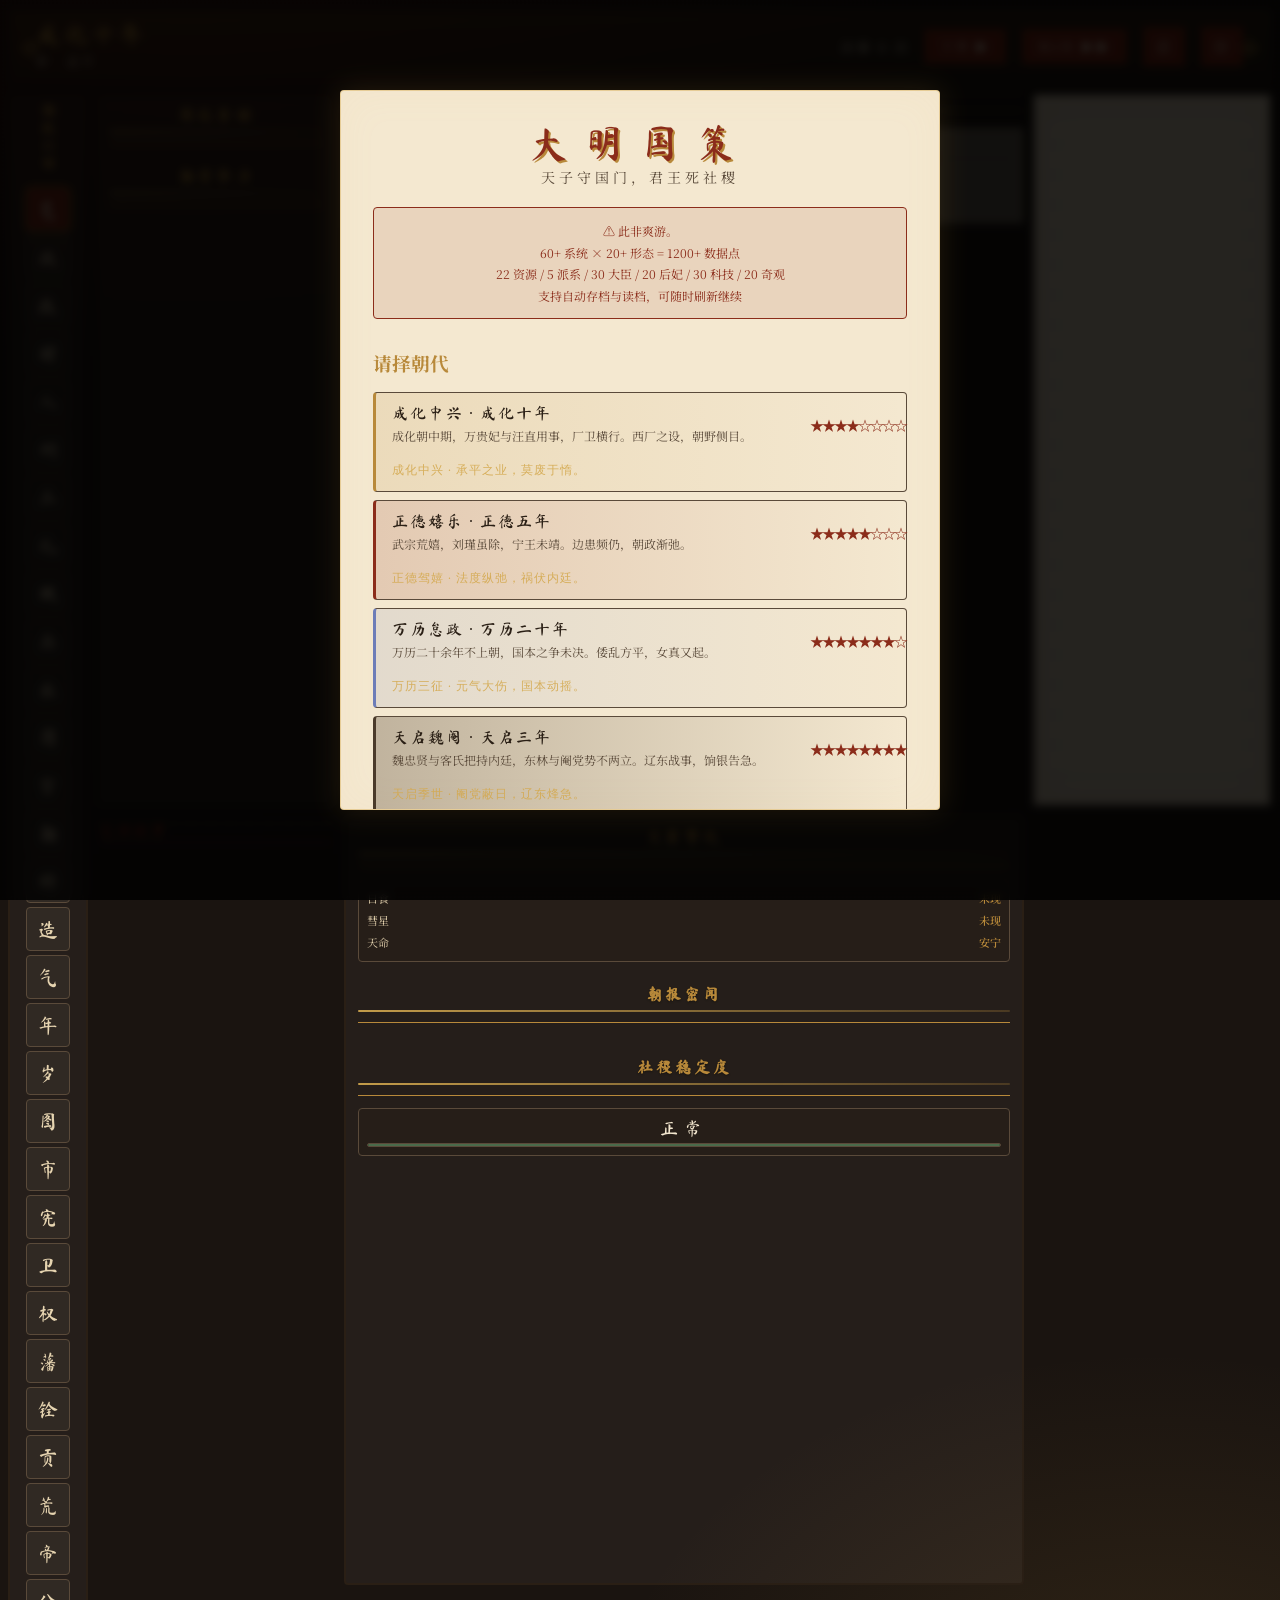
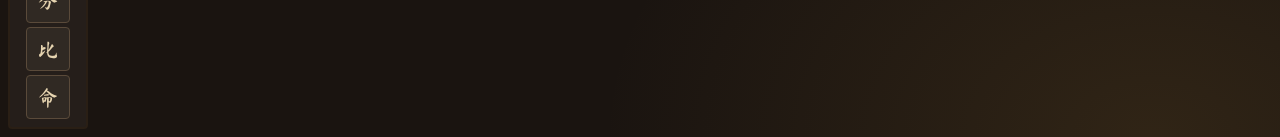
==== index.html @ d83d740e "v6.1军事科技树: 火器/铁骑/水师三线+战法研究 接战棋与出征 (批F, 16套验证全绿)" ====
<!DOCTYPE html>
<html lang="zh-CN">
<head>
<meta charset="UTF-8">
<meta name="viewport" content="width=device-width, initial-scale=1.0">
<title>大明国策 v3.2</title>
<link rel="manifest" href="manifest.json">
<meta name="theme-color" content="#8b2c1a">
<meta name="apple-mobile-web-app-capable" content="yes">
<meta name="apple-mobile-web-app-title" content="大明国策">
<link rel="icon" href="data:image/svg+xml,%3Csvg xmlns='http://www.w3.org/2000/svg' viewBox='0 0 100 100'%3E%3Ctext y='80' font-size='80'%3E%F0%9F%9A%9C%3C/text%3E%3C/svg%3E">
<link rel="stylesheet" href="style.css">
</head>
<body>
<div class="game-container">
    <!-- 顶部 -->
    <header class="dynasty-header">
        <div class="dynasty-title">
            <span class="era-name" id="era-name">成化十年</span>
            <span class="emperor" id="emperor">春 · 孟月</span>
        </div>
        <div class="time-control">
            <span class="time-label" id="time-label">决事 0 次</span>
            <button class="time-btn" id="next-month">下季 ▶</button>
            <button class="time-btn" id="next-year" title="快进一年">快1年 ▶▶</button>
            <button class="save-btn" id="sfx-btn" title="音效设置">音</button>
            <button class="save-btn" id="save-btn" title="手动存档">存</button>
        </div>
    </header>

    <!-- 左侧：系统菜单 -->
    <nav class="system-menu">
        <h2 class="menu-title">朝廷六部</h2>
        <div class="menu-tabs" id="menu-tabs">
            <div class="menu-tab active" data-tab="overview">览</div>
            <div class="menu-tab" data-tab="politics">政</div>
            <div class="menu-tab" data-tab="govern">改</div>
            <div class="menu-tab" data-tab="economy">财</div>
            <div class="menu-tab" data-tab="personnel">人</div>
            <div class="menu-tab" data-tab="impeach">刑</div>
            <div class="menu-tab" data-tab="construction">工</div>
            <div class="menu-tab" data-tab="diplomacy">礼</div>
            <div class="menu-tab" data-tab="finance">赋</div>
            <div class="menu-tab" data-tab="military">兵</div>
            <div class="menu-tab" data-tab="transport">水</div>
            <div class="menu-tab" data-tab="prison">囹</div>
            <div class="menu-tab" data-tab="harem">宫</div>
            <div class="menu-tab" data-tab="court">朝</div>
            <div class="menu-tab" data-tab="keju">科</div>
            <div class="menu-tab" data-tab="yingzao">造</div>
            <div class="menu-tab" data-tab="tech">气</div>
            <div class="menu-tab" data-tab="decade">年</div>
            <div class="menu-tab" data-tab="yearend">岁</div>
            <div class="menu-tab" data-tab="map">图</div>
            <div class="menu-tab" data-tab="markets">市</div>
            <div class="menu-tab" data-tab="censor">宪</div>
            <div class="menu-tab" data-tab="secret">卫</div>
            <div class="menu-tab" data-tab="intrigue">权</div>
            <div class="menu-tab" data-tab="prince">藩</div>
            <div class="menu-tab" data-tab="selection">铨</div>
            <div class="menu-tab" data-tab="tribute">贡</div>
            <div class="menu-tab" data-tab="famine">荒</div>
            <div class="menu-tab" data-tab="emperor">帝</div>
            <div class="menu-tab" data-tab="share">分</div>
            <div class="menu-tab" data-tab="compare">比</div>
            <!-- 批E：王朝使命 -->
            <div class="menu-tab" data-tab="mission">命</div>
        </div>
    </nav>

    <!-- 主内容 -->
    <main class="main-content">
        <!-- 左侧：22资源 + 5派系 -->
        <aside class="left-panel">
            <h2 class="panel-title">国运资储</h2>
            <div class="stat-list" id="resource-list"></div>
            <h2 class="panel-title" style="margin-top:24px">朝堂势力</h2>
            <div class="faction-list" id="faction-list"></div>
        </aside>

        <!-- 中央：国事区（永久DOM，切tab不销毁） -->
        <div class="edict-zone" id="edict-zone">
            <div class="season-banner" id="season-banner"></div>
            <div class="edict-paper" id="edict-paper">
                <div class="edict-from" id="edict-from">【候旨】</div>
                <h2 class="edict-title" id="edict-title">国事待理</h2>
                <div class="edict-content" id="edict-content">点右上"下季"推进国事，遇有大事将有急奏呈上。</div>
            </div>
        </div>
        <!-- 中央：当前面板 -->
        <section class="center-panel" id="center-panel">
            <!-- 中央内容由各系统动态渲染 -->
        </section>
        <!-- 中央：已决政事（永久DOM） -->
        <div class="edict-history" id="edict-history-zone">
            <h3 class="history-title">已决政事</h3>
            <div class="history-list" id="history-list"></div>
        </div>

        <!-- 右侧：天象 + 朝报 + 稳定度 -->
        <aside class="right-panel">
            <h2 class="panel-title">天象警兆</h2>
            <div class="celestial">
                <div class="celestial-item">
                    <span class="celestial-label">日食</span>
                    <span class="celestial-value" id="omen-eclipse">未现</span>
                </div>
                <div class="celestial-item">
                    <span class="celestial-label">彗星</span>
                    <span class="celestial-value" id="omen-comet">未现</span>
                </div>
                <div class="celestial-item">
                    <span class="celestial-label">天命</span>
                    <span class="celestial-value" id="omen-mandate">安宁</span>
                </div>
            </div>
            <h2 class="panel-title" style="margin-top:24px">朝报密闻</h2>
            <div class="news-list" id="news-list"></div>
            <h2 class="panel-title" style="margin-top:24px">社稷稳定度</h2>
            <div class="stability-box">
                <div class="stability-level" id="stability-level">正常</div>
                <div class="stability-bar">
                    <div class="stability-fill" id="stability-fill"></div>
                </div>
            </div>
        </aside>
    </main>
</div>

<!-- 批1：移动端底部导航（<768px 由 CSS 启用） -->
<nav class="mobile-tabbar" id="mobile-tabbar">
    <div class="mobile-tab active" data-mview="center"><span class="mt-icon">事</span><span class="mt-label">国事</span></div>
    <div class="mobile-tab" data-mview="left"><span class="mt-icon">储</span><span class="mt-label">资储</span></div>
    <div class="mobile-tab" data-mview="menu"><span class="mt-icon">朝</span><span class="mt-label">朝堂</span></div>
    <div class="mobile-tab" data-mview="right"><span class="mt-icon">天</span><span class="mt-label">天象</span></div>
</nav>
<button class="mobile-next-btn" id="mobile-next" title="下季">下季 ▶</button>

<!-- 事件弹窗 -->
<div class="event-modal" id="event-modal">
    <div class="event-paper">
        <div class="event-header" id="event-header">春 · 孟月</div>
        <h2 class="event-title" id="event-title">飞蝗蔽天</h2>
        <div class="event-content" id="event-content">北直隶蝗灾。</div>
        <div class="event-choices" id="event-choices"></div>
    </div>
</div>

<!-- 奏折弹窗（仪式化） -->
<div class="memorial-modal" id="memorial-modal">
    <div class="memorial-paper">
        <!-- 奏折头部：递折部门 + 密级 -->
        <div class="memorial-ribbon">
            <div class="memorial-ministry" id="memorial-ministry">户部 · 本章</div>
            <div class="memorial-time" id="memorial-time">天启三年 春</div>
        </div>
        
        <!-- 奏折主文 -->
        <div class="memorial-body">
            <div class="memorial-handle"></div>
            <h2 class="memorial-title" id="memorial-title">请发内帑赈济</h2>
            <div class="memorial-content" id="memorial-content"></div>
        </div>
        
        <!-- 票拟：内阁意见 -->
        <div class="pini-section">
            <div class="pini-label">【内阁票拟】</div>
            <div class="pini-text" id="pini-text">准奏照办</div>
            <div class="pini-reason" id="pini-reason">该部所奏合于大体，臣等议如所请。</div>
        </div>
        
        <!-- 批红：御玺 -->
        <div class="pihong-section">
            <div class="seal-container">
                <div class="seal-circle">
                    <span class="seal-glyph">御</span>
                </div>
                <div class="seal-info">
                    <div class="seal-name" id="seal-name">用制诰之宝</div>
                    <div class="seal-desc" id="seal-desc">朱文方印</div>
                </div>
            </div>
        </div>
        
        <!-- 圣裁 -->
        <h3 class="memorial-decision-title">圣上亲裁</h3>
        <div class="memorial-choices" id="memorial-choices"></div>
    </div>
</div>

<!-- 剧本选择弹窗 -->
<div class="script-modal active" id="script-modal">
    <div class="script-paper">
        <div class="script-title">大明国策</div>
        <div class="script-subtitle">天子守国门，君王死社稷</div>
        <div class="script-warning">
            ⚠ 此非爽游。<br>
            60+ 系统 × 20+ 形态 = 1200+ 数据点<br>
            22 资源 / 5 派系 / 30 大臣 / 20 后妃 / 30 科技 / 20 奇观<br>
            支持自动存档与读档，可随时刷新继续
        </div>
        <h3 style="color: #b8893a; margin-top: 30px;">请择朝代</h3>
        <div class="script-list" id="script-list"></div>
    </div>
</div>

<!-- 结局弹窗 -->
<div class="end-modal" id="end-modal">
    <div class="end-paper">
        <div class="end-era" id="end-era">天启三年</div>
        <h2 class="end-title" id="end-title">国运终焉</h2>
        <div class="end-content" id="end-content"></div>
        <div class="end-stats" id="end-stats"></div>
        <!-- 批3：结局回响「身后名」区块（编年大事/厂卫卷宗/谥号/史官总评） -->
        <div class="end-legacy" id="end-legacy"></div>
        <div class="end-buttons">
            <button class="restart-btn" id="restart-btn">再起一朝</button>
            <button class="continue-btn" id="end-continue-btn">载入存档</button>
        </div>
    </div>
</div>

<!-- 批1：岁末大计面板（五步分展 + 玉玺钦此） -->
<div class="yearend-modal" id="yearend-modal">
    <div class="yearend-paper">
        <div class="ye-header">
            <div class="ye-era" id="ye-era">岁末大计</div>
            <button class="ye-close" id="ye-close-btn">暂离</button>
        </div>
        <div class="ye-steps-bar" id="ye-steps-bar"></div>
        <div class="ye-body" id="ye-body"></div>
        <div class="ye-footer" id="ye-footer"></div>
    </div>
</div>

<!-- 批1：音效设置弹窗 -->
<div class="sfx-modal" id="sfx-modal">
    <div class="sfx-paper">
        <h2 class="sfx-title">御用音律</h2>
        <div class="sfx-row">
            <span class="sfx-label">音效</span>
            <button class="sfx-toggle" id="sfx-toggle">开</button>
        </div>
        <div class="sfx-row">
            <span class="sfx-label">音量</span>
            <input type="range" id="sfx-volume" class="sfx-volume" min="0" max="100" value="60">
        </div>
        <div class="sfx-hint">钟鼓磬音，皆宫中所制，不假外物。</div>
        <button class="sfx-close" id="sfx-close">知 道 了</button>
    </div>
</div>

<!-- 批2：舆图地区况卡浮层 -->
<div class="map-modal" id="map-modal">
    <div class="map-paper">
        <div class="map-cell-head">
            <span class="map-cell-name" id="map-cell-name">北直隶</span>
            <span class="map-cell-tag" id="map-cell-tag">布政司</span>
            <button class="map-cell-close" id="map-cell-close" onclick="closeMapModal()">退 出</button>
        </div>
        <div class="map-cell-status" id="map-cell-status">当前状态：安定</div>
        <div class="map-cell-desc" id="map-cell-desc"></div>
        <div class="map-cell-cool" id="map-cell-cool"></div>
        <div class="map-cell-actions" id="map-cell-actions"></div>
    </div>
</div>

<!-- 批3：命将出师浮层（选帅/调饷/兵力/战报急奏） -->
<div class="map-modal" id="exp-modal">
    <div class="map-paper exp-paper">
        <div class="map-cell-head">
            <span class="map-cell-name" id="exp-title">命将出师</span>
            <span class="map-cell-tag">九边战守</span>
            <button class="map-cell-close" id="exp-close" onclick="closeExpModal()">退 出</button>
        </div>
        <div class="map-cell-cool" id="exp-subtitle"></div>
        <div class="exp-body" id="exp-body"></div>
    </div>
</div>

<!-- 批C：战棋/回合制战场浮层（布阵/战术/地形/士气/火器/撤军，复用 exp-modal 样式） -->
<div class="map-modal" id="bf-modal">
    <div class="map-paper exp-paper">
        <div class="map-cell-head">
            <span class="map-cell-name" id="bf-title">战阵相持</span>
            <span class="map-cell-tag" id="bf-tag">回合制小战</span>
            <button class="map-cell-close" id="bf-close" onclick="bfClose()">退 出</button>
        </div>
        <div class="map-cell-cool" id="bf-subtitle"></div>
        <div class="exp-body" id="bf-body"></div>
    </div>
</div>

<!-- 批2：大臣召见浮层 -->
<div class="talk-modal" id="talk-modal">
    <div class="talk-paper">
        <div class="talk-head">
            <div class="talk-head-id">
                <div class="talk-name" id="talk-name"></div>
                <div class="talk-rank" id="talk-rank"></div>
            </div>
            <div class="talk-loyalty" id="talk-loyalty"></div>
            <button class="talk-close" id="talk-close" onclick="closeTalkModal()">退 下</button>
        </div>
        <div class="talk-relation" id="talk-relation"></div>
        <div class="talk-body" id="talk-body"></div>
        <div class="talk-hint" id="talk-hint"></div>
        <div class="talk-actions" id="talk-actions"></div>
    </div>
</div>

<!-- 批4：早朝议政浮层 -->
<div class="cw-modal" id="court-modal">
    <div class="cw-modal-paper" id="court-paper">
        <h3 class="cw-modal-title">早朝议政</h3>
        <div class="cw-modal-body" id="court-body"></div>
        <button class="cw-btn cw-modal-close" onclick="closeCourtModal()">退朝</button>
    </div>
</div>
<!-- 批4：科举浮层 -->
<div class="cw-modal" id="keju-modal">
    <div class="cw-modal-paper" id="keju-paper">
        <h3 class="cw-modal-title">开科取士</h3>
        <div class="cw-modal-body" id="keju-body"></div>
        <button class="cw-btn cw-modal-close" onclick="closeKejuModal()">退场</button>
    </div>
</div>
<!-- 系统弹窗（弹劾/科技/军事/后宫等） -->
<div class="system-modal" id="system-modal">
    <div class="system-paper" id="system-paper">
        <!-- 动态渲染 -->
    </div>
</div>
<!-- 批D：权谋裁决浮层（朋党倾轧/阴谋暴露/廷杖流放贬谪） -->
<div class="cw-modal" id="intrigue-modal">
    <div class="cw-modal-paper" id="intrigue-paper">
        <h3 class="cw-modal-title" id="intrigue-title">权谋裁决</h3>
        <div class="cw-modal-body" id="intrigue-desc"></div>
        <div class="cw-modal-src cw-dim" id="intrigue-src"></div>
        <div class="cw-modal-body" id="intrigue-opts"></div>
        <button class="cw-btn cw-modal-close" onclick="closeIntrigueModal()">暂缓</button>
    </div>
</div>

<script src="data/script.js"></script>
<script src="data/systems.js"></script>
<script src="data/achievements.js"></script>
<script src="data/historian.js"></script>
<script src="data/advice.js"></script>
<script src="data/memorials.js"></script>
<script src="data/memorials_v31.js"></script>
<script src="data/systems2.js"></script>
<script src="data/v31_extra.js"></script>
<script src="data/share.js"></script>
<script src="data/compare.js"></script>
<script src="data/extras_ui.js"></script>
<script src="data/extras2.js"></script>
<script src="modules.js"></script>
<script src="overview.js"></script>
<script src="sfx.js"></script>
<script src="yearend.js"></script>
<script src="mobileui.js"></script>
<script src="script.js"></script>
<!-- 批2：舆图 + 召见（置于主入口之后、DOMContentLoaded 触发前完成加载） -->
<script src="map.js"></script>
<script src="daming_talk.js"></script>
<!-- 批3：厂卫内帑 + 辽东出征（置于主入口之后、DOMContentLoaded 触发前完成加载） -->
<script src="cangwei.js"></script>
<script src="expedition.js"></script>
<!-- 批4：大幅扩容模块 -->
<script src="data/events_ext.js"></script>
<script src="data/memorials_ext.js"></script>
<script src="data/advice_ext.js"></script>
<script src="court_session.js"></script>
<script src="harem_interact.js"></script>
<script src="diplomacy_interact.js"></script>
<script src="keju.js"></script>
<script src="yingzao.js"></script>
<!-- 批5·纵深扩展 -->
<script src="military_ops_ext.js"></script>
<script src="junpi.js"></script>
<script src="zaiyi.js"></script>
<script src="lizhi.js"></script>
<script src="auto.js"></script>
<script src="batch5_bridge.js"></script>
<script src="data/achievements_ext.js"></script>
<!-- 批A：经济深改（物价/常平/开中/市舶/贪腐侵蚀/景气指数） -->
<script src="economy_market.js"></script>
<script src="govern.js"></script>
<!-- 批B：主线叙事（山河志，四剧本专属主线链+关键节点+专属结局） -->
<script src="mainline.js"></script>
<script src="battlefield.js"></script>
<!-- 批C(v6.0)：军事战守扩充（新兵种/边患战/粮道兵源/军功） -->
<script src="military_war_def.js"></script>
<!-- 批F(v6.1)：军事科技树深挖（三线研造/战法/新兵种） -->
<script src="military_tech_ext.js"></script>
<!-- 批D：界面/立绘升级（收官） -->
<script src="v5d_ui.js"></script>
<!-- 批D：权谋系统（结党/朋党倾轧/阴谋暴露/廷杖流放贬谪） -->
<script src="intrigue.js"></script>
<script src="missions.js"></script>

<script>
if ('serviceWorker' in navigator) {
    window.addEventListener('load', () => {
        navigator.serviceWorker.register('./sw.js').catch(err => console.log('SW err:', err));
    });
}
</script>

<!-- 批D：王朝开场白淡入 -->
<div class="dynasty-open" id="dynasty-open"></div>
</body>
</html>
---- style.css ----
/* ============== 汉代美学风格 ============== */
@import url('https://fonts.googleapis.com/css2?family=Ma+Shan+Zheng&family=Noto+Serif+SC:wght@400;600;700;900&display=swap');

:root {
    --bg-dark: #1a1410;
    --paper: #f4e8d0;
    --paper-darker: #e6d4b0;
    --ink: #2a1f15;
    --ink-light: #5a4a3a;
    --accent-red: #8b2c1a;
    --accent-red-light: #a83828;
    --accent-gold: #b8893a;
    --accent-jade: #4a6a4a;
    --border-double: 3px double #2a1f15;
    --border-single: 2px solid #2a1f15;
    --shadow-paper: 0 2px 8px rgba(0,0,0,0.3), inset 0 0 40px rgba(139, 44, 26, 0.05);
}

* {
    margin: 0;
    padding: 0;
    box-sizing: border-box;
}

body {
    font-family: 'Noto Serif SC', 'SimSun', 'STKaiti', 'KaiTi', serif;
    background: var(--bg-dark);
    background-image: 
        radial-gradient(ellipse at top, rgba(184, 137, 58, 0.1) 0%, transparent 50%),
        radial-gradient(ellipse at bottom, rgba(139, 44, 26, 0.05) 0%, transparent 50%);
    color: var(--paper);
    min-height: 100vh;
    overflow-x: hidden;
}

body::before {
    content: '';
    position: fixed;
    top: 0; left: 0; right: 0; bottom: 0;
    pointer-events: none;
    background-image: 
        repeating-linear-gradient(0deg, transparent, transparent 2px, rgba(244, 232, 208, 0.02) 2px, rgba(244, 232, 208, 0.02) 4px),
        repeating-linear-gradient(90deg, transparent, transparent 2px, rgba(244, 232, 208, 0.02) 2px, rgba(244, 232, 208, 0.02) 4px);
    z-index: -1;
}

.game-container {
    max-width: 1800px;
    margin: 0 auto;
    min-height: 100vh;
    display: grid;
    grid-template-rows: auto auto 1fr;
    grid-template-columns: 80px 1fr;
    gap: 8px;
    padding: 8px;
}

.game-container > .dynasty-header { grid-column: 1 / -1; }
.game-container > .system-menu { grid-row: 2 / 4; grid-column: 1; }
.game-container > .main-content { grid-row: 2 / 4; grid-column: 2; }

/* 顶部 */
.dynasty-header {
    display: flex;
    justify-content: space-between;
    align-items: center;
    padding: 12px 24px;
    background: linear-gradient(to bottom, rgba(184, 137, 58, 0.15), rgba(184, 137, 58, 0.05));
    border: var(--border-double);
    border-radius: 4px;
    position: relative;
}

.dynasty-header::before, .dynasty-header::after {
    content: '❖';
    color: var(--accent-gold);
    position: absolute;
    top: 50%;
    transform: translateY(-50%);
    font-size: 18px;
}
.dynasty-header::before { left: 10px; }
.dynasty-header::after { right: 10px; }

.dynasty-title { display: flex; flex-direction: column; gap: 4px; }
.era-name {
    font-family: 'Ma Shan Zheng', 'KaiTi', serif;
    font-size: 24px;
    color: var(--accent-gold);
    font-weight: 700;
    letter-spacing: 4px;
}
.emperor {
    font-size: 13px;
    color: var(--paper-darker);
    letter-spacing: 2px;
}

.time-control { display: flex; align-items: center; gap: 12px; }
.time-label { font-size: 14px; color: var(--paper); letter-spacing: 2px; }

.time-btn, .save-btn {
    background: var(--accent-red);
    color: var(--paper);
    border: var(--border-single);
    padding: 8px 16px;
    cursor: pointer;
    font-family: 'Noto Serif SC', serif;
    font-size: 13px;
    letter-spacing: 2px;
    transition: all 0.2s;
    border-radius: 2px;
}

.save-btn { padding: 8px 12px; font-size: 16px; }

.time-btn:hover, .save-btn:hover {
    background: var(--accent-red-light);
    transform: translateY(-1px);
}

/* 左侧系统菜单 */
.system-menu {
    background: rgba(244, 232, 208, 0.05);
    border: var(--border-single);
    border-radius: 4px;
    padding: 8px 4px;
    display: flex;
    flex-direction: column;
    align-items: center;
}

.menu-title {
    font-family: 'Ma Shan Zheng', 'KaiTi', serif;
    font-size: 14px;
    color: var(--accent-gold);
    letter-spacing: 4px;
    writing-mode: vertical-rl;
    margin-bottom: 12px;
}

.menu-tabs {
    display: flex;
    flex-direction: column;
    gap: 4px;
    flex: 1;
}

.menu-tab {
    width: 48px;
    height: 48px;
    background: rgba(244, 232, 208, 0.05);
    border: 1px solid var(--ink-light);
    border-radius: 4px;
    display: flex;
    align-items: center;
    justify-content: center;
    cursor: pointer;
    font-family: 'Ma Shan Zheng', 'KaiTi', serif;
    font-size: 22px;
    color: var(--paper-darker);
    transition: all 0.2s;
}

.menu-tab:hover {
    background: rgba(184, 137, 58, 0.15);
    color: var(--accent-gold);
}

.menu-tab.active {
    background: var(--accent-red);
    color: var(--paper);
    border-color: var(--accent-gold);
    box-shadow: 0 0 8px rgba(184, 137, 58, 0.4);
}

/* 主内容 */
.main-content {
    display: grid;
    grid-template-columns: 240px 1fr 240px;
    gap: 8px;
    min-height: 600px;
}

.left-panel, .right-panel {
    background: rgba(244, 232, 208, 0.05);
    border: var(--border-single);
    border-radius: 4px;
    padding: 12px;
    overflow-y: auto;
    max-height: calc(100vh - 130px);
}

.panel-title {
    font-family: 'Ma Shan Zheng', 'KaiTi', serif;
    font-size: 16px;
    color: var(--accent-gold);
    letter-spacing: 4px;
    border-bottom: 1px solid var(--accent-gold);
    padding-bottom: 6px;
    margin-bottom: 12px;
    text-align: center;
}

/* 资源组标题 */
.resource-group-header {
    font-family: 'Ma Shan Zheng', 'KaiTi', serif;
    font-size: 12px;
    letter-spacing: 3px;
    margin: 8px 0 4px 0;
    padding-bottom: 2px;
    border-bottom: 1px dashed currentColor;
    opacity: 0.85;
}

/* 资源条目 */
.resource-item {
    display: flex;
    align-items: center;
    margin-bottom: 4px;
    gap: 4px;
    font-size: 11px;
}

.resource-name {
    width: 48px;
    color: var(--paper-darker);
    letter-spacing: 1px;
}

.resource-bar {
    flex: 1;
    height: 5px;
    background: rgba(42, 31, 21, 0.5);
    border: 1px solid var(--ink-light);
    position: relative;
    overflow: hidden;
}

.resource-fill {
    height: 100%;
    background: var(--accent-red);
    transition: width 0.5s ease;
}

.resource-fill.jade { background: var(--accent-jade); }
.resource-fill.gold { background: var(--accent-gold); }
.resource-fill.ink { background: var(--ink-light); }
.resource-fill.critical { background: var(--accent-red); animation: pulse-critical 1.5s infinite; }

@keyframes pulse-critical {
    0%, 100% { opacity: 1; }
    50% { opacity: 0.5; }
}

.resource-value {
    width: 48px;
    text-align: right;
    color: var(--paper);
    font-weight: 600;
    font-family: 'Noto Serif SC', monospace;
}

.resource-value.critical { color: var(--accent-red-light); }

/* 派系 */
.faction-item {
    margin-bottom: 6px;
    padding: 6px 8px;
    background: rgba(244, 232, 208, 0.03);
    border-left: 3px solid var(--ink-light);
    cursor: pointer;
    transition: all 0.2s;
    position: relative;
    overflow: hidden;
}

.faction-item.hostile { border-left-color: var(--accent-red); }
.faction-item.ally { border-left-color: var(--accent-jade); }

.faction-bar {
    position: absolute;
    bottom: 0;
    left: 0;
    height: 2px;
    background: var(--accent-gold);
    transition: width 0.5s ease;
}

.faction-item.hostile .faction-bar { background: var(--accent-red); }
.faction-item.ally .faction-bar { background: var(--accent-jade); }

.faction-name { font-size: 13px; color: var(--paper); font-weight: 600; margin-bottom: 2px; letter-spacing: 1px; }
.faction-leader { font-size: 10px; color: var(--paper-darker); margin-bottom: 2px; }
.faction-mood { font-size: 11px; color: var(--accent-gold); font-style: italic; }

/* 稳定度 */
.stability-box {
    background: rgba(42, 31, 21, 0.3);
    padding: 8px;
    border: 1px solid var(--ink-light);
    border-radius: 4px;
    text-align: center;
}

.stability-level {
    font-family: 'Ma Shan Zheng', 'KaiTi', serif;
    font-size: 18px;
    letter-spacing: 6px;
    margin-bottom: 4px;
    padding: 2px 0;
}

.stability-level.鼎盛 { color: #4a6a4a; }
.stability-level.稳定 { color: #5a8a5a; }
.stability-level.正常 { color: var(--accent-gold); }
.stability-level.不稳 { color: #c08850; }
.stability-level.危机 { color: var(--accent-red-light); }
.stability-level.崩溃 { color: #ff4040; animation: pulse-critical 1s infinite; }

.stability-bar {
    height: 4px;
    background: rgba(42, 31, 21, 0.5);
    border: 1px solid var(--ink-light);
    border-radius: 3px;
    overflow: hidden;
}

.stability-fill { height: 100%; background: var(--accent-jade); transition: width 0.5s; }

/* 中央面板 */
.center-panel {
    background: var(--paper);
    color: var(--ink);
    border: var(--border-double);
    border-radius: 4px;
    padding: 20px;
    box-shadow: var(--shadow-paper);
    position: relative;
    overflow-y: auto;
    max-height: calc(100vh - 130px);
}

.center-panel::before {
    content: '';
    position: absolute;
    top: 0; left: 0; right: 0; bottom: 0;
    background-image: repeating-linear-gradient(0deg, transparent, transparent 28px, rgba(42, 31, 21, 0.04) 28px, rgba(42, 31, 21, 0.04) 30px);
    pointer-events: none;
}

.season-banner {
    text-align: center;
    margin-bottom: 16px;
    padding: 8px 0;
    border-top: 1px solid var(--ink-light);
    border-bottom: 1px solid var(--ink-light);
    position: relative;
}

.season-name {
    font-family: 'Ma Shan Zheng', 'KaiTi', serif;
    font-size: 28px;
    color: var(--accent-red);
    letter-spacing: 12px;
    display: inline-block;
    margin-right: 16px;
}

.season-status { font-size: 12px; color: var(--ink-light); letter-spacing: 2px; font-style: italic; }

.edict-paper {
    padding: 12px;
    border: 1px solid var(--ink-light);
    background: rgba(244, 232, 208, 0.4);
    margin-bottom: 16px;
}

.edict-from { font-size: 11px; color: var(--ink-light); letter-spacing: 1px; margin-bottom: 4px; border-bottom: 1px dashed var(--ink-light); padding-bottom: 2px; }
.edict-title { font-family: 'Ma Shan Zheng', 'KaiTi', serif; font-size: 18px; color: var(--ink); margin-bottom: 8px; letter-spacing: 2px; }
.edict-content { font-size: 13px; line-height: 1.7; color: var(--ink); text-indent: 2em; }

.edict-history { margin-top: 16px; padding-top: 12px; border-top: 1px dashed var(--ink-light); }
.history-title { font-family: 'Ma Shan Zheng', 'KaiTi', serif; font-size: 14px; color: var(--accent-red); margin-bottom: 8px; letter-spacing: 3px; border-bottom: 1px solid var(--accent-red); padding-bottom: 4px; }
.history-list { max-height: 200px; overflow-y: auto; padding-right: 6px; }
.history-item { padding: 6px 10px; background: rgba(244, 232, 208, 0.3); border-left: 2px solid var(--ink-light); margin-bottom: 4px; font-size: 12px; }
.history-item-time { font-size: 10px; color: var(--ink-light); letter-spacing: 1px; }
.history-item-title { color: var(--ink); margin-top: 2px; }
.history-item-decision { display: inline-block; margin-top: 2px; padding: 1px 5px; background: var(--accent-red); color: var(--paper); font-size: 10px; border-radius: 2px; }

/* 报告标题 */
.report-title {
    font-family: 'Ma Shan Zheng', 'KaiTi', serif;
    font-size: 22px;
    color: var(--accent-red);
    letter-spacing: 8px;
    text-align: center;
    margin-bottom: 16px;
    padding: 8px 0;
    border-bottom: 2px solid var(--accent-red);
    text-shadow: 1px 1px 0 var(--accent-gold);
}

.section-title {
    font-family: 'Ma Shan Zheng', 'KaiTi', serif;
    font-size: 16px;
    color: var(--accent-red);
    letter-spacing: 4px;
    margin: 16px 0 8px 0;
    padding-bottom: 4px;
    border-bottom: 1px solid var(--accent-red);
}

.report-summary, .military-summary, .wonder-stats {
    display: flex;
    gap: 12px;
    margin-bottom: 16px;
    padding: 12px;
    background: rgba(184, 137, 58, 0.1);
    border: 1px dashed var(--accent-gold);
    border-radius: 4px;
    flex-wrap: wrap;
}

.summary-item {
    flex: 1;
    min-width: 100px;
    text-align: center;
    padding: 8px;
    background: rgba(244, 232, 208, 0.4);
    border-radius: 4px;
}

.summary-label { font-size: 11px; color: var(--ink-light); letter-spacing: 2px; margin-bottom: 4px; }
.summary-value { font-family: 'Noto Serif SC', monospace; font-size: 18px; font-weight: 600; color: var(--ink); }
.summary-value.jade { color: #4a6a4a; }
.summary-value.ink { color: var(--ink-light); }

.finance-table { background: rgba(244, 232, 208, 0.3); border: 1px solid var(--ink-light); border-radius: 4px; padding: 8px; margin-bottom: 12px; }
.finance-row { display: flex; justify-content: space-between; padding: 4px 8px; font-size: 13px; border-bottom: 1px dashed var(--ink-light); }
.finance-row:last-child { border-bottom: none; }
.finance-row.正 { color: #4a6a4a; }
.finance-row.负 { color: #8b2c1a; }

.storage-grid {
    display: grid;
    grid-template-columns: repeat(auto-fill, minmax(120px, 1fr));
    gap: 6px;
    margin-bottom: 12px;
}

.storage-item {
    background: rgba(244, 232, 208, 0.3);
    border: 1px solid var(--ink-light);
    border-radius: 4px;
    padding: 6px;
    text-align: center;
}

.storage-name { font-size: 12px; color: var(--ink); font-weight: 600; }
.storage-amount { font-size: 10px; color: var(--ink-light); font-family: monospace; margin-top: 2px; }

.policy-grid {
    display: grid;
    grid-template-columns: repeat(auto-fill, minmax(160px, 1fr));
    gap: 8px;
}

.policy-btn {
    padding: 8px 12px;
    background: rgba(244, 232, 208, 0.5);
    border: 1px solid var(--ink-light);
    cursor: pointer;
    font-size: 12px;
    color: var(--ink);
    transition: all 0.2s;
    border-radius: 4px;
    text-align: left;
}

.policy-btn:hover {
    background: var(--paper-darker);
    border-color: var(--accent-red);
}

/* 大臣卡片 */
.personnel-tabs, .impeach-tabs, .tech-tabs {
    display: flex;
    gap: 4px;
    margin-bottom: 12px;
    flex-wrap: wrap;
}

.filter-btn {
    padding: 6px 12px;
    background: rgba(244, 232, 208, 0.3);
    border: 1px solid var(--ink-light);
    cursor: pointer;
    font-size: 12px;
    color: var(--ink);
    border-radius: 4px;
    transition: all 0.2s;
}

.filter-btn:hover { background: var(--paper-darker); }
.filter-btn.active { background: var(--accent-red); color: var(--paper); border-color: var(--accent-gold); }

.ministers-list {
    display: grid;
    grid-template-columns: repeat(auto-fill, minmax(300px, 1fr));
    gap: 10px;
}

.minister-card {
    background: rgba(244, 232, 208, 0.3);
    border: 1px solid var(--ink-light);
    border-radius: 4px;
    padding: 10px;
    position: relative;
}

.minister-head { display: flex; align-items: center; gap: 8px; margin-bottom: 8px; }
.minister-rank-tag {
    width: 28px;
    height: 28px;
    border-radius: 50%;
    background: var(--accent-red);
    color: var(--paper);
    display: flex;
    align-items: center;
    justify-content: center;
    font-family: 'Ma Shan Zheng', 'KaiTi', serif;
    font-size: 14px;
    flex-shrink: 0;
}

.minister-rank-tag[data-cat="civil"] { background: #4a6a4a; }
.minister-rank-tag[data-cat="military"] { background: #8b2c1a; }
.minister-rank-tag[data-cat="royal"] { background: #b8893a; }
.minister-rank-tag[data-cat="eunuch"] { background: #6a5a4a; }
.minister-rank-tag[data-cat="consort"] { background: #a83828; }

.minister-info { flex: 1; }
.minister-name { font-size: 14px; color: var(--ink); font-weight: 600; }
.minister-position { font-size: 11px; color: var(--ink-light); }
.minister-favor {
    font-family: monospace;
    font-size: 14px;
    font-weight: 600;
    color: var(--ink);
    padding: 2px 6px;
    background: rgba(184, 137, 58, 0.2);
    border-radius: 3px;
}
.minister-favor.good { color: #4a6a4a; background: rgba(74, 106, 74, 0.2); }
.minister-favor.bad { color: #8b2c1a; background: rgba(139, 44, 26, 0.2); }

.minister-traits { display: grid; grid-template-columns: repeat(4, 1fr); gap: 4px; margin-bottom: 8px; }
.trait { display: flex; align-items: center; gap: 2px; font-size: 10px; }
.trait > span:first-child { color: var(--ink-light); width: 12px; }
.trait-bar { flex: 1; height: 4px; background: rgba(42, 31, 21, 0.3); border-radius: 2px; overflow: hidden; }
.trait-fill { height: 100%; background: var(--accent-gold); }
.trait > span:last-child { font-family: monospace; color: var(--ink); }

.minister-actions { display: flex; gap: 4px; }
.act-btn {
    flex: 1;
    padding: 4px 6px;
    background: rgba(244, 232, 208, 0.5);
    border: 1px solid var(--ink-light);
    cursor: pointer;
    font-size: 11px;
    color: var(--ink);
    border-radius: 3px;
    transition: all 0.2s;
}

.act-btn:hover { background: var(--paper-darker); border-color: var(--accent-red); }

.rank-list { display: grid; grid-template-columns: repeat(auto-fill, minmax(220px, 1fr)); gap: 4px; margin-bottom: 12px; }
.rank-item {
    display: flex;
    justify-content: space-between;
    padding: 4px 8px;
    background: rgba(244, 232, 208, 0.3);
    border: 1px solid var(--ink-light);
    border-radius: 3px;
    font-size: 12px;
}
.rank-name { color: var(--ink); font-weight: 600; }
.rank-holder { color: var(--ink); }
.rank-loyalty { color: var(--ink-light); font-family: monospace; }

/* 弹劾案 */
.case-card { background: rgba(244, 232, 208, 0.4); border: 1px solid var(--ink-light); border-radius: 4px; padding: 12px; margin-bottom: 8px; }
.case-head { display: flex; justify-content: space-between; margin-bottom: 8px; }
.case-name { font-size: 15px; color: var(--ink); font-weight: 600; }
.case-charge { font-size: 12px; color: var(--ink-light); }
.case-actions h4 { font-size: 12px; color: var(--accent-red); margin-bottom: 6px; letter-spacing: 2px; }
.case-options { display: grid; grid-template-columns: repeat(auto-fill, minmax(180px, 1fr)); gap: 4px; }
.case-btn {
    padding: 6px 8px;
    background: rgba(244, 232, 208, 0.5);
    border: 1px solid var(--ink-light);
    cursor: pointer;
    font-size: 11px;
    color: var(--ink);
    border-radius: 3px;
    text-align: left;
}
.case-btn:hover { background: var(--paper-darker); border-color: var(--accent-red); }

.law-table { display: grid; grid-template-columns: 1fr 1fr; gap: 4px; }
.law-row { padding: 4px 8px; background: rgba(244, 232, 208, 0.3); border-radius: 3px; font-size: 12px; }
.law-name { color: var(--ink); font-weight: 600; margin-right: 8px; }
.law-effect { color: var(--ink-light); }
.law-impact { color: var(--accent-red); font-size: 10px; margin-left: 4px; }

.appeal-grid { display: grid; grid-template-columns: repeat(auto-fill, minmax(220px, 1fr)); gap: 8px; }
.appeal-card { background: rgba(244, 232, 208, 0.3); border: 1px solid var(--ink-light); border-radius: 4px; padding: 10px; }
.appeal-name { font-family: 'Ma Shan Zheng', 'KaiTi', serif; font-size: 14px; color: var(--accent-red); margin-bottom: 4px; letter-spacing: 2px; }
.appeal-effect { font-size: 11px; color: var(--ink-light); }

.empty-state {
    padding: 40px;
    text-align: center;
    color: var(--ink-light);
    font-style: italic;
    font-size: 13px;
}

.hint-text { color: var(--ink-light); font-size: 12px; margin-bottom: 8px; font-style: italic; }

/* 奇观 */
.wonder-grid { display: grid; grid-template-columns: repeat(auto-fill, minmax(220px, 1fr)); gap: 10px; }
.wonder-card {
    background: rgba(244, 232, 208, 0.3);
    border: 1px solid var(--ink-light);
    border-radius: 4px;
    padding: 10px;
}
.wonder-card.built { background: rgba(74, 106, 74, 0.2); border-color: #4a6a4a; }
.wonder-card.building { background: rgba(184, 137, 58, 0.2); border-color: var(--accent-gold); }
.wonder-name { font-family: 'Ma Shan Zheng', 'KaiTi', serif; font-size: 16px; color: var(--accent-red); letter-spacing: 2px; }
.wonder-desc { font-size: 11px; color: var(--ink-light); margin: 4px 0; }
.wonder-cost { font-size: 10px; color: var(--ink); font-family: monospace; }
.wonder-effect { font-size: 10px; color: var(--ink); margin: 4px 0; }
.wonder-btn, .tech-btn {
    width: 100%;
    padding: 6px;
    background: var(--accent-red);
    color: var(--paper);
    border: 1px solid var(--accent-gold);
    cursor: pointer;
    font-size: 12px;
    border-radius: 3px;
    margin-top: 6px;
}
.wonder-btn:hover, .tech-btn:hover { background: var(--accent-red-light); }
.wonder-status { font-size: 11px; color: var(--accent-red); text-align: center; margin-top: 4px; font-style: italic; }

/* 外交 */
.nation-grid { display: grid; grid-template-columns: repeat(auto-fill, minmax(260px, 1fr)); gap: 10px; }
.nation-card { background: rgba(244, 232, 208, 0.3); border: 1px solid var(--ink-light); border-radius: 4px; padding: 10px; }
.nation-card[data-type="敌国"] { border-left: 3px solid var(--accent-red); }
.nation-card[data-type="属国"] { border-left: 3px solid var(--accent-jade); }
.nation-card[data-type="邻国"] { border-left: 3px solid var(--accent-gold); }
.nation-name { font-family: 'Ma Shan Zheng', 'KaiTi', serif; font-size: 16px; color: var(--accent-red); letter-spacing: 2px; }
.nation-type { font-size: 11px; color: var(--ink-light); }
.nation-traits { font-size: 10px; color: var(--ink); margin: 4px 0; }
.nation-bars { margin: 4px 0; }
.nation-bar { display: flex; align-items: center; gap: 4px; font-size: 10px; margin: 2px 0; }
.nation-bar > span:first-child { width: 32px; }
.nation-bar > div { flex: 1; height: 4px; background: rgba(42, 31, 21, 0.3); border-radius: 2px; overflow: hidden; }
.nation-fill-hostile { height: 100%; background: var(--accent-red); }
.nation-fill-strength { height: 100%; background: var(--accent-gold); }
.nation-tribute { font-size: 10px; color: var(--ink-light); margin: 4px 0; }
.nation-actions { display: flex; gap: 4px; }

/* 军事 */
.region-grid { display: grid; grid-template-columns: repeat(auto-fill, minmax(260px, 1fr)); gap: 10px; }
.region-card { background: rgba(244, 232, 208, 0.3); border: 1px solid var(--ink-light); border-radius: 4px; padding: 10px; }
.region-name { font-family: 'Ma Shan Zheng', 'KaiTi', serif; font-size: 15px; color: var(--accent-red); }
.region-troops { font-size: 11px; color: var(--ink-light); margin: 4px 0; }
.region-bars .region-bar { display: flex; align-items: center; gap: 4px; font-size: 10px; margin: 2px 0; }
.region-bars .region-bar > span:first-child { width: 32px; }
.region-bars .region-bar .bar { flex: 1; height: 4px; background: rgba(42, 31, 21, 0.3); border-radius: 2px; overflow: hidden; }
.region-bars .region-bar .bar-fill { height: 100%; }
.bar-fill.bad { background: var(--accent-red); }
.bar-fill.jade { background: var(--accent-jade); }
.bar-fill.gold { background: var(--accent-gold); }
.region-actions { display: flex; gap: 4px; margin-top: 6px; }

.troop-grid { display: grid; grid-template-columns: repeat(auto-fill, minmax(140px, 1fr)); gap: 6px; }
.troop-card { background: rgba(244, 232, 208, 0.3); border: 1px solid var(--ink-light); border-radius: 3px; padding: 6px; text-align: center; }
.troop-name { font-size: 12px; color: var(--ink); font-weight: 600; }
.troop-stats { font-size: 10px; color: var(--ink-light); font-family: monospace; margin-top: 2px; }

/* 后宫 */
.harem-grid { display: grid; grid-template-columns: repeat(auto-fill, minmax(200px, 1fr)); gap: 10px; }
.consort-card { background: rgba(244, 232, 208, 0.3); border: 1px solid var(--ink-light); border-radius: 4px; padding: 10px; }
.consort-card[data-rank="1"] { border-left: 3px solid var(--accent-red); }
.consort-card[data-rank="2"] { border-left: 3px solid var(--accent-gold); }
.consort-card[data-rank="3"], .consort-card[data-rank="4"] { border-left: 3px solid var(--accent-jade); }
.consort-name { font-family: 'Ma Shan Zheng', 'KaiTi', serif; font-size: 15px; color: var(--accent-red); }
.consort-rank { font-size: 11px; color: var(--ink-light); }
.consort-stat { font-size: 11px; color: var(--ink); font-family: monospace; }
.consort-actions { display: flex; gap: 4px; margin-top: 6px; }

.rule-list, .prince-name-list, .book-list, .river-list, .target-grid, .currency-list, .storage-list {
    display: flex;
    flex-wrap: wrap;
    gap: 4px;
}

.rule-tag, .prince-tag, .book-tag, .river-tag, .target-tag, .currency-item {
    padding: 3px 8px;
    background: rgba(244, 232, 208, 0.3);
    border: 1px solid var(--ink-light);
    border-radius: 3px;
    font-size: 11px;
    color: var(--ink);
}

.currency-item { display: flex; justify-content: space-between; min-width: 140px; }
.currency-item span:last-child { font-family: monospace; color: var(--ink-light); }

/* 科技 */
.tech-category { margin-bottom: 16px; }
.tech-grid { display: grid; grid-template-columns: repeat(auto-fill, minmax(200px, 1fr)); gap: 8px; }
.tech-card { background: rgba(244, 232, 208, 0.3); border: 1px solid var(--ink-light); border-radius: 4px; padding: 8px; }
.tech-card.researched { background: rgba(74, 106, 74, 0.2); border-color: #4a6a4a; }
.tech-card.locked { opacity: 0.5; }
.tech-name { font-size: 13px; color: var(--ink); font-weight: 600; }
.tech-cost { font-size: 10px; color: var(--ink-light); font-family: monospace; }
.tech-effect { font-size: 10px; color: var(--ink); margin: 4px 0; }
.tech-prereq { font-size: 10px; color: var(--accent-red); }
.tech-status { font-size: 10px; color: var(--accent-gold); text-align: center; margin-top: 4px; font-style: italic; }

/* 禁府 */
.action-grid { display: grid; grid-template-columns: repeat(auto-fill, minmax(220px, 1fr)); gap: 8px; }
.action-card { background: rgba(244, 232, 208, 0.3); border: 1px solid var(--ink-light); border-radius: 4px; padding: 10px; cursor: pointer; transition: all 0.2s; }
.action-card:hover { background: var(--paper-darker); border-color: var(--accent-red); }
.action-name { font-family: 'Ma Shan Zheng', 'KaiTi', serif; font-size: 14px; color: var(--accent-red); }
.action-cost { font-size: 10px; color: var(--ink-light); font-family: monospace; }
.action-effect { font-size: 10px; color: var(--ink); margin-top: 4px; }

.grid-2 { display: grid; grid-template-columns: 1fr 1fr; gap: 12px; }
.grid-2 h4 { font-size: 13px; color: var(--accent-red); margin-bottom: 6px; letter-spacing: 2px; }

/* 弹窗 */
.script-modal, .end-modal {
    position: fixed;
    top: 0; left: 0; right: 0; bottom: 0;
    background: rgba(0,0,0,0.85);
    display: none;
    align-items: center;
    justify-content: center;
    z-index: 1000;
    backdrop-filter: blur(4px);
}

.event-modal {
    position: fixed;
    top: 0; right: 0; bottom: 0;
    width: 480px;
    background: rgba(0,0,0,0.6);
    display: none;
    align-items: center;
    justify-content: center;
    z-index: 999;
    backdrop-filter: blur(2px);
    animation: slide-in 0.3s ease-out;
}

@keyframes slide-in {
    from { transform: translateX(100%); }
    to { transform: translateX(0); }
}

.script-modal.active, .end-modal.active, .event-modal.active { display: flex; }

.script-paper, .end-paper {
    background: var(--paper);
    color: var(--ink);
    max-width: 600px;
    width: 90%;
    max-height: 80vh;
    overflow-y: auto;
    border: var(--border-double);
    padding: 32px;
    box-shadow: 0 0 40px rgba(184, 137, 58, 0.3);
    position: relative;
    animation: paper-in 0.4s ease-out;
    border-radius: 4px;
}

.event-paper {
    background: var(--paper);
    color: var(--ink);
    max-width: 440px;
    width: 95%;
    max-height: 90vh;
    overflow-y: auto;
    border: var(--border-double);
    padding: 24px;
    box-shadow: 0 0 30px rgba(184, 137, 58, 0.4), inset 0 0 40px rgba(139, 44, 26, 0.05);
    position: relative;
    border-radius: 4px;
}

/* ===== 奏折弹窗（v3 仪式化）===== */
.memorial-modal {
    position: fixed;
    top: 0; right: 0; bottom: 0;
    width: 520px;
    background: rgba(0,0,0,0.65);
    display: none;
    align-items: center;
    justify-content: center;
    z-index: 999;
    backdrop-filter: blur(3px);
    animation: slide-in 0.4s ease-out;
}

.memorial-modal.active { display: flex; }

.memorial-paper {
    background: var(--paper);
    color: var(--ink);
    max-width: 500px;
    width: 95%;
    max-height: 92vh;
    overflow-y: auto;
    border: 4px double var(--accent-red);
    box-shadow: 0 0 40px rgba(184, 137, 58, 0.5);
    position: relative;
    background-image: 
        repeating-linear-gradient(0deg, transparent, transparent 28px, rgba(42, 31, 21, 0.06) 28px, rgba(42, 31, 21, 0.06) 30px);
    border-radius: 6px;
}

.memorial-ribbon {
    display: flex;
    justify-content: space-between;
    align-items: center;
    padding: 12px 20px;
    background: linear-gradient(90deg, var(--accent-red) 0%, var(--accent-red-light) 100%);
    color: var(--paper);
    border-bottom: 3px double var(--accent-gold);
    border-radius: 4px 4px 0 0;
}

.memorial-ministry {
    font-family: 'Ma Shan Zheng', 'KaiTi', serif;
    font-size: 16px;
    letter-spacing: 4px;
    font-weight: 700;
    text-shadow: 1px 1px 0 rgba(0,0,0,0.3);
}

.memorial-time { font-size: 11px; letter-spacing: 2px; opacity: 0.9; }

.memorial-body {
    padding: 24px 32px;
    position: relative;
    border-bottom: 1px dashed var(--ink-light);
}

.memorial-handle {
    position: absolute;
    left: 12px;
    top: 12px;
    width: 4px;
    height: 40px;
    background: linear-gradient(to bottom, var(--accent-red) 0%, var(--accent-gold) 50%, var(--accent-red) 100%);
    border-radius: 2px;
}

.memorial-title {
    font-family: 'Ma Shan Zheng', 'KaiTi', serif;
    font-size: 22px;
    color: var(--accent-red);
    letter-spacing: 4px;
    margin-bottom: 12px;
    text-align: center;
    text-shadow: 1px 1px 0 var(--accent-gold);
}

.memorial-content {
    font-size: 14px;
    line-height: 2;
    color: var(--ink);
    text-indent: 2em;
    padding: 8px 0;
    border-top: 1px solid var(--ink-light);
    border-bottom: 1px solid var(--ink-light);
    margin-top: 12px;
}

.pini-section {
    margin: 16px 32px;
    padding: 12px 16px;
    background: rgba(184, 137, 58, 0.1);
    border-left: 4px solid var(--accent-gold);
    border-radius: 4px;
}

.pini-label {
    font-family: 'Ma Shan Zheng', 'KaiTi', serif;
    font-size: 12px;
    color: var(--accent-gold);
    letter-spacing: 3px;
    margin-bottom: 4px;
}

.pini-text {
    font-family: 'Ma Shan Zheng', 'KaiTi', serif;
    font-size: 18px;
    color: var(--ink);
    font-weight: 700;
    letter-spacing: 4px;
    margin-bottom: 6px;
}

.pini-reason {
    font-size: 12px;
    color: var(--ink-light);
    line-height: 1.6;
    font-style: italic;
}

.pihong-section {
    margin: 16px 32px;
    display: flex;
    justify-content: center;
}

.seal-container {
    display: flex;
    align-items: center;
    gap: 16px;
    padding: 12px 20px;
    background: linear-gradient(135deg, rgba(184, 137, 58, 0.15), rgba(139, 44, 26, 0.15));
    border: 2px solid var(--accent-red);
    border-radius: 50px;
}

.seal-circle {
    width: 56px;
    height: 56px;
    border-radius: 50%;
    background: var(--accent-red);
    color: var(--paper);
    display: flex;
    align-items: center;
    justify-content: center;
    font-family: 'Ma Shan Zheng', 'KaiTi', serif;
    font-size: 28px;
    font-weight: 700;
    border: 3px double var(--accent-gold);
    box-shadow: 0 0 12px rgba(139, 44, 26, 0.4);
    text-shadow: 1px 1px 0 rgba(0,0,0,0.3);
}

.seal-info { text-align: left; }
.seal-name {
    font-family: 'Ma Shan Zheng', 'KaiTi', serif;
    font-size: 14px;
    color: var(--ink);
    font-weight: 600;
    letter-spacing: 2px;
    margin-bottom: 2px;
}

.seal-desc { font-size: 11px; color: var(--ink-light); }

.memorial-decision-title {
    font-family: 'Ma Shan Zheng', 'KaiTi', serif;
    font-size: 14px;
    color: var(--accent-red);
    text-align: center;
    letter-spacing: 6px;
    margin: 16px 32px 12px 32px;
    padding-bottom: 6px;
    border-bottom: 2px solid var(--accent-red);
}

.memorial-choices {
    padding: 0 32px 24px 32px;
    display: flex;
    flex-direction: column;
    gap: 8px;
}

.memorial-option {
    display: flex;
    align-items: stretch;
    gap: 12px;
    padding: 12px 16px;
    background: rgba(244, 232, 208, 0.5);
    border: 1px solid var(--ink-light);
    border-left: 4px solid var(--ink-light);
    cursor: pointer;
    transition: all 0.2s;
    border-radius: 3px;
}

.memorial-option:hover {
    background: var(--paper-darker);
    border-left-color: var(--accent-red);
    transform: translateX(4px);
}

.memorial-option-seal {
    width: 44px;
    height: 44px;
    border-radius: 50%;
    background: var(--accent-red);
    color: var(--paper);
    display: flex;
    align-items: center;
    justify-content: center;
    font-family: 'Ma Shan Zheng', 'KaiTi', serif;
    font-size: 22px;
    font-weight: 700;
    border: 2px solid var(--accent-gold);
    flex-shrink: 0;
}

.memorial-option-body { flex: 1; min-width: 0; }
.memorial-option-verb {
    font-family: 'Ma Shan Zheng', 'KaiTi', serif;
    font-size: 14px;
    color: var(--accent-red);
    font-weight: 700;
    letter-spacing: 3px;
    margin-bottom: 4px;
}

.memorial-option-text { font-size: 13px; color: var(--ink); margin-bottom: 4px; }
.memorial-option-effect {
    font-size: 11px;
    color: var(--ink-light);
    margin-bottom: 4px;
    padding: 2px 6px;
    background: rgba(74, 106, 74, 0.1);
    border-radius: 2px;
    display: inline-block;
}

.memorial-option-hint {
    font-size: 11px;
    color: var(--ink-light);
    font-style: italic;
}

@keyframes paper-in {
    from { transform: scale(0.9) translateY(20px); opacity: 0; }
    to { transform: scale(1) translateY(0); opacity: 1; }
}

.event-header, .end-era {
    font-size: 13px;
    color: var(--ink-light);
    letter-spacing: 2px;
    border-bottom: 1px solid var(--ink-light);
    padding-bottom: 8px;
    margin-bottom: 12px;
}

.event-title, .end-title {
    font-family: 'Ma Shan Zheng', 'KaiTi', serif;
    font-size: 22px;
    color: var(--accent-red);
    letter-spacing: 4px;
    margin-bottom: 12px;
}

.end-title { text-align: center; font-size: 28px; }

.event-content {
    font-size: 14px;
    line-height: 1.8;
    color: var(--ink);
    text-indent: 2em;
    margin-bottom: 16px;
    padding: 10px;
    background: rgba(244, 232, 208, 0.3);
    border-left: 3px solid var(--accent-red);
}

.event-choices, .end-buttons {
    display: flex;
    flex-direction: column;
    gap: 8px;
}

.end-buttons { flex-direction: row; }

.decision-option {
    padding: 10px 14px;
    background: rgba(244, 232, 208, 0.5);
    border: 1px solid var(--ink-light);
    cursor: pointer;
    transition: all 0.2s;
    position: relative;
    font-size: 13px;
    line-height: 1.6;
    color: var(--ink);
}

.decision-option:hover { background: var(--paper-darker); border-color: var(--accent-red); transform: translateX(4px); }
.decision-option::before { content: '▶'; color: var(--accent-red); margin-right: 8px; font-size: 10px; }
.decision-option-hint { display: block; font-size: 11px; color: var(--ink-light); margin-top: 4px; font-style: italic; }

.script-title {
    font-family: 'Ma Shan Zheng', 'KaiTi', serif;
    font-size: 40px;
    color: var(--accent-red);
    text-align: center;
    letter-spacing: 16px;
    margin-bottom: 4px;
    text-shadow: 2px 2px 0 var(--accent-gold);
}

.script-subtitle { font-size: 14px; color: var(--ink-light); text-align: center; letter-spacing: 4px; margin-bottom: 20px; }

.script-warning {
    background: rgba(139, 44, 26, 0.1);
    border: 1px solid var(--accent-red);
    padding: 12px;
    color: var(--accent-red);
    font-size: 12px;
    line-height: 1.8;
    text-align: center;
    border-radius: 4px;
    margin: 12px 0;
}

.script-list { display: flex; flex-direction: column; gap: 8px; margin-top: 16px; }

.script-option {
    padding: 12px 16px;
    background: rgba(244, 232, 208, 0.4);
    border: 1px solid var(--ink-light);
    cursor: pointer;
    transition: all 0.2s;
    display: grid;
    grid-template-columns: 1fr 80px;
    gap: 12px;
    align-items: center;
    border-radius: 4px;
}

.script-option:hover { background: var(--paper-darker); border-color: var(--accent-red); transform: translateX(4px); }
.script-option.continue-option { border-color: var(--accent-gold); background: rgba(184, 137, 58, 0.15); }

.script-option-title { font-family: 'Ma Shan Zheng', 'KaiTi', serif; font-size: 16px; color: var(--ink); margin-bottom: 4px; letter-spacing: 2px; }
.script-option-desc { font-size: 12px; color: var(--ink-light); line-height: 1.5; }
.script-option-difficulty { text-align: right; color: var(--accent-red); font-size: 14px; letter-spacing: -2px; }

.end-content {
    font-size: 14px;
    line-height: 1.9;
    color: var(--ink);
    text-indent: 2em;
    margin-bottom: 20px;
    padding: 12px;
    background: rgba(244, 232, 208, 0.3);
    border-left: 3px solid var(--accent-red);
    font-style: italic;
}

.end-stats { display: grid; grid-template-columns: repeat(2, 1fr); gap: 8px; margin-bottom: 20px; }
.end-stat { padding: 6px 10px; background: rgba(244, 232, 208, 0.3); border: 1px solid var(--ink-light); font-size: 12px; display: flex; justify-content: space-between; border-radius: 3px; }
.end-stat-label { color: var(--ink-light); }
.end-stat-value { color: var(--ink); font-weight: 600; }

.restart-btn, .continue-btn {
    flex: 1;
    background: var(--accent-red);
    color: var(--paper);
    border: var(--border-single);
    padding: 10px;
    cursor: pointer;
    font-family: 'Noto Serif SC', serif;
    font-size: 14px;
    letter-spacing: 4px;
    transition: all 0.2s;
    border-radius: 4px;
}

.restart-btn:hover, .continue-btn:hover { background: var(--accent-red-light); }

.continue-btn { background: var(--accent-gold); }
.continue-btn:hover { background: #c89842; }

/* 新闻 */
.news-list { max-height: 240px; overflow-y: auto; }
.news-item {
    padding: 6px 0;
    border-bottom: 1px dashed var(--ink-light);
    font-size: 11px;
    line-height: 1.5;
    color: var(--paper-darker);
    position: relative;
    padding-left: 10px;
}
.news-item::before { content: '▸'; position: absolute; left: 0; color: var(--accent-gold); }
.news-time { color: var(--accent-gold); font-weight: 600; margin-right: 4px; }
.news-text.critical { color: var(--accent-red-light); font-weight: 600; }

.celestial { background: rgba(42, 31, 21, 0.3); padding: 8px; border: 1px solid var(--ink-light); border-radius: 4px; }
.celestial-item { display: flex; justify-content: space-between; padding: 3px 0; font-size: 11px; }
.celestial-label { color: var(--paper-darker); }
.celestial-value { color: var(--accent-gold); font-weight: 600; }
.celestial-value.bad { color: var(--accent-red-light); }

/* 滚动条 */
::-webkit-scrollbar { width: 6px; height: 6px; }
::-webkit-scrollbar-track { background: rgba(42, 31, 21, 0.3); }
::-webkit-scrollbar-thumb { background: var(--ink-light); border-radius: 3px; }
::-webkit-scrollbar-thumb:hover { background: var(--accent-gold); }

/* 数字变化动效 */
@keyframes number-flash-up {
    0% { color: var(--accent-jade); transform: scale(1.3); }
    100% { color: var(--paper); transform: scale(1); }
}
@keyframes number-flash-down {
    0% { color: var(--accent-red-light); transform: scale(1.3); }
    100% { color: var(--paper); transform: scale(1); }
}
.stat-value.flash-up { animation: number-flash-up 0.8s ease-out; }
.stat-value.flash-down { animation: number-flash-down 0.8s ease-out; }

@media (max-width: 1200px) {
    .game-container { grid-template-columns: 60px 1fr; }
    .main-content { grid-template-columns: 1fr; }
    .left-panel, .right-panel { max-height: 300px; }
}

/* ===== v2.1 新增 ===== */

/* 十年述职 */
.decade-review {
    background: rgba(184, 137, 58, 0.1);
    border: 2px double var(--accent-gold);
    border-radius: 4px;
    padding: 16px;
    margin-bottom: 16px;
}

.review-title {
    font-family: 'Ma Shan Zheng', 'KaiTi', serif;
    font-size: 18px;
    color: var(--accent-red);
    text-align: center;
    letter-spacing: 6px;
    margin-bottom: 12px;
}

.review-rating {
    font-family: 'Ma Shan Zheng', 'KaiTi', serif;
    font-size: 32px;
    text-align: center;
    letter-spacing: 12px;
    margin: 12px 0;
    font-weight: 700;
    text-shadow: 2px 2px 0 var(--accent-gold);
}

.review-stats {
    display: grid;
    grid-template-columns: repeat(3, 1fr);
    gap: 4px 12px;
    margin: 12px 0;
}

.review-row {
    display: flex;
    justify-content: space-between;
    padding: 4px 8px;
    background: rgba(244, 232, 208, 0.3);
    border-radius: 3px;
    font-size: 12px;
    border: 1px solid var(--ink-light);
}

.review-row span:first-child { color: var(--ink-light); }
.review-row span:last-child { color: var(--ink); font-weight: 600; }

.review-comment {
    text-align: center;
    font-style: italic;
    color: var(--ink);
    font-size: 14px;
    margin-top: 12px;
    padding: 8px;
    background: rgba(244, 232, 208, 0.4);
    border-radius: 3px;
}

/* 成就墙 */
.achievement-grid {
    display: grid;
    grid-template-columns: repeat(auto-fill, minmax(220px, 1fr));
    gap: 8px;
    margin-bottom: 16px;
}

.achievement-card {
    display: flex;
    align-items: center;
    gap: 10px;
    padding: 10px;
    background: rgba(244, 232, 208, 0.3);
    border: 1px solid var(--ink-light);
    border-radius: 4px;
    transition: all 0.2s;
}

.achievement-card.unlocked {
    background: linear-gradient(135deg, rgba(184, 137, 58, 0.2), rgba(74, 106, 74, 0.15));
    border-color: var(--accent-gold);
    box-shadow: 0 0 8px rgba(184, 137, 58, 0.15);
}

.achievement-card.locked {
    opacity: 0.4;
    background: rgba(42, 31, 21, 0.2);
}

.achievement-icon {
    width: 36px;
    height: 36px;
    border-radius: 50%;
    background: var(--accent-gold);
    color: var(--paper);
    display: flex;
    align-items: center;
    justify-content: center;
    font-family: 'Ma Shan Zheng', 'KaiTi', serif;
    font-size: 18px;
    flex-shrink: 0;
}

.achievement-card.locked .achievement-icon {
    background: var(--ink-light);
}

.achievement-info { flex: 1; min-width: 0; }
.achievement-name { font-size: 13px; color: var(--ink); font-weight: 600; margin-bottom: 2px; }
.achievement-desc { font-size: 11px; color: var(--ink-light); }

/* 大事记 */
.timeline-events { max-height: 400px; overflow-y: auto; padding-right: 4px; }
.timeline-item {
    padding: 8px 12px;
    margin-bottom: 6px;
    background: rgba(244, 232, 208, 0.3);
    border-left: 3px solid var(--ink-light);
    border-radius: 3px;
}
.timeline-time { font-size: 11px; color: var(--ink-light); letter-spacing: 1px; margin-bottom: 2px; }
.timeline-title { font-size: 13px; color: var(--ink); font-weight: 600; margin-bottom: 4px; }
.timeline-decision {
    display: inline-block;
    padding: 2px 8px;
    background: var(--accent-red);
    color: var(--paper);
    font-size: 11px;
    border-radius: 2px;
}

/* 菜单栏13个tab的样式微调 */
.menu-tab { width: 44px; height: 44px; font-size: 20px; }

/* 年代tab子菜单 */
.decade-tabs {
    display: flex;
    gap: 4px;
    margin-bottom: 12px;
    flex-wrap: wrap;
    border-bottom: 1px solid var(--ink-light);
    padding-bottom: 8px;
}

/* 事件手册 */
.handbook-filters { display: flex; gap: 4px; margin-bottom: 12px; flex-wrap: wrap; }
.handbook-item {
    background: rgba(244, 232, 208, 0.3);
    border: 1px solid var(--ink-light);
    border-radius: 4px;
    padding: 10px;
    margin-bottom: 6px;
}
.handbook-title { font-size: 14px; color: var(--ink); font-weight: 600; }
.handbook-type { font-size: 11px; color: var(--accent-red); margin-bottom: 4px; }
.handbook-desc { font-size: 12px; color: var(--ink-light); margin-bottom: 6px; line-height: 1.5; }
.handbook-options { display: grid; gap: 4px; }
.handbook-option {
    padding: 4px 8px;
    background: rgba(244, 232, 208, 0.5);
    border-radius: 3px;
    font-size: 11px;
}
.handbook-opt-text { color: var(--ink); margin-right: 8px; }
.handbook-opt-hint { color: var(--ink-light); font-size: 10px; }

/* 决策历史 */
.decision-list { max-height: 500px; overflow-y: auto; padding-right: 4px; }
.decision-item {
    padding: 8px 12px;
    margin-bottom: 6px;
    background: rgba(244, 232, 208, 0.3);
    border-left: 3px solid var(--ink-light);
    border-radius: 3px;
    cursor: pointer;
    transition: all 0.2s;
}
.decision-item:hover {
    background: var(--paper-darker);
    border-left-color: var(--accent-red);
    transform: translateX(2px);
}
.decision-item-head {
    display: flex;
    justify-content: space-between;
    margin-bottom: 4px;
}
.decision-item-time { font-size: 11px; color: var(--ink-light); }
.decision-item-type {
    font-size: 10px;
    padding: 1px 6px;
    background: var(--accent-gold);
    color: var(--paper);
    border-radius: 2px;
}
.decision-item-type.type-disaster { background: #8b2c1a; }
.decision-item-type.type-border { background: #5a4a3a; }
.decision-item-type.type-internal { background: #4a6a4a; }
.decision-item-type.type-economy { background: #b8893a; }
.decision-item-type.type-diplomacy { background: #5a6a7a; }
.decision-item-type.type-royal { background: #a83828; }
.decision-item-title { font-size: 13px; color: var(--ink); font-weight: 600; margin-bottom: 4px; }
.decision-item-action {
    display: inline-block;
    padding: 2px 6px;
    background: var(--accent-red);
    color: var(--paper);
    font-size: 10px;
    border-radius: 2px;
}

/* 派系细节卡 */
.faction-detail-grid {
    display: grid;
    grid-template-columns: repeat(auto-fill, minmax(140px, 1fr));
    gap: 8px;
    margin-top: 12px;
}
.faction-detail-card {
    background: rgba(244, 232, 208, 0.3);
    border: 1px solid var(--ink-light);
    border-radius: 4px;
    padding: 8px;
    text-align: center;
}
.faction-detail-name { font-size: 13px; color: var(--ink); font-weight: 600; }
.faction-detail-value {
    font-family: monospace;
    font-size: 18px;
    color: var(--accent-red);
    font-weight: 700;
    margin: 4px 0;
}
.faction-detail-status { font-size: 11px; color: var(--ink-light); font-style: italic; }

/* ===== v3.0 新增 ===== */

/* 个人仪表盘 */
.dashboard-grid {
    display: grid;
    grid-template-columns: repeat(auto-fill, minmax(180px, 1fr));
    gap: 10px;
    margin-bottom: 16px;
}
.dashboard-card {
    background: linear-gradient(135deg, rgba(184, 137, 58, 0.15), rgba(244, 232, 208, 0.4));
    border: 1px solid var(--accent-gold);
    border-radius: 4px;
    padding: 12px;
    text-align: center;
}
.dashboard-label { font-size: 11px; color: var(--ink-light); letter-spacing: 2px; margin-bottom: 4px; }
.dashboard-value-big {
    font-family: 'Ma Shan Zheng', 'KaiTi', serif;
    font-size: 32px;
    color: var(--accent-red);
    font-weight: 700;
    line-height: 1;
    margin: 4px 0;
}
.dashboard-sub { font-size: 10px; color: var(--ink-light); margin-bottom: 4px; }
.dashboard-bar {
    height: 6px;
    background: rgba(42, 31, 21, 0.3);
    border-radius: 3px;
    overflow: hidden;
    margin-top: 4px;
}
.dashboard-fill { height: 100%; transition: width 0.5s; }

/* 五德 */
.wude-grid {
    display: grid;
    grid-template-columns: repeat(auto-fill, minmax(180px, 1fr));
    gap: 8px;
    margin-bottom: 16px;
}
.wude-card {
    background: rgba(244, 232, 208, 0.3);
    border: 1px solid var(--ink-light);
    border-radius: 4px;
    padding: 10px;
}
.wude-name {
    font-family: 'Ma Shan Zheng', 'KaiTi', serif;
    font-size: 24px;
    color: var(--accent-red);
    letter-spacing: 8px;
    text-align: center;
    margin-bottom: 8px;
}
.wude-bar {
    height: 8px;
    background: rgba(42, 31, 21, 0.3);
    border-radius: 4px;
    overflow: hidden;
    position: relative;
    margin-bottom: 4px;
}
.wude-fill { height: 100%; transition: width 0.5s; }
.wude-text {
    position: absolute;
    right: 4px;
    top: 0;
    font-size: 10px;
    color: var(--paper);
    line-height: 8px;
}
.wude-sub { font-size: 10px; color: var(--ink-light); text-align: center; }

/* 朝报 */
.personal-summary { display: grid; grid-template-columns: 1fr 1fr; gap: 4px; }
.summary-row {
    display: flex;
    justify-content: space-between;
    padding: 4px 8px;
    background: rgba(244, 232, 208, 0.3);
    border-radius: 3px;
    font-size: 12px;
}

/* 战役 */
.campaign-card {
    background: linear-gradient(135deg, rgba(139, 44, 26, 0.15), rgba(244, 232, 208, 0.4));
    border: 2px solid var(--accent-red);
    border-radius: 4px;
    padding: 12px;
    margin-bottom: 12px;
}
.campaign-name {
    font-family: 'Ma Shan Zheng', 'KaiTi', serif;
    font-size: 16px;
    color: var(--accent-red);
    letter-spacing: 2px;
    margin-bottom: 8px;
}
.campaign-progress {
    display: flex;
    align-items: center;
    gap: 8px;
    margin-bottom: 8px;
}
.campaign-bar {
    flex: 1;
    height: 12px;
    background: rgba(42, 31, 21, 0.3);
    border-radius: 6px;
    overflow: hidden;
    border: 1px solid var(--accent-red);
}
.campaign-fill {
    height: 100%;
    background: linear-gradient(90deg, var(--accent-red), var(--accent-gold));
    transition: width 0.5s;
}
.campaign-progress-text {
    font-family: monospace;
    color: var(--accent-red);
    font-weight: 700;
    min-width: 80px;
    text-align: right;
}
.campaign-info { font-size: 12px; color: var(--ink-light); }
.campaign-buttons {
    display: grid;
    grid-template-columns: repeat(auto-fill, minmax(160px, 1fr));
    gap: 8px;
    margin-bottom: 16px;
}
.campaign-btn {
    padding: 10px 14px;
    background: var(--accent-red);
    color: var(--paper);
    border: 1px solid var(--accent-gold);
    cursor: pointer;
    font-size: 12px;
    border-radius: 3px;
    transition: all 0.2s;
}
.campaign-btn:hover { background: var(--accent-red-light); transform: translateY(-1px); }

/* 科举 */
.exam-grid {
    display: grid;
    grid-template-columns: repeat(auto-fill, minmax(220px, 1fr));
    gap: 10px;
    margin-bottom: 16px;
}
.exam-card {
    background: rgba(244, 232, 208, 0.3);
    border: 1px solid var(--ink-light);
    border-radius: 4px;
    padding: 12px;
}
.exam-level {
    font-family: 'Ma Shan Zheng', 'KaiTi', serif;
    font-size: 18px;
    color: var(--accent-red);
    letter-spacing: 4px;
    margin-bottom: 8px;
}
.exam-info { font-size: 12px; color: var(--ink); margin-bottom: 8px; line-height: 1.8; }
.exam-btn {
    width: 100%;
    padding: 8px;
    background: var(--accent-red);
    color: var(--paper);
    border: 1px solid var(--accent-gold);
    cursor: pointer;
    font-size: 13px;
    border-radius: 3px;
}
.exam-btn:hover { background: var(--accent-red-light); }
.exam-result-box {
    background: rgba(184, 137, 58, 0.1);
    border: 2px solid var(--accent-gold);
    border-radius: 4px;
    padding: 12px;
    margin-top: 12px;
}
.exam-result-box h4 {
    font-family: 'Ma Shan Zheng', 'KaiTi', serif;
    color: var(--accent-red);
    text-align: center;
    letter-spacing: 4px;
    margin-bottom: 8px;
}
.exam-rankings { display: grid; gap: 4px; }
.exam-ranking {
    display: grid;
    grid-template-columns: 40px 1fr 60px 100px;
    padding: 4px 8px;
    background: rgba(244, 232, 208, 0.5);
    border-radius: 3px;
    font-size: 12px;
}
.exam-rank { color: var(--accent-red); font-weight: 700; }
.exam-name { color: var(--ink); font-weight: 600; }
.exam-age, .exam-origin { color: var(--ink-light); }

/* 水利 */
.water-grid {
    display: grid;
    grid-template-columns: repeat(auto-fill, minmax(280px, 1fr));
    gap: 12px;
}
.water-card {
    background: rgba(244, 232, 208, 0.3);
    border: 1px solid var(--ink-light);
    border-radius: 4px;
    padding: 12px;
}
.water-name {
    font-family: 'Ma Shan Zheng', 'KaiTi', serif;
    font-size: 16px;
    color: var(--accent-red);
    letter-spacing: 2px;
    margin-bottom: 4px;
}
.water-region { font-size: 11px; color: var(--ink-light); margin-bottom: 8px; }
.water-bars { margin-bottom: 8px; }
.water-stat {
    display: grid;
    grid-template-columns: 40px 1fr 30px;
    gap: 4px;
    align-items: center;
    margin: 4px 0;
    font-size: 11px;
}
.water-bar {
    height: 6px;
    background: rgba(42, 31, 21, 0.3);
    border-radius: 3px;
    overflow: hidden;
}
.water-fill { height: 100%; }
.water-fill.jade { background: var(--accent-jade); }
.water-fill.gold { background: var(--accent-gold); }
.water-fill.bad { background: var(--accent-red); }
.water-desc { font-size: 11px; color: var(--ink-light); margin-bottom: 8px; font-style: italic; }
.water-actions { display: flex; gap: 6px; }
.water-btn {
    flex: 1;
    padding: 6px;
    background: rgba(184, 137, 58, 0.2);
    border: 1px solid var(--accent-gold);
    cursor: pointer;
    font-size: 11px;
    color: var(--ink);
    border-radius: 3px;
}
.water-btn:hover { background: var(--accent-gold); color: var(--paper); }

/* 赈济 */
.relief-grid {
    display: grid;
    grid-template-columns: repeat(auto-fill, minmax(160px, 1fr));
    gap: 8px;
}
.relief-btn {
    padding: 12px;
    background: rgba(74, 106, 74, 0.2);
    border: 1px solid var(--accent-jade);
    cursor: pointer;
    font-size: 13px;
    color: var(--ink);
    border-radius: 4px;
    transition: all 0.2s;
}
.relief-btn:hover { background: var(--accent-jade); color: var(--paper); }

/* 节气 */
.terms-grid {
    display: grid;
    grid-template-columns: repeat(auto-fill, minmax(120px, 1fr));
    gap: 6px;
}
.term-card {
    padding: 8px;
    background: rgba(244, 232, 208, 0.4);
    border: 1px solid var(--ink-light);
    border-radius: 3px;
    text-align: center;
}
.term-card.season-0 { background: linear-gradient(135deg, rgba(74, 106, 74, 0.2), rgba(244, 232, 208, 0.4)); }
.term-card.season-1 { background: linear-gradient(135deg, rgba(184, 137, 58, 0.2), rgba(244, 232, 208, 0.4)); }
.term-card.season-2 { background: linear-gradient(135deg, rgba(184, 137, 58, 0.4), rgba(244, 232, 208, 0.4)); }
.term-card.season-3 { background: linear-gradient(135deg, rgba(139, 44, 26, 0.2), rgba(244, 232, 208, 0.4)); }
.term-name {
    font-family: 'Ma Shan Zheng', 'KaiTi', serif;
    font-size: 14px;
    color: var(--ink);
    font-weight: 700;
    margin-bottom: 4px;
}
.term-effect { font-size: 10px; color: var(--ink-light); font-family: monospace; }

/* 户部详细账目 */
.hufu-grid {
    display: grid;
    grid-template-columns: repeat(auto-fill, minmax(220px, 1fr));
    gap: 10px;
    margin-bottom: 16px;
}
.hufu-card {
    background: rgba(244, 232, 208, 0.3);
    border: 1px solid var(--ink-light);
    border-radius: 4px;
    padding: 12px;
}
.hufu-title {
    font-family: 'Ma Shan Zheng', 'KaiTi', serif;
    font-size: 14px;
    color: var(--accent-red);
    letter-spacing: 4px;
    margin-bottom: 8px;
}
.hufu-progress {
    height: 8px;
    background: rgba(42, 31, 21, 0.3);
    border-radius: 4px;
    overflow: hidden;
    margin-bottom: 6px;
}
.hufu-fill {
    height: 100%;
    background: var(--accent-gold);
}
.hufu-fill.bad { background: var(--accent-red); }
.hufu-fill.jade { background: var(--accent-jade); }
.hufu-value {
    font-family: monospace;
    font-size: 14px;
    color: var(--ink);
    font-weight: 600;
    text-align: right;
}

.canal-grid {
    display: grid;
    grid-template-columns: 1fr 30px 1fr 30px 1fr;
    gap: 4px;
    align-items: center;
}
.canal-stage {
    background: rgba(244, 232, 208, 0.3);
    border: 1px solid var(--ink-light);
    border-radius: 4px;
    padding: 8px;
    text-align: center;
}
.canal-name {
    font-family: 'Ma Shan Zheng', 'KaiTi', serif;
    font-size: 13px;
    color: var(--accent-red);
    margin-bottom: 6px;
}
.canal-progress {
    height: 6px;
    background: rgba(42, 31, 21, 0.3);
    border-radius: 3px;
    overflow: hidden;
    margin-bottom: 4px;
}
.canal-fill { height: 100%; background: var(--accent-gold); }
.canal-fill.jade { background: var(--accent-jade); }
.canal-val { font-family: monospace; font-size: 11px; color: var(--ink); }
.canal-arrow {
    text-align: center;
    color: var(--accent-red);
    font-size: 16px;
    font-weight: 700;
}

/* 战役类型 */
.battle-grid {
    display: grid;
    grid-template-columns: repeat(auto-fill, minmax(180px, 1fr));
    gap: 8px;
}
.battle-card {
    background: rgba(244, 232, 208, 0.3);
    border: 1px solid var(--ink-light);
    border-radius: 4px;
    padding: 10px;
    text-align: center;
}
.battle-name {
    font-family: 'Ma Shan Zheng', 'KaiTi', serif;
    font-size: 14px;
    color: var(--accent-red);
    margin-bottom: 4px;
}
.battle-from { font-size: 11px; color: var(--ink-light); margin-bottom: 4px; }
.battle-power {
    font-size: 10px;
    color: var(--ink);
    font-family: monospace;
}

/* 进度日志 */
#campaign-news {
    max-height: 250px;
    overflow-y: auto;
    background: rgba(244, 232, 208, 0.3);
    border: 1px solid var(--ink-light);
    border-radius: 4px;
    padding: 8px;
    font-size: 12px;
    color: var(--ink);
}

/* ===== v3.1 新增 ===== */

/* 物价 */
.price-grid {
    display: grid;
    grid-template-columns: repeat(auto-fill, minmax(120px, 1fr));
    gap: 8px;
}
.price-card {
    background: rgba(244, 232, 208, 0.3);
    border: 1px solid var(--ink-light);
    border-radius: 4px;
    padding: 10px;
    text-align: center;
}
.price-name { font-size: 12px; color: var(--ink-light); margin-bottom: 4px; }
.price-value { font-family: monospace; font-size: 16px; color: var(--ink); font-weight: 600; }
.price-trend { font-size: 11px; margin-top: 4px; }
.price-trend.good { color: #4a6a4a; }
.price-trend.bad { color: #8b2c1a; }

/* 御史 */
.censor-grid {
    display: grid;
    grid-template-columns: repeat(auto-fill, minmax(220px, 1fr));
    gap: 10px;
    margin-bottom: 16px;
}
.censor-card {
    background: rgba(74, 106, 74, 0.1);
    border: 1px solid var(--accent-jade);
    border-radius: 4px;
    padding: 10px;
}
.censor-name { font-size: 14px; color: var(--ink); font-weight: 600; }
.censor-power { font-size: 11px; color: var(--ink-light); }
.censor-range { font-size: 11px; color: var(--ink-light); margin-bottom: 6px; }
.censor-loyalty {
    display: grid;
    grid-template-columns: 30px 1fr 40px;
    gap: 4px;
    align-items: center;
    font-size: 11px;
}
.censor-bar { height: 4px; background: rgba(42, 31, 21, 0.3); border-radius: 2px; overflow: hidden; }
.censor-fill { height: 100%; background: var(--accent-jade); }

.censor-event {
    background: rgba(244, 232, 208, 0.3);
    border: 1px solid var(--ink-light);
    border-radius: 4px;
    padding: 10px;
    margin-bottom: 8px;
}
.censor-event-title {
    font-family: 'Ma Shan Zheng', 'KaiTi', serif;
    font-size: 14px;
    color: var(--accent-red);
    margin-bottom: 4px;
}
.censor-event-content { font-size: 12px; color: var(--ink-light); margin-bottom: 6px; }
.censor-event-options { display: flex; gap: 4px; flex-wrap: wrap; }

/* 厂卫 */
.secret-grid {
    display: grid;
    grid-template-columns: repeat(auto-fill, minmax(260px, 1fr));
    gap: 10px;
}
.secret-card {
    background: rgba(42, 31, 21, 0.4);
    border: 1px solid var(--accent-red);
    border-radius: 4px;
    padding: 12px;
}
.secret-name {
    font-family: 'Ma Shan Zheng', 'KaiTi', serif;
    font-size: 18px;
    color: var(--accent-red);
    letter-spacing: 4px;
    margin-bottom: 4px;
}
.secret-chief { font-size: 11px; color: var(--ink-light); margin-bottom: 8px; }
.secret-power-bar, .secret-loyalty {
    display: grid;
    grid-template-columns: 30px 1fr 30px;
    gap: 4px;
    align-items: center;
    font-size: 11px;
    margin-bottom: 4px;
}
.secret-fill { height: 6px; background: var(--accent-red); border-radius: 3px; }
.secret-fill.jade { background: var(--accent-jade); }
.secret-info { font-size: 10px; color: var(--ink-light); margin: 6px 0; }
.secret-actions { display: flex; gap: 4px; }
.secret-btn {
    flex: 1;
    padding: 4px;
    background: rgba(139, 44, 26, 0.2);
    border: 1px solid var(--accent-red);
    cursor: pointer;
    font-size: 11px;
    color: var(--ink);
    border-radius: 3px;
}
.secret-btn:hover { background: var(--accent-red); color: var(--paper); }

/* 藩王 */
.prince-grid {
    display: grid;
    grid-template-columns: repeat(auto-fill, minmax(280px, 1fr));
    gap: 10px;
}
.prince-card {
    background: rgba(244, 232, 208, 0.3);
    border: 1px solid var(--ink-light);
    border-radius: 4px;
    padding: 12px;
}
.prince-card.dangerous { border-left: 4px solid var(--accent-red); }
.prince-name {
    font-family: 'Ma Shan Zheng', 'KaiTi', serif;
    font-size: 16px;
    color: var(--accent-red);
    margin-bottom: 4px;
}
.prince-rank { font-size: 11px; color: var(--ink-light); margin-bottom: 8px; }
.prince-bars { display: grid; gap: 4px; margin-bottom: 8px; }
.prince-stat {
    display: grid;
    grid-template-columns: 30px 1fr 30px;
    gap: 4px;
    align-items: center;
    font-size: 11px;
}
.prince-bar { height: 4px; background: rgba(42, 31, 21, 0.3); border-radius: 2px; overflow: hidden; }
.prince-fill { height: 100%; }
.prince-fill.jade { background: var(--accent-jade); }
.prince-fill.gold { background: var(--accent-gold); }
.prince-fill.bad { background: var(--accent-red); }
.prince-traits {
    font-size: 11px;
    color: var(--ink-light);
    background: rgba(184, 137, 58, 0.1);
    padding: 4px 8px;
    border-radius: 3px;
    margin-bottom: 6px;
    text-align: center;
}
.prince-actions { display: flex; gap: 4px; }

/* 选官 */
.selection-grid {
    display: grid;
    grid-template-columns: repeat(auto-fill, minmax(220px, 1fr));
    gap: 8px;
}
.selection-card {
    background: rgba(244, 232, 208, 0.3);
    border: 1px solid var(--ink-light);
    border-radius: 4px;
    padding: 10px;
}
.selection-method {
    font-family: 'Ma Shan Zheng', 'KaiTi', serif;
    font-size: 16px;
    color: var(--accent-red);
    margin-bottom: 4px;
}
.selection-desc { font-size: 12px; color: var(--ink); margin-bottom: 4px; }
.selection-merit { font-size: 11px; color: var(--ink-light); margin-bottom: 4px; }
.selection-effect {
    font-size: 11px;
    color: var(--ink);
    font-family: monospace;
    padding: 4px 6px;
    background: rgba(74, 106, 74, 0.15);
    border-radius: 3px;
}

/* 朝贡 */
.tribute-grid {
    display: grid;
    grid-template-columns: repeat(auto-fill, minmax(110px, 1fr));
    gap: 6px;
    margin-bottom: 16px;
}
.tribute-card {
    background: rgba(244, 232, 208, 0.3);
    border: 1px solid var(--ink-light);
    border-radius: 4px;
    padding: 8px;
    text-align: center;
}
.tribute-name { font-size: 12px; color: var(--ink); font-weight: 600; }
.tribute-flow { font-size: 10px; color: var(--accent-red); margin: 2px 0; }
.tribute-vol { font-size: 10px; color: var(--ink-light); font-family: monospace; }

.tribute-routes { display: grid; gap: 8px; }
.tribute-route {
    display: grid;
    grid-template-columns: 120px 1fr 40px;
    gap: 8px;
    align-items: center;
    font-size: 12px;
    padding: 4px 8px;
    background: rgba(244, 232, 208, 0.3);
    border-radius: 3px;
}
.route-name { color: var(--ink); }
.route-bar { height: 6px; background: rgba(42, 31, 21, 0.3); border-radius: 3px; overflow: hidden; }
.route-fill { height: 100%; background: var(--accent-gold); }

/* 灾荒 */
.warning-banner {
    padding: 16px;
    border: 2px solid var(--accent-gold);
    border-radius: 4px;
    background: linear-gradient(135deg, rgba(184, 137, 58, 0.1), rgba(244, 232, 208, 0.4));
    margin-bottom: 12px;
    text-align: center;
}
.warning-banner.danger {
    border-color: var(--accent-red);
    background: linear-gradient(135deg, rgba(139, 44, 26, 0.2), rgba(244, 232, 208, 0.4));
    animation: pulse-critical 1.5s infinite;
}
.warning-level {
    font-family: 'Ma Shan Zheng', 'KaiTi', serif;
    font-size: 32px;
    color: var(--accent-red);
    margin-bottom: 8px;
    letter-spacing: 8px;
}
.warning-text { font-size: 13px; color: var(--ink); }
.famine-factors { display: grid; gap: 6px; margin-bottom: 12px; }
.factor {
    display: grid;
    grid-template-columns: 80px 1fr 60px;
    gap: 8px;
    align-items: center;
    font-size: 12px;
    padding: 4px 8px;
    background: rgba(244, 232, 208, 0.3);
    border-radius: 3px;
}
.factor-bar { height: 6px; background: rgba(42, 31, 21, 0.3); border-radius: 3px; overflow: hidden; }
.factor-fill { height: 100%; background: var(--accent-gold); }
.factor-fill.jade { background: var(--accent-jade); }
.relief-actions {
    background: rgba(74, 106, 74, 0.1);
    border: 1px solid var(--accent-jade);
    border-radius: 4px;
    padding: 10px;
}
.relief-actions h4 { margin-bottom: 8px; color: var(--ink); }

/* 科技史 */
.tech-history { position: relative; padding: 12px 0; }
.tech-history::before {
    content: '';
    position: absolute;
    left: 60px;
    top: 0;
    bottom: 0;
    width: 2px;
    background: var(--ink-light);
}
.tech-history-item {
    display: grid;
    grid-template-columns: 60px 20px 1fr;
    gap: 12px;
    align-items: center;
    margin-bottom: 12px;
    padding: 4px;
}
.tech-history-item .year {
    font-family: monospace;
    color: var(--accent-red);
    font-size: 14px;
    text-align: right;
}
.tech-history-item .dot {
    width: 12px;
    height: 12px;
    border-radius: 50%;
    background: var(--accent-gold);
    border: 2px solid var(--ink);
    margin-left: 4px;
    z-index: 1;
}
.tech-history-item .name {
    font-family: 'Ma Shan Zheng', 'KaiTi', serif;
    color: var(--ink);
    font-size: 14px;
    font-weight: 600;
}
.tech-history-item .desc { color: var(--ink-light); font-size: 11px; }

/* 节气祭祀 */
.ritual-grid {
    display: grid;
    grid-template-columns: repeat(auto-fill, minmax(140px, 1fr));
    gap: 6px;
}
.ritual-card {
    background: rgba(244, 232, 208, 0.3);
    border: 1px solid var(--ink-light);
    border-radius: 4px;
    padding: 8px;
    text-align: center;
    font-size: 11px;
    color: var(--ink);
    font-family: 'Ma Shan Zheng', 'KaiTi', serif;
    letter-spacing: 2px;
}

/* 皇帝养成 */
.emperor-grid {
    display: grid;
    grid-template-columns: repeat(auto-fill, minmax(220px, 1fr));
    gap: 10px;
}
.emperor-card {
    background: linear-gradient(135deg, rgba(184, 137, 58, 0.15), rgba(244, 232, 208, 0.3));
    border: 1px solid var(--accent-gold);
    border-radius: 4px;
    padding: 12px;
    cursor: pointer;
    transition: all 0.2s;
    text-align: center;
}
.emperor-card:hover {
    background: var(--accent-gold);
    color: var(--paper);
    transform: translateY(-2px);
}
.emperor-name {
    font-family: 'Ma Shan Zheng', 'KaiTi', serif;
    font-size: 28px;
    color: var(--accent-red);
    letter-spacing: 8px;
    margin-bottom: 4px;
}
.emperor-card:hover .emperor-name { color: var(--paper); }
.emperor-desc { font-size: 12px; color: var(--ink-light); margin-bottom: 6px; }
.emperor-card:hover .emperor-desc { color: var(--paper); opacity: 0.9; }
.emperor-effect { font-size: 11px; color: var(--ink); font-family: monospace; }
.emperor-card:hover .emperor-effect { color: var(--paper); }

/* 宫女太监 */
.staff-grid {
    display: grid;
    grid-template-columns: repeat(auto-fill, minmax(240px, 1fr));
    gap: 10px;
}
.staff-card {
    background: rgba(244, 232, 208, 0.3);
    border: 1px solid var(--ink-light);
    border-radius: 4px;
    padding: 10px;
}
.staff-name {
    font-family: 'Ma Shan Zheng', 'KaiTi', serif;
    font-size: 14px;
    color: var(--accent-red);
    margin-bottom: 4px;
}
.staff-rank { font-size: 11px; color: var(--ink-light); margin-bottom: 8px; }
.staff-stats { display: grid; gap: 4px; }
.staff-stat {
    display: grid;
    grid-template-columns: 30px 1fr 30px;
    gap: 4px;
    align-items: center;
    font-size: 11px;
}
.staff-bar { height: 4px; background: rgba(42, 31, 21, 0.3); border-radius: 2px; overflow: hidden; }
.staff-fill { height: 100%; }
.staff-fill.jade { background: var(--accent-jade); }

/* v3.1 奏折选项特殊 - 留中 */
.memorial-option-hold {
    background: rgba(90, 74, 58, 0.1) !important;
    border-left-color: var(--ink-light) !important;
    opacity: 0.7;
}
.memorial-seal-hold {
    background: var(--ink-light) !important;
}

/* ===== v3.2 分享系统 ===== */

.share-tabs {
    display: flex;
    gap: 4px;
    margin-bottom: 12px;
}

.share-card {
    background: linear-gradient(135deg, rgba(184, 137, 58, 0.2), rgba(244, 232, 208, 0.5));
    border: 2px double var(--accent-gold);
    border-radius: 6px;
    padding: 16px;
    margin-bottom: 16px;
    text-align: center;
    position: relative;
}

.share-card-header { margin-bottom: 8px; }
.share-card-title {
    font-family: 'Ma Shan Zheng', 'KaiTi', serif;
    font-size: 24px;
    color: var(--accent-red);
    letter-spacing: 4px;
    margin-bottom: 4px;
}
.share-card-year {
    font-size: 12px;
    color: var(--ink-light);
    letter-spacing: 2px;
}

.share-card-rating {
    font-family: 'Ma Shan Zheng', 'KaiTi', serif;
    font-size: 48px;
    color: var(--accent-red);
    letter-spacing: 12px;
    margin: 12px 0;
    text-shadow: 2px 2px 0 var(--accent-gold);
}

.share-card-score {
    font-family: 'Ma Shan Zheng', 'KaiTi', serif;
    font-size: 18px;
    color: var(--ink);
    margin-bottom: 12px;
    letter-spacing: 2px;
}

.share-card-stats {
    display: grid;
    grid-template-columns: repeat(3, 1fr);
    gap: 8px;
    padding: 12px;
    background: rgba(244, 232, 208, 0.4);
    border-radius: 4px;
    margin-bottom: 8px;
}

.share-stat {
    display: flex;
    flex-direction: column;
    font-size: 12px;
}
.share-stat > span:first-child { color: var(--ink-light); }
.share-stat > span:last-child {
    color: var(--ink);
    font-weight: 600;
    font-family: monospace;
}

.share-card-decisions {
    font-size: 11px;
    color: var(--ink-light);
    margin: 4px 0;
}

.share-card-factions {
    display: grid;
    grid-template-columns: repeat(5, 1fr);
    gap: 6px;
    margin-top: 8px;
}

.share-faction {
    text-align: center;
    padding: 4px;
    background: rgba(244, 232, 208, 0.5);
    border-radius: 3px;
}
.share-faction-name { font-size: 10px; }
.share-faction-value { font-size: 14px; font-weight: 700; font-family: monospace; }

.share-code-box {
    background: rgba(42, 31, 21, 0.4);
    padding: 12px;
    border-radius: 4px;
    margin-bottom: 16px;
}
.share-code-box textarea {
    width: 100%;
    background: rgba(244, 232, 208, 0.8);
    border: 1px solid var(--ink-light);
    border-radius: 3px;
    padding: 8px;
    font-family: monospace;
    font-size: 11px;
    color: var(--ink);
    resize: none;
    word-break: break-all;
}
.share-code-actions {
    display: flex;
    gap: 8px;
    margin-top: 8px;
}

.import-box {
    background: rgba(74, 106, 74, 0.1);
    padding: 12px;
    border-radius: 4px;
    border: 1px solid var(--accent-jade);
}
.import-box textarea {
    width: 100%;
    background: var(--paper);
    border: 1px solid var(--ink-light);
    border-radius: 3px;
    padding: 8px;
    font-family: monospace;
    font-size: 11px;
    color: var(--ink);
    resize: vertical;
}
.import-actions { margin-top: 8px; }
.import-success h4 { color: var(--accent-jade); margin-bottom: 8px; }

/* 排行榜 */
.leaderboard { display: grid; gap: 4px; }
.leaderboard-item {
    display: grid;
    grid-template-columns: 40px 1fr 80px 60px;
    gap: 8px;
    align-items: center;
    padding: 8px 12px;
    background: rgba(244, 232, 208, 0.3);
    border: 1px solid var(--ink-light);
    border-radius: 4px;
}
.leaderboard-item.me {
    background: linear-gradient(90deg, rgba(184, 137, 58, 0.2), rgba(244, 232, 208, 0.4));
    border-color: var(--accent-gold);
}
.rank-num {
    font-family: 'Ma Shan Zheng', 'KaiTi', serif;
    font-size: 20px;
    color: var(--accent-red);
    text-align: center;
}
.rank-name { font-size: 13px; color: var(--ink); font-weight: 600; }
.rank-era { font-size: 11px; color: var(--ink-light); }
.rank-rating { font-family: 'Ma Shan Zheng', 'KaiTi', serif; color: var(--accent-red); text-align: center; }
.rank-score {
    font-family: monospace;
    font-size: 16px;
    font-weight: 700;
    color: var(--ink);
    text-align: right;
}

/* 联机状态 */
.online-actions {
    display: flex;
    gap: 8px;
    margin-bottom: 16px;
    flex-wrap: wrap;
}
.online-status {
    background: rgba(244, 232, 208, 0.3);
    border: 1px solid var(--ink-light);
    border-radius: 4px;
    padding: 10px;
}
.status-item {
    display: flex;
    justify-content: space-between;
    padding: 4px 0;
    font-size: 13px;
    color: var(--ink);
    border-bottom: 1px dashed var(--ink-light);
}
.status-item:last-child { border-bottom: none; }
.status-active { color: var(--accent-jade); font-weight: 600; }
.status-inactive { color: var(--ink-light); }

/* 朝代对比 */
.compare-header {
    display: grid;
    grid-template-columns: repeat(auto-fill, minmax(220px, 1fr));
    gap: 10px;
    margin-bottom: 16px;
}
.compare-col {
    background: rgba(244, 232, 208, 0.3);
    border: 1px solid var(--ink-light);
    border-radius: 4px;
    padding: 12px;
    text-align: center;
}
.compare-name {
    font-family: 'Ma Shan Zheng', 'KaiTi', serif;
    font-size: 14px;
    color: var(--accent-red);
    margin-bottom: 6px;
    letter-spacing: 2px;
}
.compare-rating {
    font-family: 'Ma Shan Zheng', 'KaiTi', serif;
    font-size: 32px;
    color: var(--ink);
    margin-bottom: 4px;
}
.compare-score {
    font-family: monospace;
    font-size: 16px;
    color: var(--accent-red);
    margin-bottom: 8px;
}
.compare-stats {
    font-size: 11px;
    color: var(--ink);
    line-height: 1.8;
}

.compare-table {
    width: 100%;
    border-collapse: collapse;
    background: rgba(244, 232, 208, 0.3);
    border-radius: 4px;
    overflow: hidden;
}
.compare-table th, .compare-table td {
    padding: 8px 12px;
    text-align: center;
    border: 1px solid var(--ink-light);
    font-size: 12px;
}
.compare-table th {
    background: rgba(184, 137, 58, 0.2);
    color: var(--ink);
    font-weight: 700;
}
.compare-table td.good { color: #4a6a4a; }
.compare-table td.bad { color: #8b2c1a; }

/* ============================================================
   批1 追加样式（模块A 响应式 / 模块B 音效设置 / 模块C 岁末大计）
   只追加末尾，不重排既有规则；新规则以级联覆盖旧断点
   ============================================================ */

/* ---------- 模块B：音效设置弹窗 ---------- */
.sfx-modal {
    position: fixed; inset: 0; z-index: 210;
    display: none; align-items: center; justify-content: center;
    background: rgba(10, 8, 6, 0.8);
    padding: 16px;
}
.sfx-modal.active { display: flex; }
.sfx-paper {
    width: min(360px, 92%);
    background: var(--paper); color: var(--ink);
    border: var(--border-double); border-radius: 4px;
    padding: 18px 20px; box-shadow: var(--shadow-paper);
}
.sfx-title {
    font-family: 'Ma Shan Zheng', 'KaiTi', serif;
    color: var(--accent-red); text-align: center;
    letter-spacing: 6px; font-size: 20px; margin-bottom: 12px;
}
.sfx-row {
    display: flex; align-items: center; justify-content: space-between;
    gap: 12px; padding: 10px 4px;
    border-bottom: 1px dashed var(--ink-light);
}
.sfx-label { font-size: 14px; letter-spacing: 2px; }
.sfx-toggle {
    min-width: 64px; min-height: 44px;
    background: var(--accent-jade); color: var(--paper);
    border: var(--border-single); font-family: inherit; font-size: 15px;
    cursor: pointer; border-radius: 2px; letter-spacing: 2px;
}
.sfx-toggle.off { background: var(--ink-light); }
.sfx-volume { flex: 1; accent-color: var(--accent-red); min-height: 44px; }
.sfx-hint { font-size: 11px; color: var(--ink-light); margin: 10px 0; text-align: center; }
.sfx-close {
    width: 100%; min-height: 44px;
    background: var(--accent-red); color: var(--paper);
    border: var(--border-single); font-family: inherit;
    font-size: 15px; letter-spacing: 6px; cursor: pointer; border-radius: 2px;
}
.sfx-close:hover { background: var(--accent-red-light); }

/* ---------- 模块C：岁末大计面板 ---------- */
.yearend-modal {
    position: fixed; inset: 0; z-index: 200;
    display: none; align-items: center; justify-content: center;
    background: rgba(10, 8, 6, 0.86);
    padding: 16px;
}
.yearend-modal.active { display: flex; }
.yearend-paper {
    width: min(760px, 100%);
    max-height: 92vh; overflow-y: auto;
    background: var(--paper); color: var(--ink);
    border: var(--border-double); border-radius: 4px;
    padding: 20px 22px; box-shadow: var(--shadow-paper);
    position: relative;
}
.ye-header {
    display: flex; justify-content: space-between; align-items: center;
    border-bottom: 2px solid var(--accent-red);
    padding-bottom: 8px; margin-bottom: 10px;
}
.ye-era {
    font-family: 'Ma Shan Zheng', 'KaiTi', serif;
    font-size: 20px; color: var(--accent-red); letter-spacing: 3px;
}
.ye-close {
    background: transparent; color: var(--ink-light);
    border: 1px solid var(--ink-light); border-radius: 2px;
    font-family: inherit; font-size: 12px; letter-spacing: 2px;
    padding: 8px 14px; cursor: pointer; min-height: 36px;
}
.ye-close:hover { color: var(--accent-red); border-color: var(--accent-red); }
.ye-steps-bar { display: flex; gap: 6px; margin-bottom: 14px; flex-wrap: wrap; }
.ye-step-dot {
    font-size: 12px; padding: 4px 10px;
    border: 1px solid var(--ink-light); border-radius: 2px;
    color: var(--ink-light); opacity: 0.6; letter-spacing: 1px;
}
.ye-step-dot.now {
    background: var(--accent-red); color: var(--paper);
    border-color: var(--accent-red); opacity: 1;
}
.ye-step-dot.done {
    background: var(--accent-gold); color: var(--paper);
    border-color: var(--accent-gold); opacity: 0.9;
}
.ye-body { min-height: 220px; }
.ye-quote {
    font-size: 12px; color: var(--ink-light); font-style: italic;
    margin-bottom: 10px; padding: 6px 8px;
    background: rgba(184, 137, 58, 0.08);
    border-left: 3px solid var(--accent-gold);
}
.ye-section-title {
    font-family: 'Ma Shan Zheng', 'KaiTi', serif;
    color: var(--accent-red); margin: 12px 0 6px; letter-spacing: 3px;
    font-size: 16px;
}
.ye-rows { display: grid; grid-template-columns: 1fr 1fr; gap: 6px 16px; }
.ye-row {
    display: flex; justify-content: space-between; align-items: center;
    padding: 6px 10px; background: rgba(244, 232, 208, 0.35);
    border: 1px solid var(--ink-light); border-radius: 3px; font-size: 13px;
}
.ye-row-name { letter-spacing: 1px; }
.ye-row-val { font-weight: 700; font-size: 15px; }
.ye-inc { color: var(--accent-jade); }
.ye-exp { color: var(--accent-red); }
.ye-sumline {
    margin-top: 12px; padding: 8px 10px;
    background: rgba(139, 44, 26, 0.08);
    border: 1px dashed var(--accent-red);
    font-size: 13px; text-align: center;
}
.ye-note { margin-top: 8px; font-size: 11px; color: var(--ink-light); }
.ye-footer { margin-top: 14px; display: flex; justify-content: center; }
.ye-btn {
    background: var(--accent-red); color: var(--paper);
    border: var(--border-single); padding: 12px 28px;
    font-size: 15px; letter-spacing: 4px; cursor: pointer;
    font-family: inherit; border-radius: 2px; min-height: 44px;
}
.ye-btn:hover { background: var(--accent-red-light); }
.ye-btn-seal { background: var(--accent-gold); border-color: var(--ink); }
.ye-btn-seal:hover { background: var(--accent-gold); filter: brightness(1.1); }

/* 派系行（第二步） */
.ye-faction-row { flex-direction: column; align-items: stretch; gap: 4px; }
.ye-faction-main { display: flex; justify-content: space-between; align-items: baseline; }
.ye-faction-org { font-size: 11px; color: var(--ink-light); }
.ye-faction-num { display: flex; align-items: center; gap: 8px; font-size: 15px; }
.ye-faction-before { color: var(--ink-light); }
.ye-arrow { color: var(--accent-gold); }
.ye-faction-after { font-weight: 700; }
.ye-faction-delta { font-weight: 700; margin-left: 6px; }
.ye-faction-gap { font-size: 11px; color: var(--ink-light); }
.ye-warn { color: var(--accent-red); font-weight: 700; margin-left: 6px; }

/* 稳定度（第三步） */
.ye-stability-box {
    text-align: center; padding: 12px;
    background: rgba(184, 137, 58, 0.08);
    border: 1px solid var(--accent-gold); border-radius: 4px;
    margin-bottom: 10px;
}
.ye-stability-main {
    font-size: 22px; display: flex; justify-content: center;
    gap: 10px; align-items: center;
}
.ye-stability-before { color: var(--ink-light); }
.ye-stability-after {
    font-family: 'Ma Shan Zheng', 'KaiTi', serif;
    font-size: 30px; color: var(--accent-red);
}
.ye-stability-level { margin-top: 6px; font-size: 14px; color: var(--ink); letter-spacing: 2px; }
.ye-reason-row {
    font-size: 12px; padding: 5px 8px;
    border-bottom: 1px dashed var(--ink-light); color: var(--ink);
}
.ye-reason-time { color: var(--accent-red); font-weight: 700; margin-right: 8px; }

/* 大事记（第四步） */
.ye-chronicle-item {
    display: flex; gap: 10px; padding: 8px;
    border-bottom: 1px dashed var(--ink-light);
}
.ye-chronicle-time {
    flex: 0 0 76px; font-size: 12px;
    color: var(--accent-gold); padding-top: 2px;
}
.ye-chronicle-title { font-size: 14px; font-weight: 700; }
.ye-chronicle-decision { font-size: 12px; color: var(--ink-light); margin-top: 2px; }

/* 总评 + 盖章（第五步） */
.ye-verdict-box {
    text-align: center; padding: 16px 12px;
    background: rgba(184, 137, 58, 0.06);
    border: 1px solid var(--accent-gold); border-radius: 4px;
}
.ye-verdict-title {
    font-family: 'Ma Shan Zheng', 'KaiTi', serif;
    font-size: 20px; color: var(--accent-red);
    letter-spacing: 6px; margin-bottom: 10px;
}
.ye-verdict-text { font-size: 14px; line-height: 2; color: var(--ink); text-align: left; }
.ye-seal-stage {
    min-height: 130px; display: flex; flex-direction: column;
    align-items: center; justify-content: center;
    margin-top: 14px; position: relative;
}
.ye-seal-hint { font-size: 13px; color: var(--ink-light); letter-spacing: 2px; }
.ye-seal-stamp {
    font-family: 'Ma Shan Zheng', 'KaiTi', serif;
    font-size: 40px; letter-spacing: 8px;
    color: var(--accent-red);
    border: 4px solid var(--accent-red);
    outline: 2px solid rgba(139, 44, 26, 0.35); outline-offset: 4px;
    padding: 8px 16px 8px 24px;
    border-radius: 6px;
    mix-blend-mode: multiply;
    animation: ye-seal-drop 0.45s cubic-bezier(0.2, 1.4, 0.4, 1) forwards;
}
@keyframes ye-seal-drop {
    0%   { transform: scale(3) rotate(-14deg); opacity: 0; }
    60%  { transform: scale(0.92) rotate(2deg); opacity: 1; }
    80%  { transform: scale(1.06) rotate(-1deg); }
    100% { transform: scale(1) rotate(0deg); opacity: 1; }
}
.ye-seal-info { margin-top: 12px; font-size: 11px; color: var(--ink-light); }
.ye-shake { animation: ye-paper-shake 0.45s ease; }
@keyframes ye-paper-shake {
    0%, 100% { transform: translate(0, 0); }
    20% { transform: translate(-4px, 2px); }
    40% { transform: translate(4px, -2px); }
    60% { transform: translate(-3px, -1px); }
    80% { transform: translate(3px, 1px); }
}

/* 「岁」tab 摘要卡 */
.ye-tab-card { text-align: center; padding: 24px 16px; }
.ye-tab-title {
    font-family: 'Ma Shan Zheng', 'KaiTi', serif;
    font-size: 22px; color: var(--accent-red);
    letter-spacing: 6px; margin-bottom: 10px;
}
.ye-tab-quote { font-size: 12px; color: var(--ink-light); margin: 8px 0; font-style: italic; }
.ye-tab-sub { font-size: 13px; color: var(--ink); margin: 6px 0; line-height: 1.8; }
.ye-tab-card .ye-btn { margin-top: 12px; }

/* ---------- 模块A：移动端导航（默认隐藏，<768px 启用） ---------- */
.mobile-tabbar {
    display: none; position: fixed; left: 0; right: 0; bottom: 0; z-index: 120;
    background: rgba(34, 26, 18, 0.96);
    border-top: 2px solid var(--accent-gold);
    padding: 4px 4px calc(4px + env(safe-area-inset-bottom));
    justify-content: space-around;
}
.mobile-tab {
    flex: 1; display: flex; flex-direction: column;
    align-items: center; justify-content: center;
    min-height: 56px; color: var(--paper-darker);
    font-size: 11px; cursor: pointer; gap: 2px;
    border-radius: 4px;
}
.mobile-tab .mt-icon {
    font-family: 'Ma Shan Zheng', 'KaiTi', serif;
    font-size: 20px; color: var(--accent-gold);
}
.mobile-tab.active { color: var(--accent-gold); background: rgba(184, 137, 58, 0.14); }
.mobile-next-btn {
    display: none; position: fixed;
    right: 14px; bottom: calc(78px + env(safe-area-inset-bottom)); z-index: 121;
    width: 68px; height: 68px; border-radius: 50%;
    background: var(--accent-red); color: var(--paper);
    border: 3px double var(--accent-gold);
    font-family: inherit; font-size: 13px; letter-spacing: 1px;
    box-shadow: 0 4px 16px rgba(0, 0, 0, 0.5);
    cursor: pointer; align-items: center; justify-content: center;
    padding: 0;
}
.mobile-next-btn:active { transform: scale(0.94); }

/* ---------- 模块A：断点方案 ---------- */

/* ≥1100px：维持三栏（级联覆盖旧 1200px 断点在 1100-1200 的单列化） */
@media (min-width: 1100px) {
    .game-container { grid-template-columns: 80px 1fr; }
    .main-content { grid-template-columns: 240px 1fr 240px; }
    .left-panel, .right-panel { max-height: calc(100vh - 130px); }
}

/* 768-1099 竖屏：两栏（资储+国事），右栏信息收纳为顶部折叠条 */
@media (min-width: 768px) and (max-width: 1099px) and (orientation: portrait) {
    .game-container { grid-template-columns: 1fr; }
    .main-content {
        grid-template-columns: 220px 1fr;
        grid-template-rows: auto 1fr;
        min-height: auto;
    }
    .main-content > .right-panel {
        grid-column: 1 / -1;
        grid-row: 1;
        max-height: 175px;
        overflow-y: auto;
        padding: 8px 12px;
    }
    .main-content > .right-panel .panel-title { margin-top: 6px; font-size: 13px; }
    .main-content > .left-panel { grid-row: 2; grid-column: 1; max-height: none; }
    .main-content > .center-panel { grid-row: 2; grid-column: 2; max-height: none; }
}

/* 768-1099 横屏（平板横持）：三栏紧凑版 */
@media (min-width: 768px) and (max-width: 1099px) and (orientation: landscape) {
    .game-container { grid-template-columns: 60px 1fr; }
    .main-content { grid-template-columns: 180px 1fr 180px; }
    .left-panel, .right-panel { max-height: calc(100vh - 120px); }
}

/* <768px：单栏 + 底部Tab导航，聚焦"国事待理" */
@media (max-width: 767px) {
    .game-container {
        display: flex; flex-direction: column;
        padding-bottom: calc(150px + env(safe-area-inset-bottom));
        min-height: 100vh;
    }
    .main-content { display: flex; flex-direction: column; min-height: auto; }

    /* 面板显隐：默认聚焦国事（中央），资储/天象按 Tab 切换 */
    .left-panel, .right-panel { display: none !important; max-height: none; }
    body.mview-left .left-panel { display: block !important; }
    body.mview-right .right-panel { display: block !important; }
    .center-panel {
        display: block; max-height: none;
        padding: 16px 12px; font-size: 15px; order: 2;
    }
    body.mview-left .center-panel, body.mview-right .center-panel { display: none; }

    /* 朝堂视图：系统菜单变顶部横滑条 */
    .system-menu { display: none; }
    body.mview-menu .system-menu {
        display: block; position: sticky; top: 0; z-index: 60;
        background: var(--bg-dark);
        padding: 8px 8px 4px;
        border-bottom: 1px solid var(--accent-gold);
        order: 1;
    }
    body.mview-menu .menu-title { display: none; }
    body.mview-menu .menu-tabs {
        display: flex; overflow-x: auto; gap: 6px;
        -webkit-overflow-scrolling: touch;
        padding-bottom: 4px;
    }
    body.mview-menu .menu-tab {
        flex: 0 0 auto; width: 44px; height: 44px;
        display: flex; align-items: center; justify-content: center;
        font-size: 16px;
    }
    /* 朝堂视图下中央面板置前 */
    body.mview-menu .center-panel { order: 0; }

    /* 底部导航启用 */
    .mobile-tabbar { display: flex; }
    .mobile-next-btn { display: flex; }

    /* 顶栏紧凑 + 触控目标 ≥44px */
    .dynasty-header { padding: 10px 12px; flex-wrap: wrap; gap: 8px; }
    .era-name { font-size: 19px; letter-spacing: 2px; }
    .time-control { gap: 8px; flex-wrap: wrap; }
    .time-btn { min-height: 44px; padding: 8px 14px; font-size: 14px; }
    .save-btn { min-width: 44px; min-height: 44px; font-size: 16px; }

    /* 通用触控目标 */
    .decision-option { min-height: 48px; font-size: 15px; }
    .memorial-option { min-height: 52px; }
    .menu-tab { min-width: 44px; min-height: 44px; }

    /* 资源列表窄屏两列网格 */
    .stat-list { display: grid; grid-template-columns: 1fr 1fr; gap: 2px 10px; }
    .resource-group-header { grid-column: 1 / -1; }

    /* 岁末大计面板窄屏适配 */
    .yearend-modal { padding: 8px; }
    .yearend-paper { padding: 14px 12px; max-height: 94vh; }
    .ye-rows { grid-template-columns: 1fr; }
    .ye-seal-stamp { font-size: 32px; }
    .ye-btn { width: 100%; max-width: 320px; }
}

/* ============================================
   《大明国策》批2 模块A：舆图（末尾追加，不动上游）
   ============================================ */
.map-legend {
    display: flex; flex-wrap: wrap; gap: 10px 16px;
    margin: 8px 0 12px; font-size: 12px; color: #a89984;
    align-items: center;
}
.map-legend-dot {
    display: inline-block; width: 10px; height: 10px;
    border-radius: 50%; margin-right: 4px; vertical-align: middle;
}
.map-green-bg { background: #4a9e5c; }
.map-yellow-bg { background: #d4a017; }
.map-red-bg { background: #c0392b; }
.map-legend-line {
    display: inline-block; width: 16px; height: 10px;
    border: 2px solid #b08d57; margin-right: 4px; vertical-align: middle;
}
.map-grid {
    display: grid; grid-template-columns: repeat(6, 1fr);
    gap: 6px; margin-bottom: 10px;
}
.map-cell {
    position: relative;
    background: rgba(40, 34, 26, 0.7);
    border: 1px solid rgba(139, 115, 85, 0.4);
    border-radius: 6px;
    padding: 10px 4px 10px 14px;
    text-align: center;
    cursor: pointer;
    transition: border-color 0.2s, background 0.2s;
    user-select: none;
    min-height: 52px;
    display: flex; align-items: center; justify-content: center;
    gap: 4px;
}
.map-cell:hover { border-color: #d4a017; background: rgba(60, 50, 36, 0.8); }
/* 九边重镇：金色描边标识 */
.map-cell-border { border: 2px solid #b08d57; box-shadow: inset 0 0 6px rgba(176, 141, 87, 0.25); }
/* 状态点 */
.map-cell-dot {
    position: absolute; top: 5px; left: 5px;
    width: 8px; height: 8px; border-radius: 50%;
}
.map-green .map-cell-dot { background: #4a9e5c; }
.map-yellow .map-cell-dot { background: #d4a017; box-shadow: 0 0 5px rgba(212, 160, 23, 0.6); }
.map-red .map-cell-dot { background: #c0392b; box-shadow: 0 0 6px rgba(192, 57, 43, 0.7); animation: map-pulse 1.6s infinite; }
@keyframes map-pulse {
    0%, 100% { opacity: 1; }
    50% { opacity: 0.45; }
}
.map-cell-name { font-size: 14px; color: #e8d9b8; letter-spacing: 1px; }
.map-yellow .map-cell-name { color: #ecd693; }
.map-red .map-cell-name { color: #e8a99f; }
.map-note { font-size: 11px; color: #8a7d6a; margin-top: 8px; }

/* 批2：舆图地区况卡浮层 */
.map-modal, .talk-modal {
    display: none; position: fixed; inset: 0; z-index: 2200;
    background: rgba(10, 8, 5, 0.78);
    align-items: center; justify-content: center;
}
.map-modal.active, .talk-modal.active { display: flex; }
.map-paper {
    background: linear-gradient(160deg, #2a2118 0%, #1e1812 100%);
    border: 2px solid #8b7355; border-radius: 10px;
    padding: 18px; width: min(420px, 92vw);
    max-height: 86vh; overflow-y: auto;
    box-shadow: 0 8px 40px rgba(0, 0, 0, 0.6);
}
.map-cell-head { display: flex; align-items: center; gap: 10px; margin-bottom: 10px; }
.map-cell-name { font-size: 22px; color: #e8d9b8; letter-spacing: 2px; font-weight: bold; flex: 1; }
.map-cell-tag {
    font-size: 11px; color: #d4a017; border: 1px solid #b08d57;
    border-radius: 4px; padding: 2px 8px;
}
.map-cell-close, .talk-close {
    background: #3a2f22; color: #e8d9b8;
    border: 1px solid #8b7355; border-radius: 6px;
    padding: 6px 14px; cursor: pointer; font-size: 13px;
}
.map-cell-close:hover, .talk-close:hover { background: #4a3d2c; }
.map-cell-status { font-size: 14px; margin-bottom: 8px; }
.map-green-text { color: #6fc482; }
.map-yellow-text { color: #e0b13e; }
.map-red-text { color: #e06c5a; }
.map-cell-desc { font-size: 13px; color: #b8a88c; line-height: 1.7; margin-bottom: 12px; }
.map-cell-cool { font-size: 12px; color: #8a7d6a; margin-bottom: 10px; }
.map-cell-actions { display: flex; gap: 10px; flex-wrap: wrap; }
.map-act-btn, .talk-act-btn {
    background: linear-gradient(180deg, #4a3a26 0%, #3a2d1e 100%);
    color: #e8d9b8; border: 1px solid #b08d57; border-radius: 6px;
    padding: 9px 16px; cursor: pointer; font-size: 13px; letter-spacing: 1px;
    transition: transform 0.1s, background 0.2s;
}
.map-act-btn:hover:not(:disabled), .talk-act-btn:hover:not(:disabled) { background: #5a4830; transform: translateY(-1px); }
.map-act-btn:disabled, .talk-act-btn:disabled { opacity: 0.45; cursor: not-allowed; }
.map-act-relief { border-color: #a05c48; }

/* 批2：大臣召见浮层 */
.talk-paper {
    background: linear-gradient(160deg, #2a2118 0%, #1e1812 100%);
    border: 2px solid #8b7355; border-radius: 10px;
    padding: 18px; width: min(480px, 92vw);
    max-height: 88vh; overflow-y: auto;
    box-shadow: 0 8px 40px rgba(0, 0, 0, 0.6);
}
.talk-head { display: flex; align-items: flex-start; gap: 10px; margin-bottom: 10px; }
.talk-head-id { flex: 1; }
.talk-name { font-size: 22px; color: #e8d9b8; letter-spacing: 2px; font-weight: bold; }
.talk-rank { font-size: 12px; color: #a89984; margin-top: 3px; }
.talk-loyalty {
    font-size: 14px; color: #d4a017; border: 1px solid #b08d57;
    border-radius: 6px; padding: 4px 10px; align-self: center; white-space: nowrap;
}
.talk-relation {
    font-size: 12px; color: #9a8c74; line-height: 1.6;
    background: rgba(139, 115, 85, 0.12); border-radius: 6px;
    padding: 8px 10px; margin-bottom: 12px;
}
.talk-body {
    font-size: 14px; color: #d9c9a5; line-height: 1.8;
    background: rgba(30, 24, 18, 0.8); border-left: 3px solid #b08d57;
    border-radius: 0 6px 6px 0; padding: 12px 14px; margin-bottom: 10px;
    min-height: 64px;
}
.talk-hint { font-size: 12px; color: #c9a44a; line-height: 1.6; margin-bottom: 12px; min-height: 18px; }
.talk-actions { display: grid; grid-template-columns: 1fr 1fr; gap: 10px; }

/* 批2：舆图与召见浮层窄屏适配 */
@media (max-width: 767px) {
    .map-grid { gap: 4px; }
    .map-cell { min-height: 46px; padding: 8px 2px 8px 12px; }
    .map-cell-name { font-size: 12px; }
    .map-paper, .talk-paper { padding: 12px; }
    .talk-actions { grid-template-columns: 1fr; }
    .map-cell-actions { flex-direction: column; }
    .map-act-btn, .talk-act-btn { width: 100%; }
}

/* ============================================================
   批3：厂卫系统 + 内帑博弈 + 辽东出征 + 结局回响（只追加，不动上文）
   ============================================================ */

/* ---- 厂卫面板（卫 tab）---- */
.cw-wrap { padding: 14px; max-width: 780px; margin: 0 auto; }
.cw-banner {
  background: #2b2420; border: 1px solid #6b5a3e; border-left: 4px solid #a33333;
  color: #d8c9a3; padding: 10px 12px; margin-bottom: 12px; font-size: 13px; line-height: 1.7;
}
.cw-banner b { color: #e0b96a; }
.cw-inst-list { display: grid; grid-template-columns: 1fr 1fr; gap: 10px; margin-bottom: 12px; }
.cw-inst {
  background: rgba(26, 20, 14, 0.55); border: 1px solid #55462e; padding: 10px;
}
.cw-inst-name { color: #e0b96a; font-weight: bold; margin-bottom: 4px; display: flex; justify-content: space-between; }
.cw-inst-head { color: #c8b48a; font-size: 12px; margin-bottom: 6px; }
.cw-power-row { display: flex; align-items: center; gap: 8px; font-size: 12px; color: #a89a78; margin-bottom: 8px; }
.cw-power-bar { flex: 1; height: 8px; background: #1c1610; border: 1px solid #55462e; }
.cw-power-fill { height: 100%; background: linear-gradient(90deg, #7a5a2e, #a33333); transition: width .4s; }
.cw-power-fill.hot { background: linear-gradient(90deg, #a33333, #d43a3a); }
.cw-inst-btns { display: flex; gap: 8px; flex-wrap: wrap; }
.cw-btn {
  background: #3a2f1f; color: #e8d9b0; border: 1px solid #8a744a; padding: 5px 10px;
  font-size: 12px; cursor: pointer; font-family: inherit;
}
.cw-btn:hover { background: #4a3c26; }
.cw-btn:disabled { opacity: .45; cursor: not-allowed; }
.cw-btn.danger { border-color: #a33333; color: #e8b0b0; }
.cw-btn.warn { border-color: #c9a227; color: #f0d888; }
.cw-cooldown-note { color: #8a7a5c; font-size: 11px; margin-top: 4px; }
.cw-spy-form, .cw-section {
  background: rgba(26, 20, 14, 0.35); border: 1px solid #453a26; padding: 10px 12px; margin-bottom: 12px;
}
.cw-section-title {
  color: #e0b96a; font-size: 14px; margin: 0 0 8px 0; padding-bottom: 4px;
  border-bottom: 1px dashed #55462e; font-weight: bold;
}
.cw-select {
  background: #1c1610; color: #e8d9b0; border: 1px solid #8a744a; padding: 5px 8px;
  font-size: 12px; font-family: inherit; max-width: 100%;
}
.cw-form-row { display: flex; gap: 8px; align-items: center; flex-wrap: wrap; margin-bottom: 8px; }
.cw-form-row label { color: #a89a78; font-size: 12px; }
.cw-evidence-item, .cw-jail-item {
  display: flex; justify-content: space-between; align-items: center; gap: 8px;
  border: 1px solid #55462e; background: rgba(60, 24, 24, 0.25); padding: 6px 10px; margin-bottom: 6px;
  font-size: 12px; color: #d8c9a3; flex-wrap: wrap;
}
.cw-evidence-item.used { opacity: .5; }
.cw-evidence-crime { color: #e08a8a; }
.cw-empty { color: #7a6c4e; font-size: 12px; padding: 6px 0; }
.cw-miner-status { color: #d8c9a3; font-size: 12px; margin-bottom: 8px; line-height: 1.7; }
.cw-miner-status b { color: #e0b96a; }
.cw-aid-row { display: flex; align-items: center; gap: 10px; flex-wrap: wrap; margin-top: 6px; }
.cw-archives { list-style: none; margin: 0; padding: 0; max-height: 220px; overflow-y: auto; }
.cw-archives li {
  border-left: 2px solid #8a744a; padding: 4px 8px; margin-bottom: 4px;
  font-size: 12px; color: #bfae87; background: rgba(26, 20, 14, 0.3);
}
.cw-src { color: #7a6c4e; font-size: 11px; line-height: 1.8; margin-top: 10px; }

/* ---- 命将出师浮层 ---- */
.exp-paper { max-width: 560px; width: 94%; max-height: 84vh; overflow-y: auto; }
.exp-body { padding: 10px 14px 16px; }
.exp-step { margin-bottom: 14px; }
.exp-step-title { color: #e0b96a; font-size: 13px; font-weight: bold; margin-bottom: 6px; }
.exp-step-note { color: #8a7a5c; font-size: 11px; margin-bottom: 6px; line-height: 1.6; }
.exp-gen-list { display: grid; grid-template-columns: 1fr 1fr; gap: 8px; }
.exp-gen {
  border: 1px solid #55462e; background: rgba(26, 20, 14, 0.5); padding: 8px; cursor: pointer;
  font-family: inherit; text-align: left; color: #d8c9a3; font-size: 12px; line-height: 1.6;
}
.exp-gen:hover { border-color: #8a744a; }
.exp-gen.sel { border-color: #c9a227; background: rgba(90, 66, 20, 0.45); }
.exp-gen b { color: #e0b96a; font-size: 13px; }
.exp-gen .exp-gen-src { color: #7a6c4e; font-size: 10.5px; display: block; margin-top: 3px; }
.exp-pay-row { display: flex; gap: 6px; flex-wrap: wrap; }
.exp-pay-opt {
  background: #3a2f1f; color: #e8d9b0; border: 1px solid #8a744a; padding: 5px 10px;
  font-size: 12px; cursor: pointer; font-family: inherit;
}
.exp-pay-opt.sel { border-color: #c9a227; background: #5a4214; color: #f0d888; }
.exp-pay-opt:disabled { opacity: .4; cursor: not-allowed; }
.exp-factors { font-size: 11.5px; color: #a89a78; line-height: 1.8; background: rgba(26,20,14,.4); border: 1px dashed #55462e; padding: 6px 10px; }
.exp-dispatch-row { text-align: center; margin-top: 12px; }
.exp-dispatch-btn {
  background: linear-gradient(180deg, #7a2a2a, #5a1f1f); color: #f0e0c0; border: 1px solid #a33333;
  padding: 9px 26px; font-size: 14px; cursor: pointer; font-family: inherit; letter-spacing: 2px;
}
.exp-dispatch-btn:disabled { opacity: .4; cursor: not-allowed; }
.map-exp-lock {
  border: 1px solid #a33333; color: #d88; font-size: 12px; padding: 7px 10px; text-align: center;
  background: rgba(60, 20, 20, .3); margin-top: 6px;
}

/* ---- 结局回响「身后名」---- */
.end-legacy {
  margin-top: 14px; padding-top: 10px; border-top: 1px solid rgba(128, 106, 60, .45);
  text-align: left; font-size: 12.5px; color: #bfae87; line-height: 1.8;
}
.end-legacy .cw-legacy-title {
  color: #e0b96a; text-align: center; letter-spacing: 6px; margin: 0 0 8px 0; font-size: 15px;
}
.end-legacy .cw-legacy-sec { margin-bottom: 8px; }
.end-legacy .cw-legacy-sec b { color: #d8c9a3; }
.end-legacy .cw-legacy-chrono { list-style: none; margin: 4px 0 0 0; padding: 0; }
.end-legacy .cw-legacy-chrono li { border-left: 2px solid #8a744a; padding: 2px 8px; margin-bottom: 3px; }

@media (max-width: 640px) {
  .cw-inst-list { grid-template-columns: 1fr; }
  .exp-gen-list { grid-template-columns: 1fr; }
  .exp-paper { max-height: 88vh; }
}

/* 批3补：命将出师按钮强调样式（红警边镇入口） */
.map-act-exp { border-color: #a33333; color: #e8b0b0; background: rgba(90, 30, 30, 0.45); font-weight: bold; }
.map-act-exp:disabled { opacity: .4; }

/* 紧急修复：edict-zone永久DOM（切tab不销毁） */
.edict-zone { margin-bottom: 8px; }
.edict-history { margin-top: 8px; padding: 0 4px; }
.history-list { max-height: 180px; overflow-y: auto; }

/* ============================================
   批4：大幅扩容新增CSS
   ============================================ */

/* 早朝浮层 */
.court-banner { text-align:center; font-size:1.1em; padding:8px; background:rgba(139,69,19,0.15); border:1px solid #8b4513; border-radius:4px; margin-bottom:8px; }
.court-issue { border:1px solid #5a3a1a; background:rgba(90,58,26,0.08); padding:8px; margin:6px 0; border-radius:4px; }
.court-issue.resolved { opacity:0.5; }
.court-issue-type { display:inline-block; font-size:0.8em; padding:2px 6px; border-radius:3px; background:#5a3a1a; color:#f5e6c8; margin-right:6px; }
.court-issue-title { margin:4px 0; font-size:1.05em; }
.court-issue-desc { font-size:0.9em; color:#8b7355; margin:4px 0; }
.court-opts { display:flex; flex-wrap:wrap; gap:4px; margin-top:4px; }
.court-opt-btn { font-size:0.85em; padding:4px 8px; }
.court-resolved { opacity:0.4; pointer-events:none; }
.court-item { border:1px solid #5a3a1a; padding:6px; margin:4px 0; border-radius:3px; }
.court-item-desc { font-size:0.85em; color:#8b7355; }
.court-item-opts { font-size:0.8em; color:#b8893a; }

/* 后宫互动 */
.harem-wrap { padding:8px; }
.harem-banner { text-align:center; font-size:1em; padding:6px; background:rgba(139,20,60,0.12); border:1px solid #8b143c; border-radius:4px; margin-bottom:8px; }
.harem-consort-card { border:1px solid #8b143c; padding:6px; margin:4px 0; border-radius:4px; background:rgba(139,20,60,0.05); }
.harem-name { font-weight:bold; color:#8b143c; }
.harem-favor { display:flex; align-items:center; gap:4px; font-size:0.85em; margin:3px 0; }
.harem-favor-bar { flex:1; height:8px; background:#ddd; border-radius:4px; overflow:hidden; }
.harem-favor-fill { height:100%; background:#8b143c; border-radius:4px; }
.harem-info { font-size:0.8em; color:#8b7355; }
.harem-actions { display:flex; flex-wrap:wrap; gap:3px; margin-top:4px; }
.harem-act-btn { font-size:0.8em; padding:2px 6px; }
.harem-prince { display:inline-block; padding:2px 6px; margin:2px; border:1px solid #5a3a1a; border-radius:3px; font-size:0.85em; }
.harem-hint { font-size:0.8em; color:#a0522d; margin-top:6px; font-style:italic; }

/* 外交互动 */
.diplo-wrap { padding:8px; }
.diplo-banner { text-align:center; font-size:1em; padding:6px; background:rgba(58,90,74,0.12); border:1px solid #4a6a4a; border-radius:4px; margin-bottom:8px; }
.diplo-nation-card { border:1px solid #5a4a3a; padding:6px; margin:4px 0; border-radius:4px; }
.diplo-name { font-weight:bold; font-size:1em; }
.diplo-type { font-size:0.8em; padding:1px 4px; border-radius:2px; background:#5a4a3a; color:#f5e6c8; margin-left:6px; }
.diplo-rel { font-size:0.85em; color:#8b7355; }
.diplo-traits { font-size:0.8em; color:#b8893a; }
.diplo-actions { display:flex; flex-wrap:wrap; gap:3px; margin-top:4px; }
.diplo-act-btn { font-size:0.8em; padding:2px 6px; }
.diplo-hint { font-size:0.8em; color:#a0522d; margin-top:6px; font-style:italic; }

/* 科举 */
.keju-banner { text-align:center; font-size:1em; padding:6px; background:rgba(0,100,0,0.1); border:1px solid #2e8b2e; border-radius:4px; margin-bottom:8px; }
.keju-sec { margin:8px 0 4px; color:#2e8b2e; }
.keju-examiners, .keju-subjects, .keju-btns { display:flex; flex-wrap:wrap; gap:4px; margin:4px 0; }
.keju-cost { font-size:0.85em; color:#8b7355; margin:4px 0; }
.keju-summary { font-size:0.9em; color:#b8893a; margin:4px 0; }
.keju-history { font-size:0.85em; color:#8b7355; }

/* 营造 */
.yz-wrap { padding:8px; }
.yz-banner { text-align:center; font-size:1em; padding:6px; background:rgba(139,69,19,0.12); border:1px solid #8b4513; border-radius:4px; margin-bottom:8px; }
.yz-project-card { border:1px solid #5a3a1a; padding:6px; margin:4px 0; border-radius:4px; }
.yz-name { margin:0 0 4px; color:#5a3a1a; }
.yz-desc { font-size:0.9em; color:#8b7355; }
.yz-cost { font-size:0.8em; color:#8b4513; margin:3px 0; }
.yz-effect { font-size:0.8em; color:#2e8b2e; margin:3px 0; }
.yz-warn { font-size:0.8em; color:#8b0000; margin:3px 0; font-style:italic; }
.yz-src { font-size:0.75em; color:#aaa; margin-top:4px; }
.yz-completed { font-size:0.85em; color:#8b7355; }

/* 通用按钮扩展 */
.cw-btn-warn { background:linear-gradient(135deg,#b8893a,#a0522d); color:#fff; border:1px solid #8b6914; }
.cw-btn-warn:hover { background:linear-gradient(135deg,#a0522d,#8b4513); }
.cw-btn-danger { background:linear-gradient(135deg,#8b2c1a,#6b1c0a); color:#fff; border:1px solid #8b2c1a; }
.cw-btn-danger:hover { background:linear-gradient(135deg,#6b1c0a,#4b0c00); }

/* 舆图扩展按钮 */
.map-ext-btn { font-size:0.8em; padding:2px 5px; background:#5a4a3a; color:#f5e6c8; border:1px solid #8b7355; border-radius:3px; }
.map-ext-btn:hover:not(:disabled) { background:#8b7355; }
.map-ext-btn:disabled { opacity:0.4; cursor:not-allowed; }

/* 行动栏 */
.action-bar { display:flex; flex-wrap:wrap; gap:6px; margin:8px 0; }

/* 提示 */
.hint { font-size:0.8em; color:#a0522d; margin-top:8px; font-style:italic; padding:4px; border:1px dashed #ddd; border-radius:3px; }

/* 浮层通用 */
.cw-modal { display:none; position:fixed; top:0; left:0; width:100%; height:100%; background:rgba(0,0,0,0.6); z-index:100; justify-content:center; align-items:center; }
.cw-modal.active { display:flex; }
.cw-modal-paper { background:#f5e6c8; padding:16px; border-radius:8px; max-width:600px; max-height:85vh; overflow-y:auto; border:2px solid #5a3a1a; box-shadow:0 4px 20px rgba(0,0,0,0.3); width:90%; }
.cw-modal-title { text-align:center; font-size:1.2em; margin-bottom:8px; color:#5a3a1a; }
.cw-modal-body { margin:8px 0; }
.cw-modal-close { display:block; margin:8px auto 0; }

/* section标题 */
.section-title { font-size:1em; color:#5a3a1a; margin:8px 0 4px; border-bottom:1px solid #ddd; padding-bottom:2px; }

/* ===== 批5·纵深扩展样式（追加末尾） ===== */
.auto-badge { display:inline-block; background:#5a3a1a; color:#ffe9b0; padding:2px 8px; border-radius:10px; font-size:0.8em; margin-left:8px; vertical-align:middle; }
.junpi-open-btn { background:#7a1f1f; color:#ffe9b0; border:1px solid #5a3a1a; padding:3px 10px; border-radius:6px; cursor:pointer; margin-left:8px; }
.junpi-open-btn:hover { background:#5a1a1a; }
.jp-item { border:1px dashed #a07a3a; border-radius:8px; padding:8px; margin:8px 0; background:#fffdf4; }
.jp-title { font-weight:bold; color:#5a3a1a; }
.jp-content { font-size:0.9em; color:#6b4f2a; margin:4px 0; }
.jp-actions { display:flex; flex-wrap:wrap; gap:4px; margin-top:6px; }
.jp-actions .btn { font-size:0.82em; padding:2px 6px; }
.zj-item { padding:4px 0; color:#8a1a1a; }
.mil-camp { display:inline-block; margin-right:10px; color:#1a3a6b; }
.report-text .btn { margin:2px; }

/* ===== 批A · 经济深改（国势冷暖/景气指数/物价操作） ===== */
.pros-card { border: var(--border-single); background: rgba(255,255,255,0.25); padding: 8px 10px; margin-bottom: 10px; }
.pros-line { display: flex; align-items: center; gap: 8px; margin-bottom: 6px; }
.pros-label { font-weight: bold; color: var(--ink); font-size: 13px; white-space: nowrap; }
.pros-gauge { display: flex; gap: 2px; flex: 1; }
.pros-bar { flex: 1; height: 10px; background: #cbb; border: 1px solid #a88; }
.pros-bar.on { background: var(--accent-jade); border-color: var(--accent-jade); }
.pros-num { font-size: 16px; font-weight: bold; color: var(--accent-red); white-space: nowrap; }
.pros-num small { font-size: 10px; color: var(--ink-light); }
.pros-sub { display: flex; flex-wrap: wrap; gap: 4px 14px; font-size: 11px; color: var(--ink-light); }
.pros-sub b { color: var(--ink); }
.pros-sub b.danger { color: var(--accent-red); }
.pros-warn { margin-top: 6px; padding: 5px 8px; background: rgba(139,44,26,0.12); border: 1px solid var(--accent-red); color: var(--accent-red); font-size: 12px; }
.mid { color: var(--accent-gold); }
.low { color: var(--accent-red); }
.price-card .price-trend.bad { color: var(--accent-red); }
.price-card .price-trend.good { color: var(--accent-jade); }
.policy-btn.danger { background: rgba(139,44,26,0.18); color: var(--accent-red); }

/* ============ 批C：战棋/回合制小战（battlefield.js） ============ */
.bf-war { background: rgba(20,24,18,0.88); border: 1px solid rgba(180,150,100,0.25); border-radius: 10px; padding: 12px 14px; margin-bottom: 12px; }
.bf-boardline { font-size: 0.82rem; color: var(--accent-gold); letter-spacing: 1px; margin-bottom: 8px; }
.bf-sides { display: flex; flex-direction: column; gap: 6px; margin-bottom: 8px; }
.bf-side { font-size: 0.8rem; color: var(--text-dim); line-height: 1.6; }
.bf-supply { font-size: 0.78rem; color: var(--accent-jade); border-top: 1px dashed rgba(180,150,100,0.2); padding-top: 8px; }
.bf-form { display: flex; align-items: center; flex-wrap: wrap; gap: 6px; padding: 6px 0; border-bottom: 1px dashed rgba(180,150,100,0.15); font-size: 0.8rem; }
.bf-form-name { color: var(--accent-gold); min-width: 52px; }
.bf-form-act { display: flex; flex-wrap: wrap; gap: 4px; }
.bf-mini { padding: 2px 8px !important; font-size: 0.7rem !important; margin: 0 !important; }
.bf-tactics { display: flex; flex-wrap: wrap; gap: 8px; margin-bottom: 10px; }
.bf-tac { font-size: 0.78rem !important; padding: 8px 10px !important; }
.bf-econ { font-size: 0.76rem; color: var(--text-dim); margin-bottom: 10px; line-height: 1.6; }
.bf-log { margin-top: 12px; max-height: 30vh; overflow-y: auto; border-top: 1px solid rgba(180,150,100,0.2); padding-top: 8px; }
.bf-logline { font-size: 0.74rem; color: var(--text-dim); padding: 3px 0; border-bottom: 1px dotted rgba(180,150,100,0.12); line-height: 1.5; }
.bf-logline::first-letter { color: var(--accent-red); }

/* ================================================================
   批D：界面/立绘升级（收官 · 视觉层，追加末尾）
   写实国风：深绛+鎏金+宣纸米；面板一国之版面；立绘SVG/舆图/急奏/开场
   仅追加，不改写既有规则；保留 edict 永久 DOM 与响应式
================================================================ */
/* ---------- D1 全局视觉层次（鎏金描边/阴影/渐变，深绛+宣纸米主视觉） ---------- */
:root {
    --d5-shenjiang: #6e1f12;
    --d5-gold: #d4a94f;
    --d5-gold-dim: #b8893a;
    --d5-paper: #f4e8d0;
    --d5-paper-dim: #e6d4b0;
    --d5-ink: #2a1f15;
    --d5-border: linear-gradient(145deg, rgba(212,169,79,0.9), rgba(184,137,58,0.25));
}
body {
    background:
        radial-gradient(1200px 600px at 15% 0%, rgba(110,31,18,0.35), transparent 60%),
        radial-gradient(1000px 700px at 90% 100%, rgba(184,137,58,0.14), transparent 55%),
        var(--bg-dark);
}
/* 标题鎏金层级 */
.panel-title {
    position: relative;
    padding-bottom: 10px;
    font-family: 'Ma Shan Zheng', 'STKaiti', 'KaiTi', serif;
    letter-spacing: 3px;
    text-shadow: 0 1px 2px rgba(0,0,0,0.4);
}
.panel-title::after {
    content: '';
    display: block;
    margin-top: 8px;
    height: 2px;
    background: var(--d5-border);
    border-radius: 2px;
}
/* 国事区标题 .report-title 宋体衬线 + 竖排点缀（各系统渲染） */
.report-title {
    position: relative;
    font-family: 'Ma Shan Zheng', 'STKaiti', serif;
    letter-spacing: 4px;
    text-shadow: 0 0 6px rgba(212,169,79,0.35);
}
.report-title::before {
    content: '奏';
    position: absolute;
    right: -30px;
    top: -8px;
    font-size: 26px;
    color: rgba(139,44,26,0.14);
    writing-mode: vertical-rl;
    letter-spacing: 2px;
    pointer-events: none;
}
/* 各 .paper 面板统一鎏金浮雕 */
.script-paper, .event-paper, .memorial-paper, .end-paper,
.yearend-paper, .sfx-paper, .map-paper, .talk-paper, .cw-paper {
    border: 1px solid rgba(212,169,79,0.45);
    box-shadow: 0 0 30px rgba(184,137,58,0.18), inset 0 0 40px rgba(234,208,144,0.06);
}

/* ---------- D2 大臣立绘（talk-paper 内注入） ---------- */
.talk-portrait {
    position: relative;
    display: flex;
    flex-direction: column;
    align-items: center;
    margin: 6px 0 10px;
    padding: 8px 0 6px;
    border-top: 1px dashed rgba(184,137,58,0.3);
    border-bottom: 1px dashed rgba(184,137,58,0.3);
    opacity: 0;
}
.talk-portrait.talk-portrait-in { animation: d5PortraitIn 0.7s ease forwards; }
@keyframes d5PortraitIn {
    from { opacity: 0; transform: translateY(-14px) scale(0.94); }
    to   { opacity: 1; transform: translateY(0) scale(1); }
}
.talk-portrait-img {
    width: 124px;
    height: 164px;
    border-radius: 10px;
    display: block;
    filter: drop-shadow(0 4px 10px rgba(0,0,0,0.55));
    border: 1px solid rgba(212,169,79,0.6);
}
.talk-portrait-frame {
    position: absolute;
    inset: 2px;
    border: 1px solid rgba(212,169,79,0.35);
    border-radius: 10px;
    pointer-events: none;
}
.talk-portrait-label {
    margin-top: 4px;
    font-size: 0.7rem;
    color: var(--d5-gold);
    letter-spacing: 4px;
    opacity: 0.8;
}

/* ---------- D3 舆图升级：疆域底层 + 纹章标识 + 灾异烽火 ---------- */
.map-deco {
    position: relative;
    height: 78px;
    margin: 4px 0 10px;
    border-radius: 12px;
    overflow: hidden;
    border: 1px solid rgba(184,137,58,0.4);
    background:
        radial-gradient(60% 90% at 30% 20%, rgba(184,137,58,0.18), transparent 70%),
        linear-gradient(160deg, #241a10, #160f0a);
}
/* 德齿状陆界轮廓背景（纯 CSS 三角齿锯 + 山川起伏） */
.map-deco-terrain {
    position: absolute;
    inset: 0;
    background-image:
        linear-gradient(45deg, transparent 49%, rgba(212,169,79,0.22) 50%, rgba(212,169,79,0.22) 51%, transparent 52%),
        linear-gradient(-45deg, transparent 49%, rgba(212,169,79,0.18) 50%, rgba(212,169,79,0.18) 51%, transparent 52%),
        linear-gradient(180deg, transparent 60%, rgba(110,31,18,0.5) 100%);
    background-size: 42px 42px, 42px 42px, 100% 100%;
    opacity: 0.7;
}
.map-deco-title {
    position: absolute;
    inset: 0;
    display: flex;
    align-items: center;
    justify-content: center;
    font-family: 'Ma Shan Zheng', 'STKaiti', serif;
    font-size: 1.15rem;
    letter-spacing: 6px;
    color: #e8d9b8;
    text-shadow: 0 2px 6px rgba(0,0,0,0.7), 0 0 10px rgba(212,169,79,0.4);
}
/* 格子纹章化标识：城池/边镇 */
.map-cell { position: relative; }
.map-glyph {
    position: absolute;
    left: 6px;
    top: 6px;
    font-size: 15px;
    line-height: 1;
    opacity: 0.9;
}
.map-glyph.map-fort { color: #d4a94f; text-shadow: 0 0 5px rgba(212,169,79,0.6); }
.map-glyph.map-city { color: #9fb8a0; text-shadow: 0 0 4px rgba(159,184,160,0.4); }
/* 灾异烽火动效 */
.map-beacon {
    display: inline-block;
    margin-left: 3px;
    animation: d5Beacon 0.8s ease-in-out infinite;
}
@keyframes d5Beacon {
    0%, 100% { opacity: 1; transform: scale(1); }
    50%      { opacity: 0.35; transform: scale(1.25); }
}

/* ---------- D4 事件急奏锦布：卷轴边框 + 圣旨配色 + 类型图标 ---------- */
.event-paper {
    position: relative;
    border: 1px solid rgba(139,44,26,0.55);
    background:
        radial-gradient(80% 40% at 50% 0%, rgba(139,44,26,0.12), transparent 70%),
        var(--d5-paper);
}
.event-paper.event-jinbu { animation: d5Jinbu 0.6s ease; }
@keyframes d5Jinbu {
    from { opacity: 0.4; transform: scaleY(0.9); }
    to   { opacity: 1; transform: scaleY(1); }
}
.event-type-badge {
    display: inline-flex;
    align-items: center;
    gap: 6px;
    margin-bottom: 10px;
    padding: 3px 12px;
    font-size: 0.8rem;
    color: var(--d5-gold);
    border: 1px solid rgba(212,169,79,0.5);
    border-radius: 20px;
    background: rgba(139,44,26,0.12);
    letter-spacing: 1px;
}

/* ---------- D4 战报可视化：军力符号条 + 士气条 ---------- */
.bf-morale-bar {
    margin-bottom: 12px;
    padding: 10px 12px;
    background: rgba(30,24,16,0.9);
    border: 1px solid rgba(180,150,100,0.3);
    border-radius: 10px;
}
.bf-morale-row { display: flex; align-items: center; gap: 8px; margin-bottom: 6px; font-size: 0.76rem; }
.bf-morale-label { color: var(--accent-gold); min-width: 28px; }
.bf-morale-track { flex: 1; height: 10px; background: rgba(0,0,0,0.4); border-radius: 5px; overflow: hidden; }
.bf-morale-fill { height: 100%; border-radius: 5px; transition: width 0.4s ease; }
.bf-morale-fill.bf-morale-my { background: linear-gradient(90deg, #4a9e5c, #7fd08a); box-shadow: 0 0 6px rgba(74,158,92,0.6); }
.bf-morale-fill.bf-morale-en { background: linear-gradient(90deg, #c0392b, #e06c5a); box-shadow: 0 0 6px rgba(192,57,43,0.5); }
.bf-morale-num { color: #e8d9b8; min-width: 26px; text-align: right; }
.bf-forces { display: flex; gap: 16px; margin-top: 6px; }
.bf-force-row { display: flex; align-items: center; gap: 6px; font-size: 0.74rem; color: var(--text-dim); }
.bf-force-side { color: var(--accent-gold); }
.bf-force-chips { display: flex; gap: 2px; }
.bf-force-chip { width: 7px; height: 14px; border-radius: 2px; display: inline-block; }
.bf-force-chip.my { background: #4a9e5c; }
.bf-force-chip.en { background: #c0392b; }
.bf-force-count { color: #e8d9b8; }

/* ---------- D4 结局山河志卷轴收束 ---------- */
.end-paper.end-scroll-in { animation: d5EndScroll 0.7s ease; }
@keyframes d5EndScroll {
    from { opacity: 0; transform: scaleY(0.82) translateY(12px); }
    to   { opacity: 1; transform: scaleY(1) translateY(0); }
}
.mainline-ending { position: relative; border-left: 2px solid rgba(212,169,79,0.6); }
.mainline-ending.ml-scroll-in { animation: d5ScrollIn 0.7s ease; }
@keyframes d5ScrollIn {
    from { opacity: 0; transform: translateY(-8px); }
    to   { opacity: 1; transform: translateY(0); }
}

/* ---------- D5 剧本选择：时代色 + 点题诗 ---------- */
.script-option { position: relative; }
.script-era { border-left-width: 3px; }
.script-verse {
    margin-top: 6px;
    font-size: 0.74rem;
    color: var(--d5-gold);
    letter-spacing: 1px;
    font-family: 'STKaiti', 'KaiTi', serif;
    opacity: 0.9;
}
.sc-chenghua { border-left-color: #b8893a; background: linear-gradient(90deg, rgba(184,137,58,0.14), transparent); }
.sc-zhengde  { border-left-color: #8b2c1a; background: linear-gradient(90deg, rgba(139,44,26,0.16), transparent); }
.sc-wanli    { border-left-color: #6d7db8; background: linear-gradient(90deg, rgba(109,125,184,0.13), transparent); }
.sc-tianqi   { border-left-color: #4a3a2a; background: linear-gradient(90deg, rgba(74,58,42,0.3), transparent); }

/* ---------- D5 王朝开场白淡入 ---------- */
.dynasty-open {
    position: fixed;
    inset: 0;
    z-index: 9999;
    display: flex;
    flex-direction: column;
    align-items: center;
    justify-content: center;
    gap: 18px;
    background:
        radial-gradient(60% 60% at 50% 45%, rgba(234,208,144,0.14), transparent 70%),
        rgba(13,9,6,0.96);
    opacity: 0;
    pointer-events: none;
    transition: opacity 1s ease;
}
.dynasty-open.dynasty-open-show { opacity: 1; pointer-events: auto; }
.dynasty-open-rule {
    width: 320px;
    height: 2px;
    background: var(--d5-border);
}
.dynasty-open-name {
    font-family: 'Ma Shan Zheng', 'STKaiti', serif;
    font-size: 2rem;
    letter-spacing: 14px;
    color: #f0e2c0;
    text-shadow: 0 0 14px rgba(212,169,79,0.5);
}
.dynasty-open-poem {
    font-family: 'STKaiti', 'KaiTi', serif;
    font-size: 1.05rem;
    letter-spacing: 4px;
    color: #dccfae;
    text-align: center;
}

/* 响应式微调（mobileui） */
@media (max-width: 768px) {
    .report-title::before { display: none; }
    .map-deco { height: 56px; }
    .map-deco-title { font-size: 0.95rem; letter-spacing: 4px; }
    .map-glyph { font-size: 12px; left: 4px; top: 4px; }
    .talk-portrait-img { width: 96px; height: 128px; }
    .dynasty-open-name { font-size: 1.5rem; letter-spacing: 8px; }
}

/* ============================================
   v6.0 批A · 朝政总览看板
   一屏看全局，免上下长滑；点卡片下钻对应功能。
   桌面多列 / 移动端纵向但紧凑。只append，不改旧样式。
   ============================================ */
.overview-board {
    padding: 4px 6px;
    font-size: 0.92rem;
}
.ov-title-row {
    display: flex; align-items: baseline; gap: 10px;
    flex-wrap: wrap; margin-bottom: 10px;
}
.ov-title { font-size: 1.3rem; font-weight: 700; color: #e8d9a8; letter-spacing: 3px; }
.ov-sub { font-size: 0.8rem; color: #b0a080; }
.ov-section { margin-bottom: 12px; }
.ov-sec-title { font-size: 0.82rem; color: #c8b887; letter-spacing: 2px; margin-bottom: 6px; border-bottom: 1px dashed rgba(200,180,120,.25); padding-bottom: 3px; }

/* 资源卡网格 */
.ov-grid {
    display: grid;
    grid-template-columns: repeat(4, 1fr);
    gap: 8px;
}
.ov-card {
    background: linear-gradient(160deg, rgba(70,55,30,.55), rgba(40,32,18,.65));
    border: 1px solid rgba(190,165,110,.28);
    border-radius: 8px;
    padding: 8px 10px;
    cursor: pointer;
    transition: transform .12s ease, box-shadow .12s ease;
}
.ov-card:hover { transform: translateY(-2px); box-shadow: 0 4px 14px rgba(0,0,0,.45); }
.ov-card-head { display: flex; align-items: center; gap: 6px; margin-bottom: 4px; }
.ov-card-icon {
    width: 20px; height: 20px; line-height: 20px; text-align: center;
    border: 1px solid rgba(230,200,130,.5); border-radius: 4px;
    font-size: 12px; color: #e8d9a8; background: rgba(0,0,0,.25);
}
.ov-card-name { font-size: 0.88rem; color: #d8c99a; }
.ov-card-tag { margin-left: auto; font-size: 0.72rem; padding: 0 6px; border-radius: 3px; }
.ov-card-val { font-size: 1.15rem; font-weight: 700; color: #f0e4c0; margin-bottom: 5px; }
.ov-card-bar { height: 5px; background: rgba(0,0,0,.35); border-radius: 3px; overflow: hidden; }
.ov-card-fill { height: 100%; border-radius: 3px; transition: width .3s ease; }

/* 资源卡阈值着色 */
.ov-card.ov-bad { border-color: rgba(200,60,40,.65); }
.ov-card.ov-bad .ov-card-tag { background: #7a1e12; color: #ffd0c0; }
.ov-card.ov-bad .ov-card-val { color: #ffb0a0; }
.ov-card.ov-warn { border-color: rgba(200,150,40,.5); }
.ov-card.ov-warn .ov-card-tag { background: #7a5a14; color: #ffe0a0; }
.ov-card.ov-warn .ov-card-val { color: #ffd98a; }
.ov-card.ov-good { border-color: rgba(60,160,90,.55); }
.ov-card.ov-good .ov-card-tag { background: #1c5a32; color: #c0ffd0; }
.ov-card.ov-good .ov-card-val { color: #c8ffd0; }
.ov-card.ov-ok { border-color: rgba(120,120,120,.35); }
.ov-card.ov-ok .ov-card-tag { background: #3a3a28; color: #d0d0b0; }
.ov-fill-bad { background: linear-gradient(90deg,#8a2418,#c04a30); }
.ov-fill-warn { background: linear-gradient(90deg,#8a6a18,#d0a040); }
.ov-fill-good { background: linear-gradient(90deg,#1c6a3a,#40b060); }
.ov-fill-ok { background: linear-gradient(90deg,#5a5a40,#90906a); }

/* 派系横条 */
.ov-fac-grid { display: grid; gap: 6px; }
.ov-fac { background: rgba(30,25,15,.5); border: 1px solid rgba(160,140,90,.22); border-radius: 6px; padding: 6px 9px; cursor: pointer; }
.ov-fac:hover { border-color: rgba(210,185,130,.5); }
.ov-fac-row { display: flex; align-items: center; justify-content: space-between; margin-bottom: 4px; }
.ov-fac-name { font-size: 0.85rem; color: #e0d2a8; }
.ov-fac-val { font-size: 0.78rem; }
.ov-fac-bar { height: 5px; background: rgba(0,0,0,.35); border-radius: 3px; overflow: hidden; }
.ov-fac-fill { height: 100%; border-radius: 3px; }
.ov-fac-bad { color: #ff9a80; }
.ov-fac-proud { color: #ffc070; }
.ov-fac-wait { color: #e0d090; }
.ov-fac-low { color: #aac0a0; }
.ov-fac-fill-bad { background: linear-gradient(90deg,#7a1a12,#b04028); }
.ov-fac-fill-proud { background: linear-gradient(90deg,#7a5010,#c09038); }
.ov-fac-fill-wait { background: linear-gradient(90deg,#5a5a28,#a0a04a); }
.ov-fac-fill-low { background: linear-gradient(90deg,#2c4a2c,#609060); }

/* 预警区 */
.ov-warn-list { display: grid; gap: 5px; }
.ov-warn {
    display: flex; align-items: center; gap: 8px;
    padding: 6px 10px; border-radius: 6px;
    background: rgba(30,26,16,.5); border: 1px solid rgba(160,140,90,.2);
    cursor: default; font-size: 0.86rem;
}
.ov-warn[onclick], .ov-warn .ov-warn-go { cursor: pointer; }
.ov-warn[onclick]:hover { border-color: rgba(210,185,130,.5); }
.ov-warn-dot { width: 8px; height: 8px; border-radius: 50%; flex: 0 0 auto; }
.ov-warn-critical { border-color: rgba(200,60,40,.55); }
.ov-warn-critical .ov-warn-dot { background: #d04830; box-shadow: 0 0 6px rgba(208,72,48,.8); }
.ov-warn-critical .ov-warn-txt { color: #ffc4b0; }
.ov-warn-warn { border-color: rgba(200,150,40,.45); }
.ov-warn-warn .ov-warn-dot { background: #d0a040; box-shadow: 0 0 5px rgba(208,160,64,.7); }
.ov-warn-warn .ov-warn-txt { color: #ffe2a0; }
.ov-warn-info { border-color: rgba(90,140,90,.35); }
.ov-warn-info .ov-warn-dot { background: #5aa05a; box-shadow: 0 0 5px rgba(90,160,90,.6); }
.ov-warn-info .ov-warn-txt { color: #c8e0b8; }
.ov-warn-txt { flex: 1 1 auto; }
.ov-warn-go { color: #b0a070; font-size: 0.9rem; }

/* 主线进度 */
.ov-ml { background: linear-gradient(160deg, rgba(60,45,25,.6), rgba(38,30,16,.65)); border: 1px solid rgba(180,155,100,.35); border-radius: 8px; padding: 9px 12px; cursor: pointer; }
.ov-ml:hover { border-color: rgba(220,195,140,.6); }
.ov-ml-head { display: flex; align-items: center; justify-content: space-between; margin-bottom: 6px; }
.ov-ml-name { font-size: 0.95rem; font-weight: 700; color: #e6d6a4; letter-spacing: 1px; }
.ov-ml-done { font-size: 0.78rem; color: #b8e0b0; padding: 0 7px; background: #1c4a2a; border-radius: 3px; }
.ov-ml-stage { font-size: 0.78rem; color: #ffe0a0; padding: 0 7px; background: #5a3a0e; border-radius: 3px; }
.ov-ml-bar { height: 7px; background: rgba(0,0,0,.4); border-radius: 4px; overflow: hidden; margin-bottom: 5px; }
.ov-ml-fill { height: 100%; border-radius: 4px; background: linear-gradient(90deg, #8a2c1a, #c86a30, #e0a34a); transition: width .4s ease; }
.ov-ml-meta { font-size: 0.76rem; color: #b0a080; }

.ov-hint { margin-top: 10px; text-align: center; font-size: 0.74rem; color: #8a7a58; letter-spacing: 1px; }

/* 响应式：≥768px 多列；<768px 每资源卡单列紧凑（横向排列，宽屏不塌） */
@media (max-width: 767px) {
    .ov-grid { grid-template-columns: repeat(2, 1fr); gap: 6px; }
    .ov-card { padding: 6px 8px; }
    .ov-card-val { font-size: 1.02rem; }
    .overview-board { padding: 2px; }
    .ov-title { font-size: 1.1rem; }
}
@media (min-width: 1400px) {
    .ov-grid { grid-template-columns: repeat(4, 1fr); }
}

/* ============================================================
   v6.0 批B：内政新政（govern tab）—— 仅末尾追加，禁重排上游
   ============================================================ */
.gv-wrap { padding: 6px; font-size: 13px; }
.gv-head { margin-bottom: 10px; }
.gv-title { font-size: 18px; font-weight: bold; color: #8b2c1a; }
.gv-desc { color: #6a6a6a; margin-top: 3px; font-size: 12px; }
.gv-turmoil { margin-top: 8px; }
.gv-tur-ok { color: #2e7d32; }
.gv-tur-warning { color: #c77700; }
.gv-tur-danger { color: #b71c1c; }
.gv-bar { height: 10px; background: #e3d9c9; border-radius: 5px; overflow: hidden; margin-top: 4px; }
.gv-bar-fill { height: 100%; transition: width .4s; }
.gv-tur-ok { background: #2e7d32; }
.gv-tur-warning { background: #c77700; }
.gv-tur-danger { background: #b71c1c; }
.gv-sec { margin: 12px 0 6px; border-bottom: 1px solid #d8cbb3; padding-bottom: 3px; }
.gv-sec-t { font-weight: bold; color: #5a3a1a; }
.gv-sec-cat { margin-top: 16px; }
.gv-empty { color: #8a8a8a; font-style: italic; padding: 8px 0; }
.gv-active-row { display: flex; flex-wrap: wrap; gap: 8px; margin: 4px 0; }
.gv-act-card { border: 1px solid #b98d3a; background: #faf3e3; border-radius: 6px; padding: 6px 10px; }
.gv-act-meta { color: #7a5a2a; font-size: 11px; margin-top: 2px; }
.gv-boost { color: #2e7d32; font-size: 11px; }
.gv-grid { display: grid; grid-template-columns: repeat(2, 1fr); gap: 8px; }
.gv-card { border: 1px solid #cdbf9f; border-radius: 6px; padding: 8px; background: #fffdf7; display: flex; flex-direction: column; }
.gv-card-t { font-weight: bold; color: #3a2a12; }
.gv-tag { font-size: 10px; color: #fff; background: #8b2c1a; border-radius: 3px; padding: 1px 5px; margin-left: 4px; }
.gv-card-desc { color: #555; margin: 4px 0; font-size: 12px; }
.gv-card-meta { color: #7a5a2a; font-size: 11px; display: flex; flex-direction: column; gap: 2px; }
.gv-card-risk { color: #a33; font-size: 11px; margin: 5px 0; }
.gv-btn { margin-top: auto; background: #8b2c1a; color: #fff; border: none; border-radius: 4px; padding: 5px 8px; cursor: pointer; }
.gv-btn:hover:not(:disabled) { background: #6b1f12; }
.gv-btn-dis { background: #b6a98e; color: #eee; cursor: not-allowed; }
.gv-src { color: #9a8a6a; font-size: 10px; margin-top: 5px; font-style: italic; }
.gv-his { border-left: 3px solid #d8cbb3; padding-left: 8px; }
.gv-his-row { display: flex; gap: 8px; padding: 2px 0; color: #5a3a1a; font-size: 12px; }
@media (max-width: 767px) {
    .gv-grid { grid-template-columns: 1fr; }
}
/* ============ v6.0 批C · 军事战守扩充 ============ */
.wr-unit { display: inline-block; background: #fffdf7; border: 1px solid #cdbf9f; border-radius: 4px; padding: 4px 7px; margin: 3px 2px; color: #3a2a12; font-size: 12px; }
.wr-unit .btn { font-size: 11px; margin-left: 4px; }
.wr-threat { display: inline-block; border: 1px solid #d8cbb3; border-radius: 4px; padding: 3px 8px; margin: 3px 4px 3px 0; font-size: 12px; color: #5a3a1a; background: #fdf8ee; }
.wr-threat-on { border-color: #8b2c1a; background: #fbe9e0; color: #7a1f0f; }
.wr-threat .btn { font-size: 11px; margin-left: 5px; }

/* ================== 批D：权谋系统面板（结党/倾轧/阴谋/廷杖流放，仅末尾追加）================== */
.intrigue-opt { font-size: 13px; padding: 8px 14px; margin: 4px 6px 4px 0; }
#intrigue-opts { display: flex; flex-wrap: wrap; gap: 6px; margin-top: 8px; }
.intrigue-modal-src { font-size: 11px; color: #8a7a5a; margin-top: 6px; font-style: italic; }
.cw-card { background: #fffdf7; border: 1px solid #cdbf9f; border-left: 4px solid #a33333; border-radius: 4px; padding: 8px 10px; margin: 6px 0; }
.cw-card-title { font-weight: bold; color: #3a2a12; font-size: 14px; margin-bottom: 4px; }
.cw-card-sub { font-size: 12px; color: #5a3a1a; line-height: 1.6; }
.cw-tag { display: inline-block; background: #f3ead8; border: 1px solid #cdbf9f; border-radius: 3px; padding: 1px 6px; margin-left: 6px; font-size: 11px; color: #7a2a1a; }
.cw-note { color: #5a3a1a; font-size: 12px; line-height: 1.7; }
.cw-line { color: #3a2a12; font-size: 12px; line-height: 1.7; margin: 2px 0; }
.cw-dim { color: #8a7a5a; font-size: 12px; line-height: 1.6; }
.cw-warn { background: #fbe9e0; border: 1px solid #c06a3a; border-radius: 4px; padding: 6px 10px; color: #7a1f0f; font-size: 12px; }

/* ============================================================
   【批E·长线目标体系】王朝使命看板 / 总览使命条 / 终点王朝评价
   仅追加；不改动既有规则。class 常量化；与主游戏观感统一（宣纸金绿）。
   ============================================================ */
.ms-title-row { display: flex; align-items: baseline; gap: 10px; margin-bottom: 10px; }
.ms-title { font-size: 20px; font-weight: 800; color: #7a2f0f; letter-spacing: 2px; }
.ms-sub { font-size: 12px; color: #8a6a3a; }
.ms-count { font-size: 13px; color: #5a4a2a; margin: 4px 0 10px; }
.ms-list { display: flex; flex-direction: column; gap: 12px; }
.ms-row { background: linear-gradient(180deg, #fdf8ec, #f5ead0); border: 1px solid #cdb488;
    border-radius: 8px; padding: 10px 12px; box-shadow: 0 1px 2px rgba(90,60,20,.08); }
.ms-row.ms-使命-完成 { border-color: #3a8a3a; background: linear-gradient(180deg,#f0faEF,#dff0dd); }
.ms-row.ms-使命-将成 { border-color: #b08a2a; }
.ms-row-head { display: flex; align-items: center; gap: 8px; }
.ms-icon { width: 26px; height: 26px; border-radius: 50%; background: #7a2f0f; color: #fff;
    display: inline-flex; align-items: center; justify-content: center; font-size: 15px; flex: 0 0 26px; }
.ms-name { font-size: 16px; font-weight: 700; color: #3a2a12; }
.ms-tag { margin-left: auto; font-size: 12px; padding: 1px 8px; border-radius: 10px;
    background: #c99b3a; color: #3a2a12; }
.ms-row.ms-使命-完成 .ms-tag { background: #3a8a3a; color: #fff; }
.ms-row.ms-使命-完成 .ms-icon { background: #3a8a3a; }
.ms-desc { font-size: 12px; color: #5a4a2a; margin: 5px 0 6px; line-height: 1.6; }
.ms-bar { height: 10px; background: #e7d9b8; border-radius: 5px; overflow: hidden; }
.ms-fill { height: 100%; background: linear-gradient(90deg, #7a2f0f, #c99b3a); border-radius: 5px; transition: width .4s; }
.ms-meta { display: flex; align-items: center; gap: 10px; margin-top: 7px; font-size: 12px; color: #6a5a3a; }
.ms-cur { font-weight: 600; color: #7a2f0f; }
.ms-need { color: #8a7a5a; }
.ms-pct { margin-left: auto; font-weight: 700; color: #3a2a12; }
.ms-src { font-size: 11px; color: #9a8a6a; margin-top: 4px; line-height: 1.5; }
/* 总览使命条 */
.ms-mini-list { display: flex; flex-direction: column; gap: 4px; margin: 6px 0; }
.ms-mini-row { display: flex; align-items: center; gap: 6px; font-size: 11px; color: #5a4a2a; }
.ms-mini-icon { font-size: 12px; }
.ms-mini-name { flex: 0 0 58px; }
.ms-mini-bar { flex: 1; height: 8px; background: #e7d9b8; border-radius: 4px; overflow: hidden; }
.ms-mini-fill { height: 100%; background: linear-gradient(90deg,#7a2f0f,#c99b3a); border-radius: 4px; }
.ms-mini-pct { flex: 0 0 30px; text-align: right; font-weight: 600; }
/* 终点王朝评价 */
.mission-ending { border: 1px solid #b08a4a; border-radius: 8px; padding: 12px 14px; margin-top: 8px;
    background: linear-gradient(180deg, #f8eecf, #f0ddb0); }
.mission-ending .mainline-ending-head { color: #7a2f0f; font-weight: 700; }
.mission-ending .mainline-ending-title { font-size: 18px; font-weight: 800; color: #5a2f0f; margin: 4px 0; }
.mission-ending .mainline-ending-content { font-size: 12px; color: #4a3a1a; line-height: 1.7; }
.ms-end-圣 { border-color: #7a8a2a; }
.ms-end-令 { border-color: #b08a2a; }

/* ===== 批F(v6.1)：军事科技树 ===== */
.mt-line { margin: 6px 0; }
.mt-line b { color: #c8a04b; }
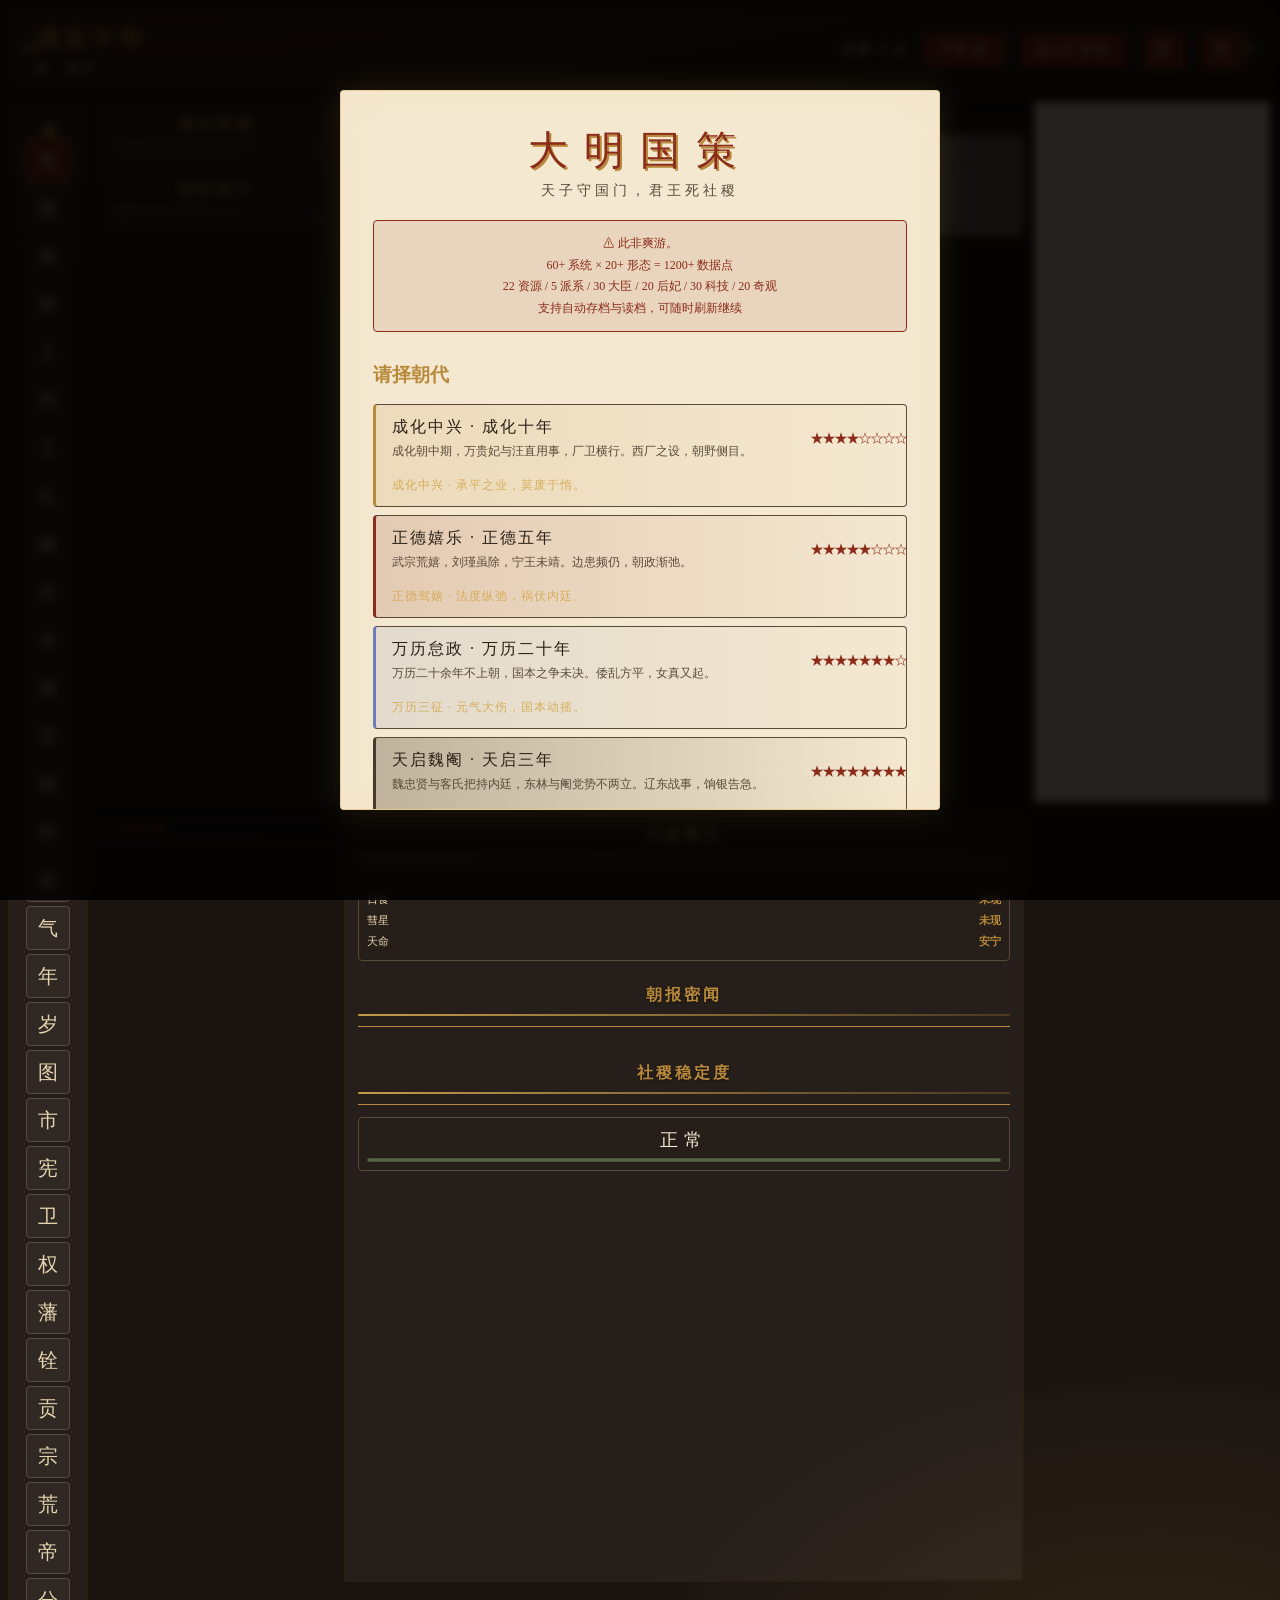
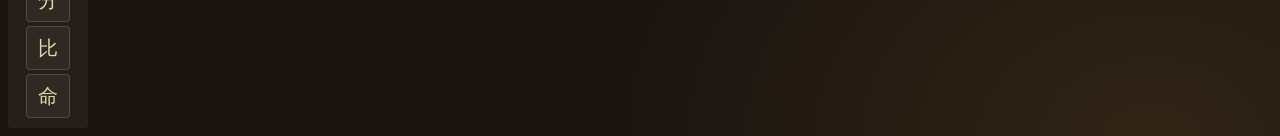
==== commit f54b5315: "v6.5修复: 移除style.css外链字体@import根治TapTap白屏 + 界面收敛随CSS恢复生效 - 根因: style.css首行 fonts.googleapis.com @impo" ====
--- a/index.html
+++ b/index.html
@@ -59,6 +59,7 @@
             <div class="menu-tab" data-tab="prince">藩</div>
             <div class="menu-tab" data-tab="selection">铨</div>
             <div class="menu-tab" data-tab="tribute">贡</div>
+            <div class="menu-tab" data-tab="zongfan">宗</div>
             <div class="menu-tab" data-tab="famine">荒</div>
             <div class="menu-tab" data-tab="emperor">帝</div>
             <div class="menu-tab" data-tab="share">分</div>
@@ -262,6 +263,8 @@
         <div class="map-cell-desc" id="map-cell-desc"></div>
         <div class="map-cell-cool" id="map-cell-cool"></div>
         <div class="map-cell-actions" id="map-cell-actions"></div>
+        <!-- 批J(v6.3)：省份治细务（省画像+分支治理），运行时注入 -->
+        <div class="pv-zone" id="pv-zone"></div>
     </div>
 </div>
 
@@ -363,6 +366,8 @@
 <script src="script.js"></script>
 <!-- 批2：舆图 + 召见（置于主入口之后、DOMContentLoaded 触发前完成加载） -->
 <script src="map.js"></script>
+<!-- 批J(v6.3)：省份治理深挖（每省素质画像+分支治理，置于 map.js 之后） -->
+<script src="map_province.js"></script>
 <script src="daming_talk.js"></script>
 <!-- 批3：厂卫内帑 + 辽东出征（置于主入口之后、DOMContentLoaded 触发前完成加载） -->
 <script src="cangwei.js"></script>
@@ -375,6 +380,8 @@
 <script src="harem_interact.js"></script>
 <script src="diplomacy_interact.js"></script>
 <script src="keju.js"></script>
+<!-- 批I：科举深化（殿试/座师门生/舞弊/恩科） -->
+<script src="keju_deep.js"></script>
 <script src="yingzao.js"></script>
 <!-- 批5·纵深扩展 -->
 <script src="military_ops_ext.js"></script>
@@ -399,6 +406,11 @@
 <!-- 批D：权谋系统（结党/朋党倾轧/阴谋暴露/廷杖流放贬谪） -->
 <script src="intrigue.js"></script>
 <script src="missions.js"></script>
+<script src="harem_prince.js"></script>
+<!-- 批H：宗藩制度（禄米黑洞/削减/削藩·全新系统） -->
+<script src="zongfan.js"></script>
+<!-- 批K：起居注（在位实录/青史留名·v6.5） -->
+<script src="qiuzhuji.js"></script>
 
 <script>
 if ('serviceWorker' in navigator) {
--- a/style.css
+++ b/style.css
@@ -1,5 +1,5 @@
 /* ============== 汉代美学风格 ============== */
-@import url('https://fonts.googleapis.com/css2?family=Ma+Shan+Zheng&family=Noto+Serif+SC:wght@400;600;700;900&display=swap');
+/* 字体已本地化：不使用在线字体加载，完全离线运行 */
 
 :root {
     --bg-dark: #1a1410;
@@ -3847,3 +3847,71 @@
 /* ===== 批F(v6.1)：军事科技树 ===== */
 .mt-line { margin: 6px 0; }
 .mt-line b { color: #c8a04b; }
+
+/* ===== 批G(v6.2)：后宫储位与夺嫡 ===== */
+.hp-wrap{background:linear-gradient(180deg,#fdf6ec,#f2e6d2);border:1px solid #cdb488;border-radius:8px;padding:12px 14px;margin-top:8px;color:#3a2a12;}
+.hp-banner{border-left:3px solid #c99b3a;padding:4px 10px;font-size:12px;color:#8a5a1a;background:rgba(201,155,58,.12);border-radius:0 6px 6px 0;margin-bottom:8px;}
+.hp-princes{display:flex;flex-direction:column;gap:8px;margin:8px 0;}
+.hp-prince-row{border:1px solid #d9c39a;border-radius:8px;padding:9px 11px;background:linear-gradient(180deg,#fffdf6,#f7eede);}
+.hp-prince-row.hp-row-heir{border-color:#b08a2a;box-shadow:0 0 0 1px #b08a2a inset;background:linear-gradient(180deg,#fff6dc,#f6e6bc);}
+.hp-prince-row.hp-row-eldest.hp-row-heir{border-color:#7a8a2a;}
+.hp-pname{font-size:15px;font-weight:700;color:#5a2f0f;}
+.hp-heir-badge{display:inline-block;font-size:11px;padding:1px 7px;border-radius:9px;background:#5a2f0f;color:#ffe9c9;vertical-align:middle;margin-left:4px;}
+.hp-asp-badge{display:inline-block;font-size:11px;padding:1px 7px;border-radius:9px;background:#a33;color:#fff;vertical-align:middle;margin-left:4px;}
+.hp-pmeta{font-size:12px;color:#6a5a3a;margin:3px 0;line-height:1.6;}
+.hp-ab{display:flex;align-items:center;gap:7px;margin:2px 0;font-size:11px;color:#5a4a2a;}
+.hp-ab-name{flex:0 0 30px;}
+.hp-bar{height:9px;background:#e7d9b8;border-radius:5px;overflow:hidden;flex:1;}
+.hp-bar-dispute{height:12px;}
+.hp-fill{height:100%;border-radius:5px;transition:width .4s;background:linear-gradient(90deg,#c99b3a,#f0c868);}
+.hp-fill.hp-good{background:linear-gradient(90deg,#7a8a2a,#a4b44a);}
+.hp-fill.hp-warn{background:linear-gradient(90deg,#c99b3a,#f0c868);}
+.hp-fill.hp-bad{background:linear-gradient(90deg,#a33,#d55);}
+.hp-ab-val{flex:0 0 26px;text-align:right;font-weight:600;color:#5a2f0f;}
+.hp-pedu{font-size:12px;color:#5a4a2a;margin:4px 0;display:flex;align-items:center;gap:6px;flex-wrap:wrap;}
+.hp-edubtns{display:inline-flex;gap:4px;}
+.hp-btn{border:1px solid #b08a4a;background:#fff6e0;color:#5a2f0f;border-radius:6px;padding:3px 9px;font-size:12px;cursor:pointer;line-height:1.5;}
+.hp-btn:hover{background:#f2dfb4;}
+.hp-btn[disabled]{opacity:.45;cursor:not-allowed;}
+.hp-btn-sm{padding:1px 7px;font-size:11px;}
+.hp-btn-solid{background:#5a2f0f;color:#ffe9c9;border-color:#5a2f0f;}
+.hp-btn-solid:hover{background:#6f3c16;}
+.hp-btn-danger{background:#a33;color:#fff;border-color:#a33;}
+.hp-pact{display:flex;gap:6px;margin-top:5px;}
+.hp-mgmt{margin-top:8px;border-top:1px dashed #d9c39a;padding-top:8px;}
+.hp-mgmt-row{display:flex;gap:7px;flex-wrap:wrap;margin-top:6px;}
+.hp-dispute-row{display:flex;align-items:center;gap:8px;margin:7px 0;}
+.hp-label{font-size:12px;font-weight:600;color:#5a2f0f;flex:0 0 auto;}
+.hp-val{font-size:12px;font-weight:700;color:#5a2f0f;flex:0 0 auto;}
+.hp-warn-text{font-size:12px;color:#a33;margin:3px 0;line-height:1.6;}
+.hp-regen{border:1px solid #7a8a2a;background:#f4f9e0;border-radius:8px;padding:7px 10px;font-size:12px;color:#4a5a1a;margin:6px 0;}
+.hp-empty{color:#8a7a5a;font-size:12px;padding:10px;}
+.hp-hint{font-size:11px;color:#8a7a5a;line-height:1.7;margin-top:8px;border-top:1px dashed #e0d2b0;padding-top:6px;}
+.hp-src{font-size:11px;color:#9a8a6a;margin-top:4px;line-height:1.5;}
+.hp-mutip{display:none;}
+@media (max-width:720px){
+  .hp-princes{gap:6px;}
+  .hp-prince-row{padding:8px;}
+  .hp-pact,.hp-mgmt-row{flex-direction:column;align-items:stretch;}
+  .hp-btn{text-align:left;}
+  .hp-ab-name{flex-basis:26px;}
+  .hp-pedu{flex-direction:column;align-items:flex-start;}
+}
+
+/* ===== 批H(v6.2)：宗藩制度 ===== */
+.zf-wrap{font-size:13px;color:#5a2f0f;line-height:1.6}
+.zf-banner{background:linear-gradient(135deg,#f4e8c9,#e8d4a8);border:1px solid #c9a96a;border-radius:8px;padding:8px 12px;font-size:13px;color:#5a3a12;margin:4px 0 8px}
+.zf-summary{display:flex;gap:16px;margin:8px 0;padding:8px 12px;background:#faf3e0;border:1px solid #e4d2a6;border-radius:8px}
+.zf-sum-item{display:flex;flex-direction:column;gap:2px}.zf-sum-label{font-size:11px;color:#9a8a6a}.zf-sum-val{font-size:15px;font-weight:700;color:#5a2f0f}
+.zf-dispute-row{display:flex;align-items:center;gap:8px;margin:7px 0}.zf-label{font-size:12px;font-weight:600;color:#5a2f0f;flex:0 0 auto}.zf-val{font-size:12px;font-weight:700;color:#5a2f0f;flex:0 0 auto}
+.zf-warn-text{font-size:12px;color:#a33;margin:3px 0;line-height:1.6}
+.zf-vassals{display:flex;flex-direction:column;gap:8px}.zf-v-row{border:1px solid #d9c39a;background:#fffdf4;border-radius:8px;padding:8px 12px}.zf-vname{font-weight:700;font-size:13px;color:#5a2f0f}.zf-vgen{font-size:11px;color:#9a8a6a;font-weight:400}.zf-vmeta{font-size:12px;color:#7a6a4a;margin:2px 0}
+.zf-vact{display:flex;gap:6px;margin-top:6px;flex-wrap:wrap}
+.zf-btn{background:#f4e8c9;border:1px solid #c9a96a;color:#5a2f0f;border-radius:6px;padding:4px 9px;font-size:12px;cursor:pointer}.zf-btn:hover{background:#e8d4a8}.zf-btn-sm{padding:2px 7px;font-size:11px}
+.zf-btn-solid{background:#5a3a12;color:#f7efd6;border-color:#5a3a12}.zf-btn-solid:hover{background:#7a5220}.zf-btn-danger{background:#a33;color:#fff;border-color:#a33}.zf-btn-danger:hover{background:#c44}.zf-btn:disabled{opacity:.45;cursor:not-allowed}
+.zf-ab{display:flex;align-items:center;gap:7px;margin:3px 0}.zf-ab-name{font-size:11px;width:30px;flex:0 0 auto;color:#7a6a4a}.zf-bar{flex:1;height:8px;background:#e8dcc0;border-radius:4px;overflow:hidden}.zf-fill{height:100%;border-radius:4px}
+.zf-good{background:#6b8f3a}.zf-warn{background:#c9a10a}.zf-bad{background:#a33}.zf-ab-val{font-size:11px;font-weight:700;color:#5a2f0f;flex:0 0 auto;width:30px;text-align:right}
+.zf-revolt{border:1px solid #a33;background:#fbeaea;border-radius:8px;padding:9px 12px;font-size:12px;color:#7a1f1f;margin:8px 0;display:flex;gap:8px;flex-wrap:wrap;align-items:center}
+.zf-mgmt{margin-top:8px;border-top:1px dashed #d9c39a;padding-top:8px}.zf-mgmt-row{display:flex;gap:10px;align-items:center;margin-top:6px;flex-wrap:wrap}.zf-hint-inline{font-size:11px;color:#a67}
+.zf-empty{color:#8a7a5a;font-size:12px;padding:10px}.zf-hint{font-size:11px;color:#8a7a5a;line-height:1.7;margin-top:8px;border-top:1px dashed #e0d2b0;padding-top:6px}.zf-src{font-size:11px;color:#9a8a6a;margin-top:4px;line-height:1.5}
+@media (max-width:720px){.zf-summary{flex-wrap:wrap;gap:10px}.zf-v-row{padding:8px}.zf-vact,.zf-mgmt-row{flex-direction:column;align-items:stretch}.zf-btn{text-align:left}.zf-revolt{flex-direction:column;align-items:stretch}}
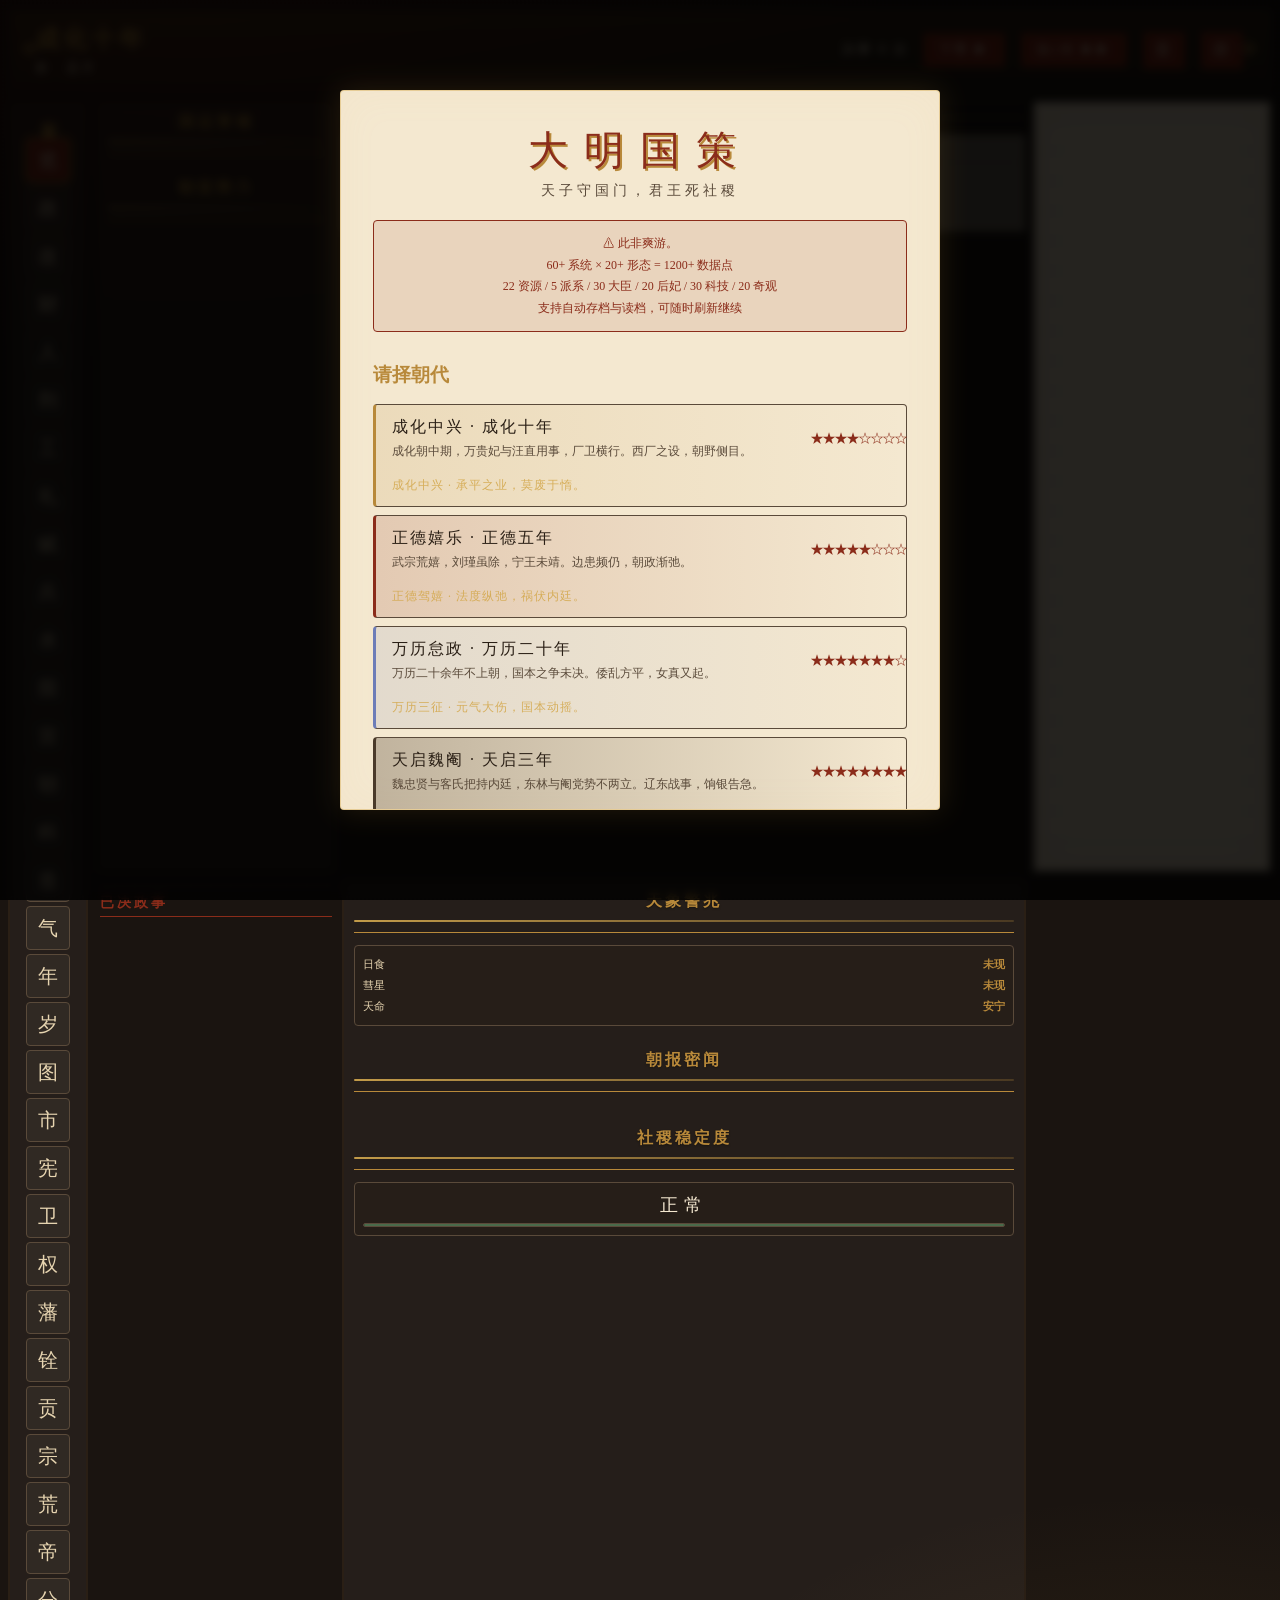
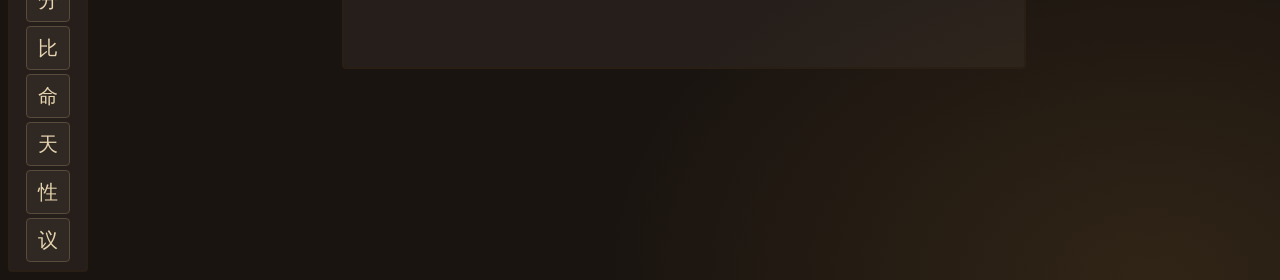
==== commit 7e882f91: "v6.8 山河战图：疆域区块多边形 + 边患敌军可视化与推进机制 - 地图升级：省份区块化（菱形九边 + 方块布政司）+ 疆域轮廓 polygon - 边患可视化：敌军红旗脉冲 + 王师蓝旗标记 + " ====
--- a/index.html
+++ b/index.html
@@ -66,6 +66,12 @@
             <div class="menu-tab" data-tab="compare">比</div>
             <!-- 批E：王朝使命 -->
             <div class="menu-tab" data-tab="mission">命</div>
+            <!-- v6.6 批L-甲：天命 -->
+            <div class="menu-tab" data-tab="tianming">天</div>
+            <!-- v6.6 批L-乙：心性 -->
+            <div class="menu-tab" data-tab="xinxing">性</div>
+            <!-- v6.6 批L-丙：朝会 -->
+            <div class="menu-tab" data-tab="chaohui">议</div>
         </div>
     </nav>
 
@@ -366,6 +372,8 @@
 <script src="script.js"></script>
 <!-- 批2：舆图 + 召见（置于主入口之后、DOMContentLoaded 触发前完成加载） -->
 <script src="map.js"></script>
+<script src="map_v67.js"></script>
+<script src="map_v68.js"></script>
 <!-- 批J(v6.3)：省份治理深挖（每省素质画像+分支治理，置于 map.js 之后） -->
 <script src="map_province.js"></script>
 <script src="daming_talk.js"></script>
@@ -411,6 +419,9 @@
 <script src="zongfan.js"></script>
 <!-- 批K：起居注（在位实录/青史留名·v6.5） -->
 <script src="qiuzhuji.js"></script>
+<script src="tianming.js"></script>
+<script src="xinxing.js"></script>
+<script src="chaohui.js"></script>
 
 <script>
 if ('serviceWorker' in navigator) {
--- a/style.css
+++ b/style.css
@@ -3915,3 +3915,105 @@
 .zf-mgmt{margin-top:8px;border-top:1px dashed #d9c39a;padding-top:8px}.zf-mgmt-row{display:flex;gap:10px;align-items:center;margin-top:6px;flex-wrap:wrap}.zf-hint-inline{font-size:11px;color:#a67}
 .zf-empty{color:#8a7a5a;font-size:12px;padding:10px}.zf-hint{font-size:11px;color:#8a7a5a;line-height:1.7;margin-top:8px;border-top:1px dashed #e0d2b0;padding-top:6px}.zf-src{font-size:11px;color:#9a8a6a;margin-top:4px;line-height:1.5}
 @media (max-width:720px){.zf-summary{flex-wrap:wrap;gap:10px}.zf-v-row{padding:8px}.zf-vact,.zf-mgmt-row{flex-direction:column;align-items:stretch}.zf-btn{text-align:left}.zf-revolt{flex-direction:column;align-items:stretch}}
+
+/* ========== v6.7 大明山河全舆图（批M·SVG 精确绘制·大改版） ========== */
+.map-svg-wrap{width:100%;background:linear-gradient(135deg,#3E2723 0%,#5D4037 50%,#3E2723 100%);border:3px double #FFD700;border-radius:12px;padding:20px;margin:8px 0;box-shadow:0 4px 12px rgba(0,0,0,0.8),inset 0 0 20px rgba(0,0,0,0.6)}
+.map-svg{display:block;width:100%;height:auto;max-height:720px;border-radius:8px;background:#2E1B0F}
+.map-svg text{user-select:none;pointer-events:none}
+.map-svg .map-v67-region{transition:all 0.3s ease}
+.map-svg .map-v67-region:hover circle{stroke-width:4;filter:brightness(1.4) drop-shadow(0 0 8px rgba(255,215,0,0.8))}
+.map-svg .map-v67-city circle{transition:r 0.3s ease}
+.map-svg .map-v67-city:hover circle{r:8;filter:drop-shadow(0 0 6px rgba(255,215,0,1))}
+.map-svg polygon:hover{fill:#8D6E63}
+.map-legend{display:flex;align-items:center;gap:14px;font-size:12px;color:#FFD700;margin:8px 0;flex-wrap:wrap;font-weight:bold}
+
+/* v6.7 界面大改：减少中间空白 */
+.main-content {
+    min-height: auto;
+    gap: 6px;
+}
+.center-panel {
+    padding: 14px 16px;
+    max-height: calc(100vh - 110px);
+}
+.left-panel, .right-panel {
+    max-height: calc(100vh - 110px);
+    padding: 10px;
+}
+.edict-paper {
+    padding: 10px;
+    margin-bottom: 10px;
+}
+.edict-zone {
+    margin-bottom: 6px;
+}
+.edict-history {
+    margin-top: 6px;
+    padding-top: 8px;
+}
+.history-list {
+    max-height: 160px;
+}
+
+/* ===== v6.8 批N：山河战图（边患虚实 + 敌军压境） ===== */
+.map-v68-province:hover rect,
+.map-v68-province:hover polygon {
+    filter: brightness(1.5) drop-shadow(0 0 8px rgba(255,215,0,0.9));
+    stroke-width: 3;
+}
+/* 敌军红旗脉冲警示 */
+@keyframes map-v68-pulse {
+    0%   { opacity: 1; }
+    50%  { opacity: 0.45; }
+    100% { opacity: 1; }
+}
+.map-v68-threat-flag {
+    animation: map-v68-pulse 1s ease-in-out infinite;
+}
+.map-v68-threat:hover .map-v68-threat-flag {
+    filter: drop-shadow(0 0 10px rgba(229,57,53,0.95));
+}
+/* 王师蓝旗慢闪 */
+.map-v68-exp-flag {
+    animation: map-v68-pulse 1.6s ease-in-out infinite;
+}
+/* 敌军压境警示块 */
+.v68-threat-warn {
+    margin: 8px 0 10px;
+    padding: 10px 12px;
+    background: rgba(211, 47, 47, 0.12);
+    border: 1px solid var(--accent-red);
+    border-left: 4px solid var(--accent-red);
+    border-radius: 4px;
+}
+.v68-threat-warn-title {
+    font-family: 'Ma Shan Zheng', 'KaiTi', serif;
+    font-size: 15px;
+    color: var(--accent-red);
+    letter-spacing: 2px;
+    margin-bottom: 4px;
+}
+.v68-threat-warn-desc {
+    font-size: 12px;
+    color: var(--ink);
+    line-height: 1.6;
+}
+.v68-strike-btn {
+    width: 100%;
+    margin-top: 4px;
+}
+/* 图例旗帜标记 */
+.map-legend-flag {
+    display: inline-block;
+    width: 0;
+    height: 0;
+    border-left: 7px solid #E53935;
+    border-top: 5px solid transparent;
+    border-bottom: 5px solid transparent;
+    vertical-align: middle;
+    margin-right: 4px;
+    margin-left: 8px;
+}
+.map-legend-flag.map-legend-blue {
+    border-left-color: #42A5F5;
+}
